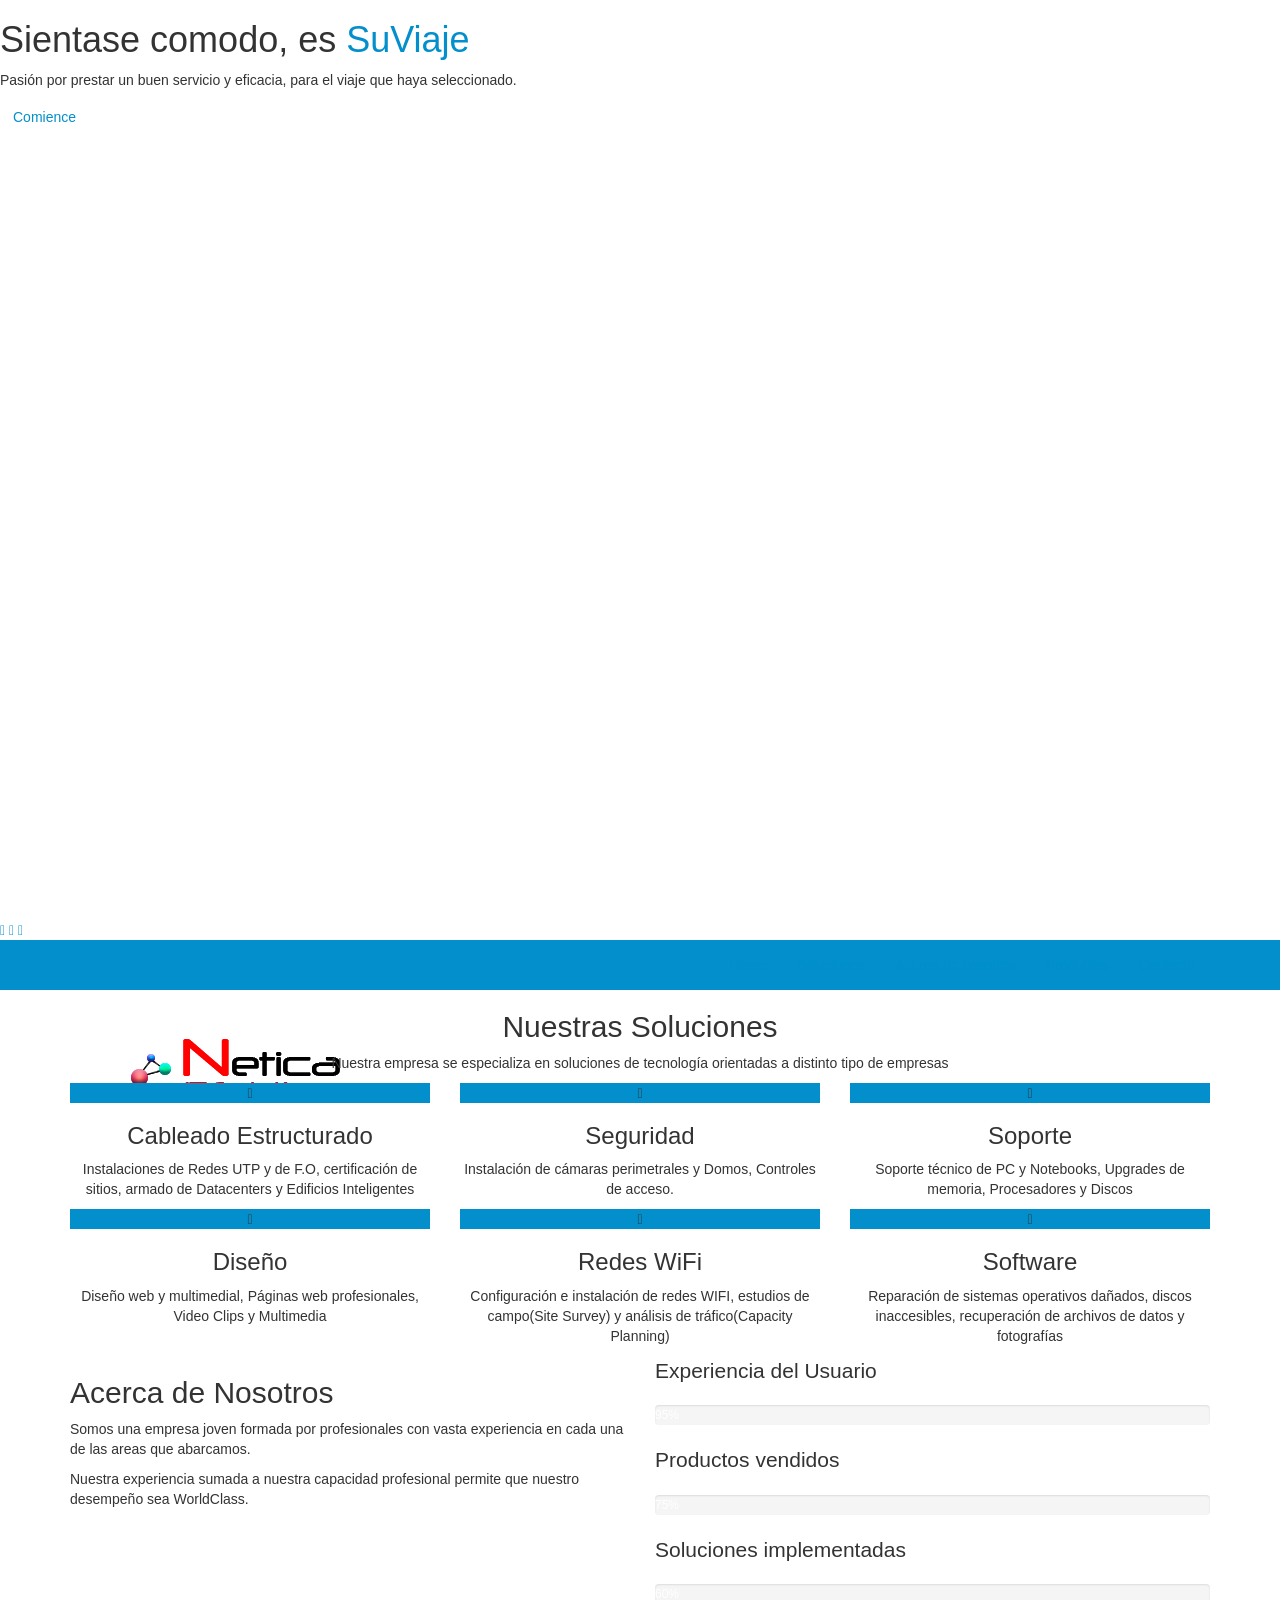
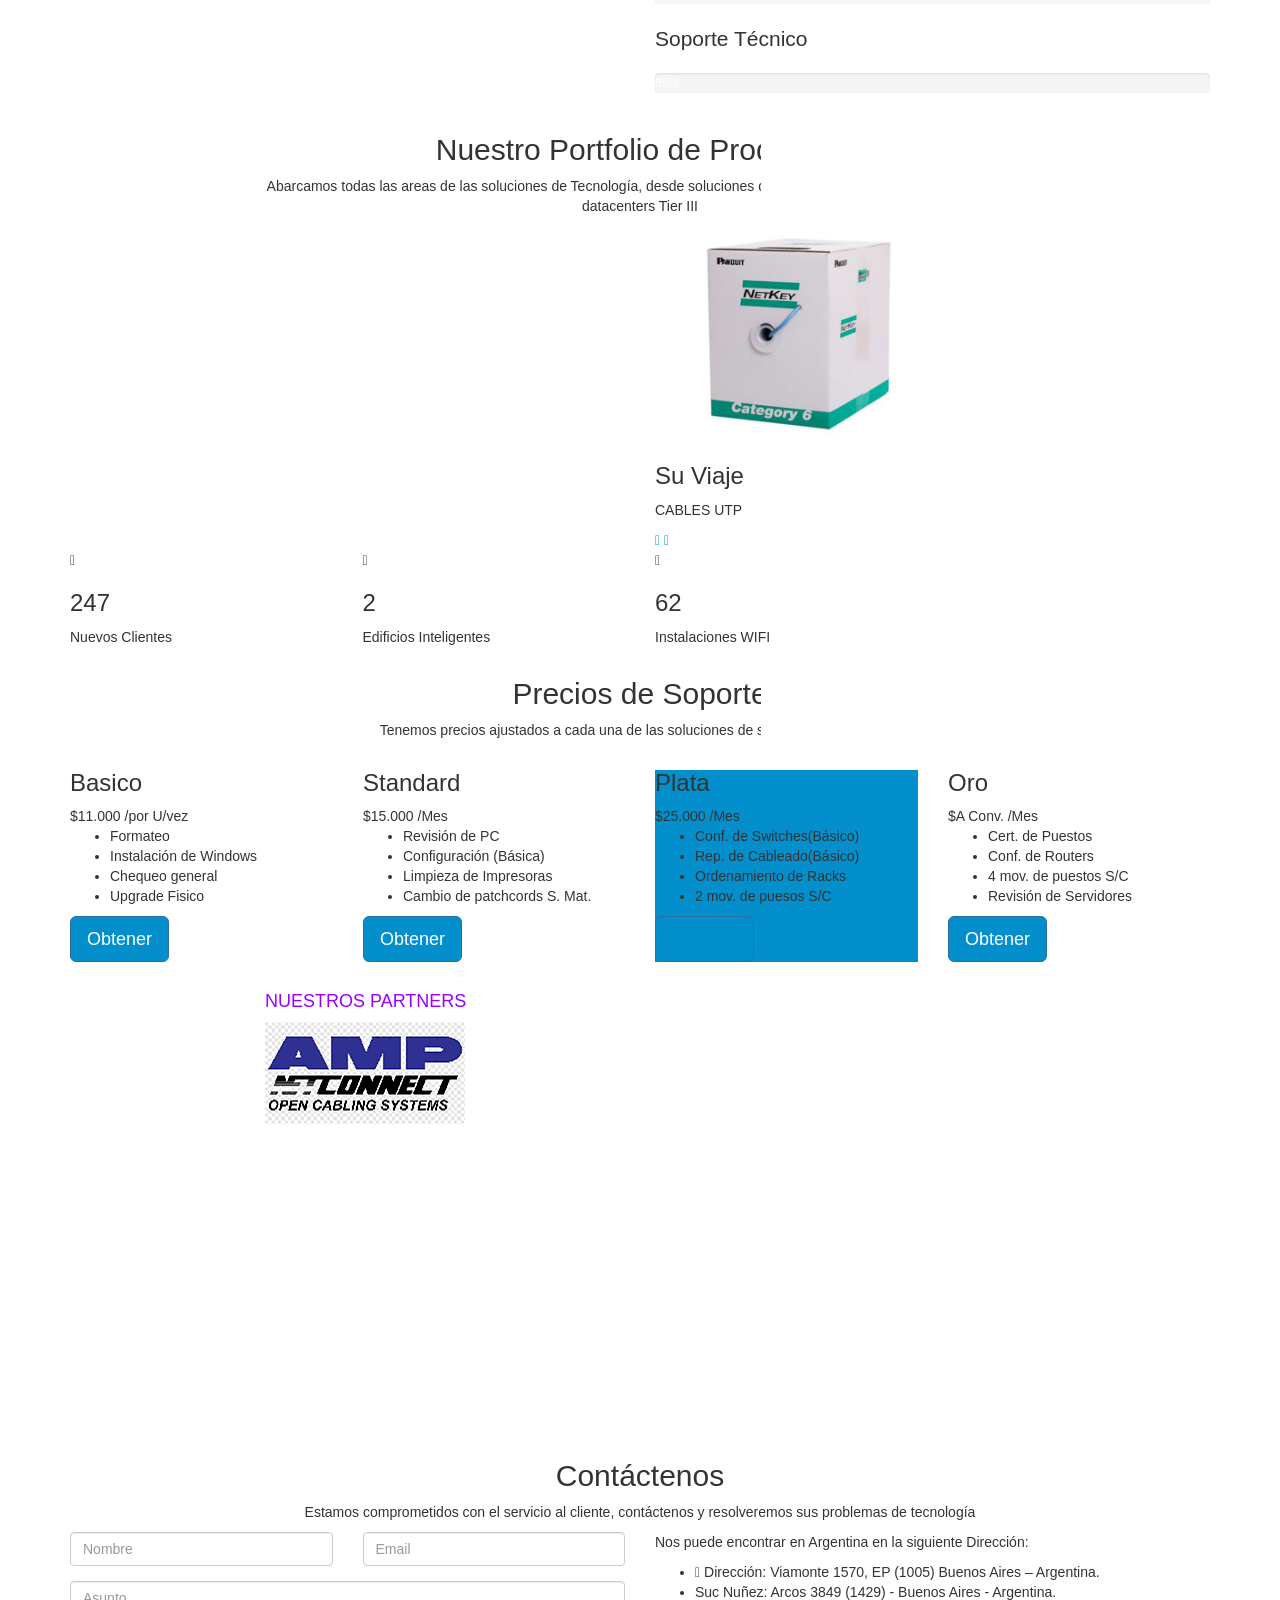
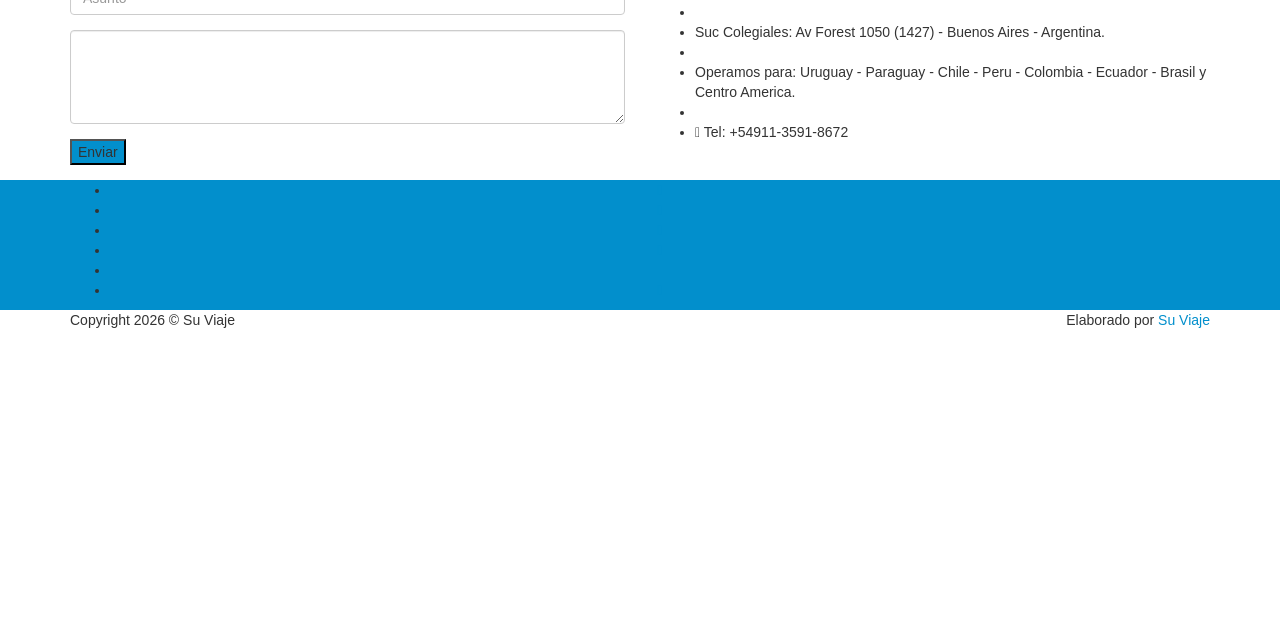
==== index.html @ 73a7e290 "cambios textos 2" ====
<!DOCTYPE html>
<!-- saved from url=(0028)https://www.neticait.com.ar/ -->
<html lang="en" class=" tfoxux idc0_343"><head><meta http-equiv="Content-Type" content="text/html; charset=UTF-8">
        
            <meta content="width=device-width, initial-scale=1.0" name="viewport">
                <meta content="" name="description">
                    <meta content="" name="author">
                        <meta content="fibra Optica, Cableado UTP, Zyxel, edificios inteligentes, Panduit, Camaras de seguridad, controles de acceso, diseño web, datacenters, cableado estructurado, redes de datos" name="keywords">
                        <title>
                            Su Viaje
                        </title>
                          <link href="./Netica - Networking Etico _ NETICA_files/bootstrap.min.css" rel="stylesheet">
                            <link href="./Netica - Networking Etico _ NETICA_files/animate.min.css" rel="stylesheet">
                                <link href="./Netica - Networking Etico _ NETICA_files/font-awesome.min.css" rel="stylesheet">
                                    <link href="./Netica - Networking Etico _ NETICA_files/lightbox.css" rel="stylesheet">
                                        <link href="./Netica - Networking Etico _ NETICA_files/main.css" rel="stylesheet">
                                            <link href="./Netica - Networking Etico _ NETICA_files/preset1.css" id="css-preset" rel="stylesheet">
                                                <link href="./Netica - Networking Etico _ NETICA_files/responsive.css" rel="stylesheet">
<!--[if lt IE 9]>
    <script src="js/html5shiv.js"></script>
    <script src="js/respond.min.js"></script>
  <![endif]-->
                                                    <link rel="stylesheet" href="./Netica - Networking Etico _ NETICA_files/font-awesome(1).min.css">
                                                    <link href="./Netica - Networking Etico _ NETICA_files/css(2)" rel="stylesheet" type="text/css">
                                                        <link href="https://www.neticait.com.ar/images/favicon-32x32.png" rel="shortcut icon">
                                                        
                                                    
                                                
                                            
                                        
                                    
                                
                            
                        
                    
                
            
        
    </head>
    <!--/head-->
    <body style="">
        <!--.preloader-->
        
        <!--/.preloader-->
        <header id="home">
            <div id="home-slider" class="carousel slide carousel-fade" data-ride="carousel">
                <div class="carousel-inner">
                    <div class="item active" style="background-image: url(&quot;images/slider/1.jpg&quot;); height: 544px;">
                        <div class="caption">
                            <h1 class="animated fadeInLeftBig">
                                Sientase comodo, es
                                <span>
                                    SuViaje
                                </span>
                            </h1>
                            <p class="animated fadeInRightBig">
                                Pasión por prestar un buen servicio y eficacia, para el viaje que haya seleccionado.
                            </p>
                            <a class="btn btn-start animated fadeInUpBig" data-scroll="" href="https://www.neticait.com.ar/#services">
                                Comience
                            </a>
                        </div>
                    </div>
                    <div class="item" style="background-image: url(&quot;images/slider/2.jpg&quot;); height: 544px;">
                        <div class="caption">
                            <h1 class="animated fadeInLeftBig">
                                Digale Si a
                                <span>
                                    Su Viaje
                                </span>
                            </h1>
                            <p class="animated fadeInRightBig">
                                Innovación Constante
                            </p>
                            <a class="btn btn-start animated fadeInUpBig" data-scroll="" href="https://www.neticait.com.ar/#services">
                                Comience
                            </a>
                        </div>
                    </div>
                    <div class="item" style="background-image: url(&quot;images/slider/3.jpg&quot;); height: 544px;">
                        <div class="caption">
                            <h1 class="animated fadeInLeftBig">
                                Somos
                                <span>
                                    Creativos
                                </span>
                            </h1>
                            <p class="animated fadeInRightBig">
                                El arte en la tecnología
                            </p>
                            <a class="btn btn-start animated fadeInUpBig" data-scroll="" href="https://www.neticait.com.ar/#services">
                                Comience
                            </a>
                        </div>
                    </div>
                </div>
                <a class="left-control" data-slide="prev" href="https://www.neticait.com.ar/#home-slider">
                    <i class="fa fa-angle-left">
                    </i>
                </a>
                <a class="right-control" data-slide="next" href="https://www.neticait.com.ar/#home-slider">
                    <i class="fa fa-angle-right">
                    </i>
                </a>
                <a href="https://www.neticait.com.ar/#services" id="tohash">
                    <i class="fa fa-angle-down">
                    </i>
                </a>
            </div>
            <!--/#home-slider-->
            <div class="main-nav">
                <div class="container">
                    <div class="navbar-header">
                        <button class="navbar-toggle" data-target=".navbar-collapse" data-toggle="collapse" type="button">
                            <span class="sr-only">
                                Toggle navigation
                            </span>
                            <span class="icon-bar">
                            </span>
                            <span class="icon-bar">
                            </span>
                            <span class="icon-bar">
                            </span>
                        </button>
                        <a class="navbar-brand" href="https://www.neticait.com.ar/index.html">
                            <h1>
                                <img alt="logo" class="img-responsive" src="./Netica - Networking Etico _ NETICA_files/logo nuevo.png"> 
                            </h1>
                        </a>
                    </div>
                    <div class="collapse navbar-collapse">
                        <ul class="nav navbar-nav navbar-right">
                            <li class="scroll active">
                                <a href="https://www.neticait.com.ar/#home">
                                    Home
                                </a>
                            </li>
                            <li class="scroll">
                                <a href="https://www.neticait.com.ar/#services">
                                    Soluciones
                                </a>
                            </li>
                            <li class="scroll">
                                <a href="https://www.neticait.com.ar/#about-us">
                                    Acerca de nosotros
                                </a>
                            </li>
                            <li class="scroll">
                                <a href="https://www.neticait.com.ar/#portfolio">
                                    Productos
                                </a>
                            </li>
                            <li class="scroll">
                                <a href="https://www.neticait.com.ar/#contact">
                                    Contacto
                                </a>
                            </li>
                        </ul>
                    </div>
                </div>
            </div>
            <!--/#main-nav-->
        </header>
        <!--/#home-->
        <section id="services">
            <div class="container">
                <div class="heading wow fadeInUp" data-wow-delay="1000ms" data-wow-duration="300ms" style="visibility: hidden; animation-duration: 300ms; animation-delay: 1000ms; animation-name: none;">
                    <div class="row">
                        <div class="text-center col-sm-8 col-sm-offset-2">
                            <h2>
                                Nuestras Soluciones
                            </h2>
                            <p>
                                Nuestra empresa se especializa en soluciones de tecnología orientadas a distinto tipo de empresas
                            </p>
                        </div>
                    </div>
                </div>
                <div class="text-center our-services">
                    <div class="row">
                        <div class="col-sm-4 wow fadeInUp" data-wow-delay="300ms" data-wow-duration="1000ms" style="visibility: hidden; animation-duration: 1000ms; animation-delay: 300ms; animation-name: none;">
                            <div class="service-icon">
                                <i class="fa fa-sitemap">
                                </i>
                            </div>
                            <div class="service-info">
                                <h3>
                                    Cableado Estructurado
                                </h3>
                                <p>
                                    Instalaciones de Redes UTP y de F.O, certificación de sitios, armado de Datacenters y Edificios Inteligentes
                                </p>
                            </div>
                        </div>
                        <div class="col-sm-4 wow fadeInUp" data-wow-delay="450ms" data-wow-duration="1000ms" style="visibility: hidden; animation-duration: 1000ms; animation-delay: 450ms; animation-name: none;">
                            <div class="service-icon">
                                <i class="fa fa-user-secret">
                                </i>
                            </div>
                            <div class="service-info">
                                <h3>
                                    Seguridad
                                </h3>
                                <p>
                                    Instalación de cámaras perimetrales y Domos, Controles de acceso.
                                </p>
                            </div>
                        </div>
                        <div class="col-sm-4 wow fadeInUp" data-wow-delay="550ms" data-wow-duration="1000ms" style="visibility: hidden; animation-duration: 1000ms; animation-delay: 550ms; animation-name: none;">
                            <div class="service-icon">
                                <i class="fa fa-wrench">
                                </i>
                            </div>
                            <div class="service-info">
                                <h3>
                                    Soporte
                                </h3>
                                <p>
                                    Soporte técnico de PC y Notebooks, Upgrades de memoria, Procesadores y Discos
                                </p>
                            </div>
                        </div>
                        <div class="col-sm-4 wow fadeInUp" data-wow-delay="650ms" data-wow-duration="1000ms" style="visibility: hidden; animation-duration: 1000ms; animation-delay: 650ms; animation-name: none;">
                            <div class="service-icon">
                                <i class="fa fa-desktop">
                                </i>
                            </div>
                            <div class="service-info">
                                <h3>
                                    Diseño
                                </h3>
                                <p>
                                    Diseño web y multimedial, Páginas web profesionales, Video Clips y Multimedia
                                </p>
                            </div>
                        </div>
                        <div class="col-sm-4 wow fadeInUp" data-wow-delay="750ms" data-wow-duration="1000ms" style="visibility: hidden; animation-duration: 1000ms; animation-delay: 750ms; animation-name: none;">
                            <div class="service-icon">
                                <i class="fa fa-wifi">
                                </i>
                            </div>
                            <div class="service-info">
                                <h3>
                                    Redes WiFi
                                </h3>
                                <p>
                                    Configuración e instalación de redes WIFI, estudios de campo(Site Survey) y análisis de tráfico(Capacity Planning)
                                </p>
                            </div>
                        </div>
                        <div class="col-sm-4 wow fadeInUp" data-wow-delay="850ms" data-wow-duration="1000ms" style="visibility: hidden; animation-duration: 1000ms; animation-delay: 850ms; animation-name: none;">
                            <div class="service-icon">
                                <i class="fa fa-code">
                                </i>
                            </div>
                            <div class="service-info">
                                <h3>
                                    Software
                                </h3>
                                <p>
                                    Reparación de sistemas operativos dañados, discos inaccesibles, recuperación de archivos de datos y fotografías
                                </p>
                            </div>
                        </div>
                    </div>
                </div>
            </div>
        </section>
        <!--/#services-->
        <section class="parallax" id="about-us">
            <section class="parallax" id="about-us">
                <div class="container">
                    <div class="row">
                        <div class="col-sm-6">
                            <div class="about-info wow fadeInUp" data-wow-delay="300ms" data-wow-duration="1000ms" style="visibility: hidden; animation-duration: 1000ms; animation-delay: 300ms; animation-name: none;">
                                <h2>
                                    Acerca de Nosotros
                                </h2>
                                <p>
                                    Somos una empresa joven formada por profesionales con vasta experiencia en cada una de las areas que abarcamos.
                                </p>
                                <p>
                                    Nuestra experiencia sumada a nuestra capacidad profesional permite que nuestro desempeño sea WorldClass.
                                </p>
                            </div>
                        </div>
                        <div class="col-sm-6">
                            <div class="our-skills wow fadeInDown" data-wow-delay="300ms" data-wow-duration="1000ms" style="visibility: hidden; animation-duration: 1000ms; animation-delay: 300ms; animation-name: none;">
                                <div class="single-skill wow fadeInDown" data-wow-delay="300ms" data-wow-duration="1000ms" style="visibility: hidden; animation-duration: 1000ms; animation-delay: 300ms; animation-name: none;">
                                    <p class="lead">
                                        Experiencia del Usuario
                                    </p>
                                    <div class="progress">
                                        <div aria-valuetransitiongoal="95" class="progress-bar progress-bar-primary six-sec-ease-in-out" role="progressbar">
                                            95%
                                        </div>
                                    </div>
                                </div>
                                <div class="single-skill wow fadeInDown" data-wow-delay="400ms" data-wow-duration="1000ms" style="visibility: hidden; animation-duration: 1000ms; animation-delay: 400ms; animation-name: none;">
                                    <p class="lead">
                                        Productos vendidos
                                    </p>
                                    <div class="progress">
                                        <div aria-valuetransitiongoal="75" class="progress-bar progress-bar-primary six-sec-ease-in-out" role="progressbar">
                                            75%
                                        </div>
                                    </div>
                                </div>
                                <div class="single-skill wow fadeInDown" data-wow-delay="500ms" data-wow-duration="1000ms" style="visibility: hidden; animation-duration: 1000ms; animation-delay: 500ms; animation-name: none;">
                                    <p class="lead">
                                        Soluciones implementadas
                                    </p>
                                    <div class="progress">
                                        <div aria-valuetransitiongoal="60" class="progress-bar progress-bar-primary six-sec-ease-in-out" role="progressbar">
                                            60%
                                        </div>
                                    </div>
                                </div>
                                <div class="single-skill wow fadeInDown" data-wow-delay="600ms" data-wow-duration="1000ms" style="visibility: hidden; animation-duration: 1000ms; animation-delay: 600ms; animation-name: none;">
                                    <p class="lead">
                                        Soporte Técnico
                                    </p>
                                    <div class="progress">
                                        <div aria-valuetransitiongoal="85" class="progress-bar progress-bar-primary six-sec-ease-in-out" role="progressbar">
                                            85%
                                        </div>
                                    </div>
                                </div>
                            </div>
                        </div>
                    </div>
                </div>
            </section>
        </section>
        <!--/#about-us-->
        <section id="portfolio">
            <div class="container">
                <div class="row">
                    <div class="heading text-center col-sm-8 col-sm-offset-2 wow fadeInUp" data-wow-delay="300ms" data-wow-duration="1000ms" style="visibility: hidden; animation-duration: 1000ms; animation-delay: 300ms; animation-name: none;">
                        <h2>
                            Nuestro Portfolio de Productos
                        </h2>
                        <p>
                            Abarcamos todas las areas de las soluciones de Tecnología, desde soluciones de seguridad hasta la implementación de datacenters Tier III
                        </p>
                    </div>
                </div>
            </div>
            <div class="container-fluid">
                <div class="row">
                    <div class="col-sm-3">
                        <div class="folio-item wow fadeInRightBig" data-wow-delay="300ms" data-wow-duration="1000ms" style="visibility: hidden; animation-duration: 1000ms; animation-delay: 300ms; animation-name: none;">
                            <div class="folio-image">
                                <img alt="" class="img-responsive" src="./Netica - Networking Etico _ NETICA_files/mikrotik.jpg">
                                
                            </div>
                            <div class="overlay">
                                <div class="overlay-content">
                                    <div class="overlay-text">
                                        <div class="folio-info">
                                            <h3>
                                                Su Viaje
                                            </h3>
                                            <p>
                                                ROUTERS
                                            </p>
                                        </div>
                                        <div class="folio-overview">
                                            <span class="folio-link">
                                                <a class="folio-read-more" data-single_url="portfolio-single.html" href="./Netica - Networking Etico _ NETICA_files/saved_resource">
                                                    <i class="fa fa-link">
                                                    </i>
                                                </a>
                                            </span>
                                            <span class="folio-expand">
                                                <a data-lightbox="portfolio" href="https://www.neticait.com.ar/images/portfolio/portfolio-details.jpg">
                                                    <i class="fa fa-search-plus">
                                                    </i>
                                                </a>
                                            </span>
                                        </div>
                                    </div>
                                </div>
                            </div>
                        </div>
                    </div>
                    <div class="col-sm-3">
                        <div class="folio-item wow fadeInLeftBig" data-wow-delay="400ms" data-wow-duration="1000ms" style="visibility: hidden; animation-duration: 1000ms; animation-delay: 400ms; animation-name: none;">
                            <div class="folio-image">
                                <img alt="" class="img-responsive" src="./Netica - Networking Etico _ NETICA_files/switches.jpg">
                                
                            </div>
                            <div class="overlay">
                                <div class="overlay-content">
                                    <div class="overlay-text">
                                        <div class="folio-info">
                                            <h3>
                                                Su Viaje
                                            </h3>
                                            <p>
                                                SWITCHES
                                            </p>
                                        </div>
                                        <div class="folio-overview">
                                            <span class="folio-link">
                                                <a class="folio-read-more" data-single_url="portfolio-single.html" href="./Netica - Networking Etico _ NETICA_files/saved_resource">
                                                    <i class="fa fa-link">
                                                    </i>
                                                </a>
                                            </span>
                                            <span class="folio-expand">
                                                <a data-lightbox="portfolio" href="https://www.neticait.com.ar/images/portfolio/portfolio-details.jpg">
                                                    <i class="fa fa-search-plus">
                                                    </i>
                                                </a>
                                            </span>
                                        </div>
                                    </div>
                                </div>
                            </div>
                        </div>
                    </div>
                    <div class="col-sm-3">
                        <div class="folio-item wow fadeInRightBig" data-wow-delay="500ms" data-wow-duration="1000ms" style="visibility: hidden; animation-duration: 1000ms; animation-delay: 500ms; animation-name: none;">
                            <div class="folio-image">
                                <img alt="" class="img-responsive" src="./Netica - Networking Etico _ NETICA_files/utp.jpg">
                                
                            </div>
                            <div class="overlay">
                                <div class="overlay-content">
                                    <div class="overlay-text">
                                        <div class="folio-info">
                                            <h3>
                                                Su Viaje
                                            </h3>
                                            <p>
                                                CABLES UTP
                                            </p>
                                        </div>
                                        <div class="folio-overview">
                                            <span class="folio-link">
                                                <a class="folio-read-more" data-single_url="portfolio-single.html" href="./Netica - Networking Etico _ NETICA_files/saved_resource">
                                                    <i class="fa fa-link">
                                                    </i>
                                                </a>
                                            </span>
                                            <span class="folio-expand">
                                                <a data-lightbox="portfolio" href="https://www.neticait.com.ar/images/portfolio/portfolio-details.jpg">
                                                    <i class="fa fa-search-plus">
                                                    </i>
                                                </a>
                                            </span>
                                        </div>
                                    </div>
                                </div>
                            </div>
                        </div>
                    </div>
                    <div class="col-sm-3">
                        <div class="folio-item wow fadeInLeftBig" data-wow-delay="600ms" data-wow-duration="1000ms" style="visibility: hidden; animation-duration: 1000ms; animation-delay: 600ms; animation-name: none;">
                            <div class="folio-image">
                                <img alt="" class="img-responsive" src="./Netica - Networking Etico _ NETICA_files/servidores.png">
                                
                            </div>
                            <div class="overlay">
                                <div class="overlay-content">
                                    <div class="overlay-text">
                                        <div class="folio-info">
                                            <h3>
                                                Su Viaje
                                            </h3>
                                            <p>
                                                TELEFONIA IP
                                            </p>
                                        </div>
                                        <div class="folio-overview">
                                            <span class="folio-link">
                                                <a class="folio-read-more" data-single_url="portfolio-single.html" href="./Netica - Networking Etico _ NETICA_files/saved_resource">
                                                    <i class="fa fa-link">
                                                    </i>
                                                </a>
                                            </span>
                                            <span class="folio-expand">
                                                <a data-lightbox="portfolio" href="https://www.neticait.com.ar/images/portfolio/portfolio-details.jpg">
                                                    <i class="fa fa-search-plus">
                                                    </i>
                                                </a>
                                            </span>
                                        </div>
                                    </div>
                                </div>
                            </div>
                        </div>
                    </div>
                    <div id="portfolio-single-wrap">
                        <div id="portfolio-single">
                        </div>
                    </div>
                    <!-- /#portfolio-single-wrap -->
                </div>
            </div>
        </section>
        <!--/#portfolio-->
        <section class="parallax" id="features">
            <div class="container">
                <div class="row count">
                    <div class="col-sm-3 col-xs-6 wow fadeInLeft" data-wow-delay="300ms" data-wow-duration="1000ms" style="visibility: hidden; animation-duration: 1000ms; animation-delay: 300ms; animation-name: none;">
                        <i class="fa fa-user">
                        </i>
                        <h3 class="timer">
                            400
                        </h3>
                        <p>
                            Nuevos Clientes
                        </p>
                    </div>
                    <div class="col-sm-3 col-xs-6 wow fadeInLeft" data-wow-delay="500ms" data-wow-duration="1000ms" style="visibility: hidden; animation-duration: 1000ms; animation-delay: 500ms; animation-name: none;">
                        <i class="fa fa-building-o">
                        </i>
                        <h3 class="timer">
                            2
                        </h3>
                        <p>
                            Edificios Inteligentes
                        </p>
                    </div>
                    <div class="col-sm-3 col-xs-6 wow fadeInLeft" data-wow-delay="700ms" data-wow-duration="1000ms" style="visibility: hidden; animation-duration: 1000ms; animation-delay: 700ms; animation-name: none;">
                        <i class="fa fa-wifi">
                        </i>
                        <h3 class="timer">
                            100
                        </h3>
                        <p>
                            Instalaciones WIFI
                        </p>
                    </div>
                    <div class="col-sm-3 col-xs-6 wow fadeInLeft" data-wow-delay="900ms" data-wow-duration="1000ms" style="visibility: hidden; animation-duration: 1000ms; animation-delay: 900ms; animation-name: none;">
                        <i class="fa fa-comment-o">
                        </i>
                        <h3>
                            24/7
                        </h3>
                        <p>
                            Soporte
                        </p>
                    </div>
                </div>
            </div>
        </section>
    


<section id="pricing">
    <div class="container">
        <div class="row">
            <div class="heading text-center col-sm-8 col-sm-offset-2 wow fadeInUp" data-wow-delay="300ms" data-wow-duration="1200ms" style="visibility: hidden; animation-duration: 1200ms; animation-delay: 300ms; animation-name: none;">
                <h2>
                    Precios de Soporte
                </h2>
                <p>
                    Tenemos precios ajustados a cada una de las soluciones de soporte que brindamos
                </p>
            </div>
        </div>
        <div class="pricing-table">
            <div class="row">
                <div class="col-sm-3">
                    <div class="single-table wow flipInY" data-wow-delay="300ms" data-wow-duration="1000ms" style="visibility: hidden; animation-duration: 1000ms; animation-delay: 300ms; animation-name: none;">
                        <h3>
                            Basico
                        </h3>
                        <div class="price">
                            $11.000
                            <span>
                                /por U/vez
                            </span>
                        </div>
                        <ul>
                            <li>
                                Formateo
                            </li>
                            <li>
                                Instalación de Windows
                            </li>
                            <li>
                                Chequeo general
                            </li>
                            <li>
                                Upgrade Fisico
                            </li>
                        </ul>
                        <a class="btn btn-lg btn-primary" href="mailto:info@neticait.com.ar">
                            Obtener
                        </a>
                    </div>
                </div>
                <div class="col-sm-3">
                    <div class="single-table wow flipInY" data-wow-delay="500ms" data-wow-duration="1000ms" style="visibility: hidden; animation-duration: 1000ms; animation-delay: 500ms; animation-name: none;">
                        <h3>
                            Standard
                        </h3>
                        <div class="price">
                            $15.000
                            <span>
                                /Mes
                            </span>
                        </div>
                        <ul>
                            <li>
                                Revisión de PC
                            </li>
                            <li>
                                Configuración (Básica)
                            </li>
                            <li>
                                Limpieza de Impresoras
                            </li>
                            <li>
                                Cambio de patchcords S. Mat.
                            </li>
                        </ul>
                        <a class="btn btn-lg btn-primary" href="mailto:info@neticait.com.ar">
                            Obtener
                        </a>
                    </div>
                </div>
                <div class="col-sm-3">
                    <div class="single-table featured wow flipInY" data-wow-delay="800ms" data-wow-duration="1000ms" style="visibility: hidden; animation-duration: 1000ms; animation-delay: 800ms; animation-name: none;">
                        <h3>
                            Plata
                        </h3>
                        <div class="price">
                            $25.000
                            <span>
                                /Mes
                            </span>
                        </div>
                        <ul>
                            <li>
                                Conf. de Switches(Básico)
                            </li>
                            <li>
                                Rep. de Cableado(Básico)
                            </li>
                            <li>
                                Ordenamiento de Racks
                            </li>
                            <li>
                                2 mov. de puesos S/C
                            </li>
                        </ul>
                        <a class="btn btn-lg btn-primary" href="mailto:info@neticait.com.ar">
                            Obtener
                        </a>
                    </div>
                </div>
                <div class="col-sm-3">
                    <div class="single-table wow flipInY" data-wow-delay="1100ms" data-wow-duration="1000ms" style="visibility: hidden; animation-duration: 1000ms; animation-delay: 1100ms; animation-name: none;">
                        <h3>
                            Oro
                        </h3>
                        <div class="price">
                            $A Conv.
                            <span>
                                /Mes
                            </span>
                        </div>
                        <ul>
                            <li>
                                Cert. de Puestos
                            </li>
                            <li>
                                Conf. de Routers
                            </li>
                            <li>
                                4 mov. de puestos S/C
                            </li>
                            <li>
                                Revisión de Servidores
                            </li>
                        </ul>
                        <a class="btn btn-lg btn-primary" href="mailto:info@neticait.com.ar">
                            Obtener
                        </a>
                    </div>
                </div>
            </div>
        </div>
    </div>
</section>
<!--/#pricing-->
<section class="parallax" id="twitter">
    <div>
        <a class="twitter-left-control" data-slide="prev" href="https://www.neticait.com.ar/#twitter-carousel" role="button">
            <i class="fa fa-angle-left">
            </i>
        </a>
        <a class="twitter-right-control" data-slide="next" href="https://www.neticait.com.ar/#twitter-carousel" role="button">
            <i class="fa fa-angle-right">
            </i>
        </a>
        <div class="container">
            <div class="row">
                <div class="col-sm-8 col-sm-offset-2">
                    <div class="#">
                        <i class="#">
                        </i>
                        <h4>
                          <font color="#9900FF">   NUESTROS PARTNERS </font> 
                        </h4>
                    </div>
                    <div class="carousel slide" data-ride="carousel">
                        <div class="carousel-inner">
                            <div class="item wow fadeIn" data-wow-delay="200ms" data-wow-duration="1000ms" style="visibility: hidden; animation-duration: 1000ms; animation-delay: 200ms; animation-name: none;">
                                <p>
                                    <img src="./Netica - Networking Etico _ NETICA_files/panduit.png">
                                        <a href="./Netica - Networking Etico _ NETICA_files/saved_resource">
                                        </a>
                                    
                                </p>
                            </div>
                            <div class="item">
                                <p>
                                    <img src="./Netica - Networking Etico _ NETICA_files/fibrefab.png">
                                        <a href="./Netica - Networking Etico _ NETICA_files/saved_resource">
                                        </a>
                                    
                                </p>
                            </div>
                            <div class="item">
                                <p>
                                    <img src="./Netica - Networking Etico _ NETICA_files/logo-zyxel.png">
                                        <a href="./Netica - Networking Etico _ NETICA_files/saved_resource">
                                        </a>
                                    
                                </p>
                            </div>
                            <div class="item active">
                                <p>
                                    <img src="./Netica - Networking Etico _ NETICA_files/amp.png">
                                        <a href="./Netica - Networking Etico _ NETICA_files/saved_resource">
                                        </a>
                                    
                                </p>
                            </div>
                            <div class="item">
                                <p>
                                    <img src="./Netica - Networking Etico _ NETICA_files/cisco.png">
                                        <a href="./Netica - Networking Etico _ NETICA_files/saved_resource">
                                        </a>
                                    
                                </p>
                               </div> 
                            </div>
                        </div>
                    </div>
                </div>
            </div>
        </div>
    
</section>
<!--/#twitter-->
<section id="contact">
    
    <iframe src="./Netica - Networking Etico _ NETICA_files/embed.html" width="1500" height="300" style="border:0;" allowfullscreen="" loading="lazy" referrerpolicy="no-referrer-when-downgrade"></iframe>
    
    <div class="parallax" id="contact-us">
        <div class="container">
            <div class="row">
                <div class="heading text-center col-sm-8 col-sm-offset-2 wow fadeInUp" data-wow-delay="1000ms" data-wow-duration="300ms" style="visibility: hidden; animation-duration: 300ms; animation-delay: 1000ms; animation-name: none;">
                    <h2>
                        Contáctenos
                    </h2>
                    <p>
                        Estamos comprometidos con el servicio al cliente, contáctenos y resolveremos sus problemas de tecnología
                    </p>
                </div>
            </div>
            <div class="contact-form wow fadeIn" data-wow-delay="600ms" data-wow-duration="1000ms" style="visibility: hidden; animation-duration: 1000ms; animation-delay: 600ms; animation-name: none;">
                <div class="row">
                    <div class="col-sm-6">
                        <form action="./Netica - Networking Etico _ NETICA_files/saved_resource" id="main-contact-form" method="post" name="contact-form">
                            <div class="row wow fadeInUp" data-wow-delay="300ms" data-wow-duration="1000ms" style="visibility: hidden; animation-duration: 1000ms; animation-delay: 300ms; animation-name: none;">
                                <div class="col-sm-6">
                                    <div class="form-group">
                                        <input class="form-control" name="name" placeholder="Nombre" required="required" type="text">
                                        
                                    </div>
                                </div>
                                <div class="col-sm-6">
                                    <div class="form-group">
                                        <input class="form-control" name="email" placeholder="Email" required="required" type="email">
                                        
                                    </div>
                                </div>
                            </div>
                            <div class="form-group">
                                <input class="form-control" name="subject" placeholder="Asunto" required="required" type="text">
                                
                            </div>
                            <div class="form-group">
                                <textarea class="form-control" id="message" name="message" placeholder="Ingrese su Mensaje" required="required" rows="4">                                </textarea>
                            </div>
                            <div class="form-group">
                                <button class="btn-submit" type="submit">
                                    Enviar
                                </button>
                            </div>
                        </form>
                    </div>
                    <div class="col-sm-6">
                        <div class="contact-info wow fadeInUp" data-wow-delay="300ms" data-wow-duration="1000ms" style="visibility: hidden; animation-duration: 1000ms; animation-delay: 300ms; animation-name: none;">
                            <p>
                                Nos puede encontrar en Argentina en la siguiente Dirección:
                            </p>
                            <ul class="address">
                                <li>
                                    <i class="fa fa-map-marker">
                                    </i>
                                    <span>
                                        Dirección:
                                    </span>
                                    Viamonte 1570, EP (1005) Buenos Aires – Argentina.
                                    
                                    </li><li>
                                    Suc Nuñez: Arcos 3849 (1429) - Buenos Aires - Argentina.
                                    </li><li>
                                    </li><li>
                                    Suc Colegiales: Av Forest 1050 (1427) - Buenos Aires - Argentina.
                                    </li><li>
                                    </li><li> Operamos para: Uruguay - Paraguay - Chile - Peru - Colombia - Ecuador -
                                        Brasil y Centro America.
                                    </li><li>

                                </li>
                                <li>
                                    <i class="fa fa-phone">
                                    </i>
                                    <span>
                                        Tel:
                                    </span>
                                    +54911-3591-8672
                                </li>
                            </ul>
                        </div>
                    </div>
                </div>
            </div>
        </div>
    </div>
</section>
<!--/#contact-->
<footer id="footer">
    <div class="footer-top wow fadeInUp" data-wow-delay="300ms" data-wow-duration="1000ms" style="visibility: hidden; animation-duration: 1000ms; animation-delay: 300ms; animation-name: none;">
        <div class="container text-center">
            <div class="footer-logo">
                <a href="https://www.neticait.com.ar/index.html">
                    <img alt="" class="img-responsive" src="./Netica - Networking Etico _ NETICA_files/saved_resource">
                </a>
            </div>
            <div class="social-icons">
                <ul>
                    <li>
                        <a class="envelope" href="mailto:info@neticait.com.ar">
                            <i class="fa fa-envelope">
                            </i>
                        </a>
                    </li>
                    <li>
                        <a class="twitter" href="https://twitter.com/Netica01/">
                            <i class="fa fa-twitter">
                            </i>
                        </a>
                    </li>
                    <li>
                        <a class="facebook" href="https://www.facebook.com/neticait/">
                            <i class="fa fa-facebook">
                            </i>
                        </a>
                    </li>
                    <li>
                        <a class="linkedin" href="https://www.linkedin.com/company/25046724/">
                            <i class="fa fa-linkedin">
                            </i>
                        </a>
                    </li><li>
                    </li><li>
                        <a class="Instagram" href="https://www.instagram.com/neticaitarg/">
                            <i class="fa fa-instagram">
                            </i>
                        </a>
                    </li>
                </ul>
            </div>
        </div>
    </div>
</footer>
<div class="footer-bottom">
    <div class="container">
        <div class="row">
            <div class="col-sm-6">
                <p>
                    Copyright 2026 © Su Viaje
                </p>
            </div>
            <div class="col-sm-6">
                <p class="pull-right">
                    Elaborado por
                    <a href="http://neticait.com.ar/">
                        Su Viaje
                    </a>
                </p>
            </div>
        </div>
    </div>
</div>
<script src="./Netica - Networking Etico _ NETICA_files/jquery.js.descarga" type="text/javascript">
</script>
<script src="./Netica - Networking Etico _ NETICA_files/bootstrap.min.js.descarga" type="text/javascript">
</script>
<script src="./Netica - Networking Etico _ NETICA_files/js(1)" type="text/javascript">
</script>
<script src="./Netica - Networking Etico _ NETICA_files/jquery.inview.min.js.descarga" type="text/javascript">
</script>
<script src="./Netica - Networking Etico _ NETICA_files/wow.min.js.descarga" type="text/javascript">
</script>
<script src="./Netica - Networking Etico _ NETICA_files/mousescroll.js.descarga" type="text/javascript">
</script>
<script src="./Netica - Networking Etico _ NETICA_files/smoothscroll.js.descarga" type="text/javascript">
</script>
<script src="./Netica - Networking Etico _ NETICA_files/jquery.countTo.js.descarga" type="text/javascript">
</script>
<script src="./Netica - Networking Etico _ NETICA_files/lightbox.min.js.descarga" type="text/javascript">
</script>
<script src="./Netica - Networking Etico _ NETICA_files/main(1).js.descarga" type="text/javascript">
</script>
<div id="lightboxOverlay" class="lightboxOverlay" style="display: none;"></div><div id="lightbox" class="lightbox" style="display: none;"><div class="lb-outerContainer"><div class="lb-container"><img class="lb-image" src="https://www.neticait.com.ar/"><div class="lb-nav"><a class="lb-prev" href="https://www.neticait.com.ar/"></a><a class="lb-next" href="https://www.neticait.com.ar/"></a></div><div class="lb-loader"><a class="lb-cancel"></a></div></div></div><div class="lb-dataContainer"><div class="lb-data"><div class="lb-details"><span class="lb-caption"></span><span class="lb-number"></span></div><div class="lb-closeContainer"><a class="lb-close"></a></div></div></div></div></body></html>
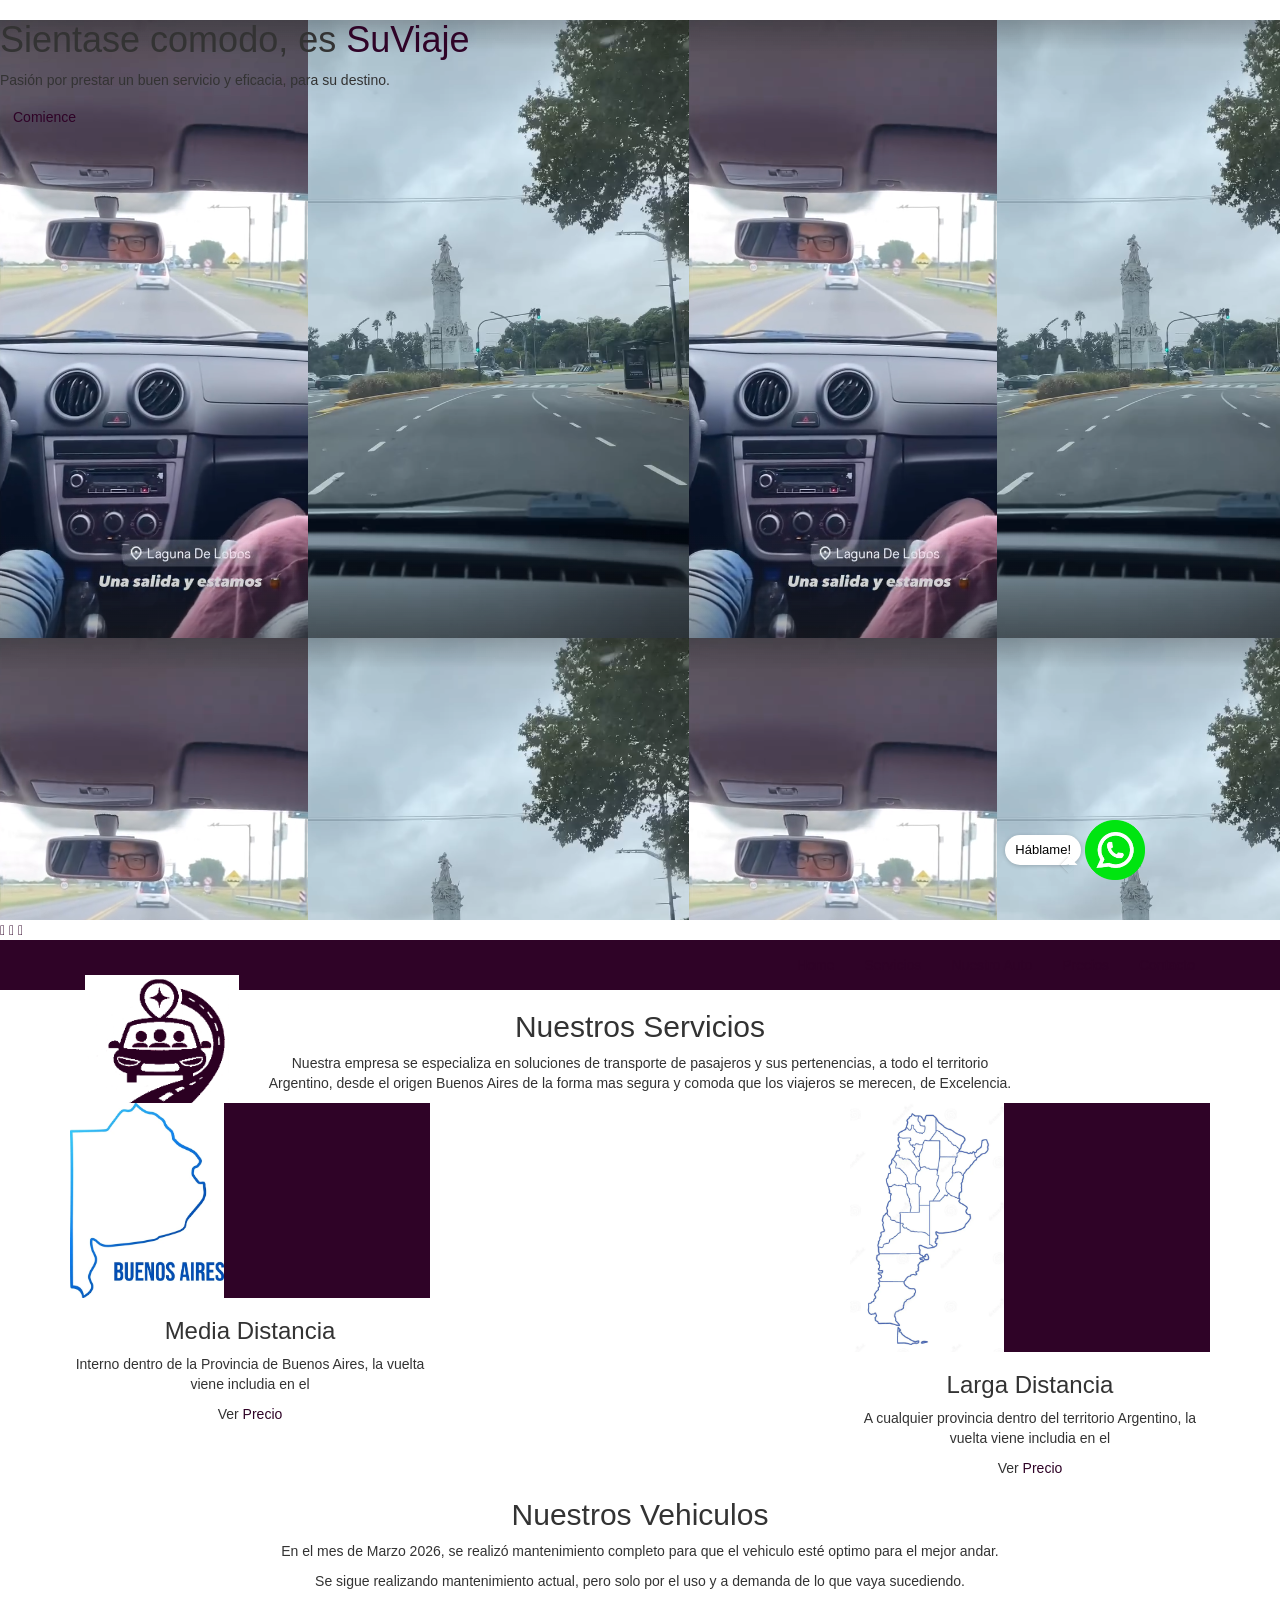
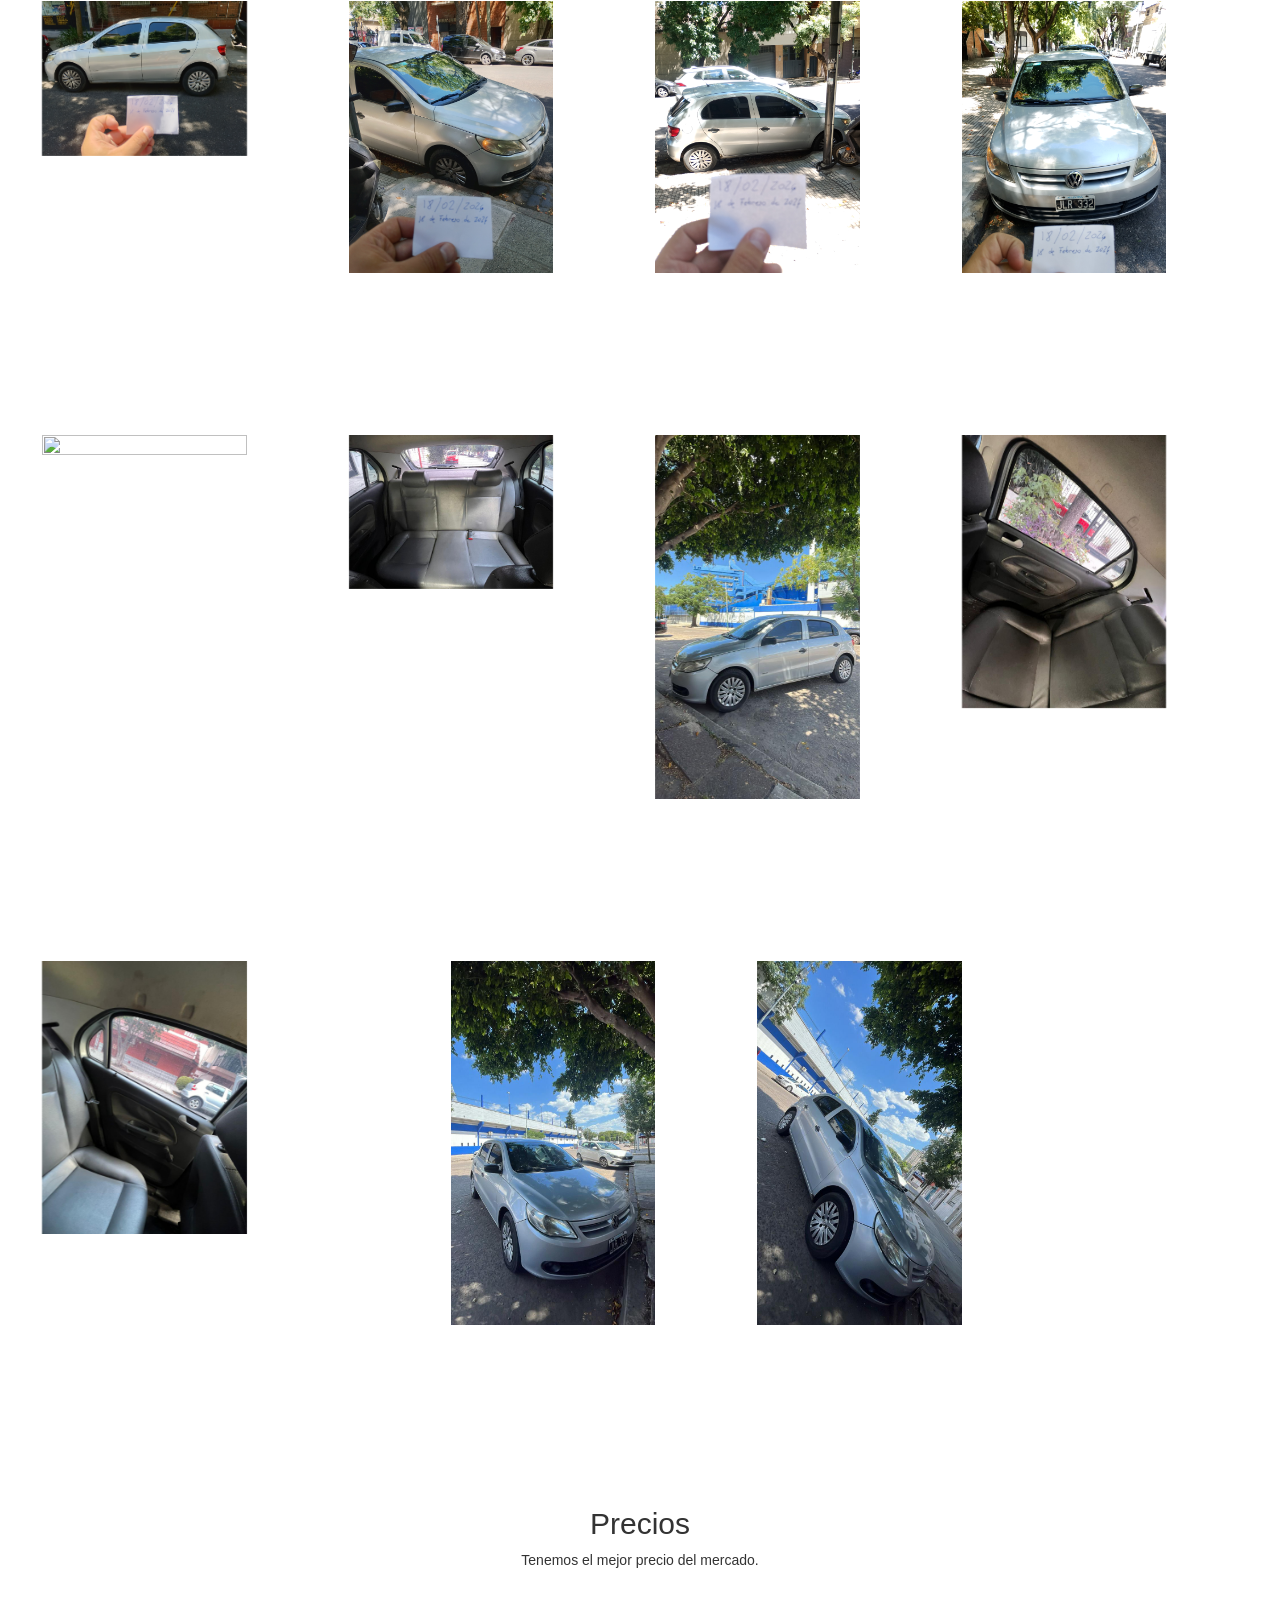
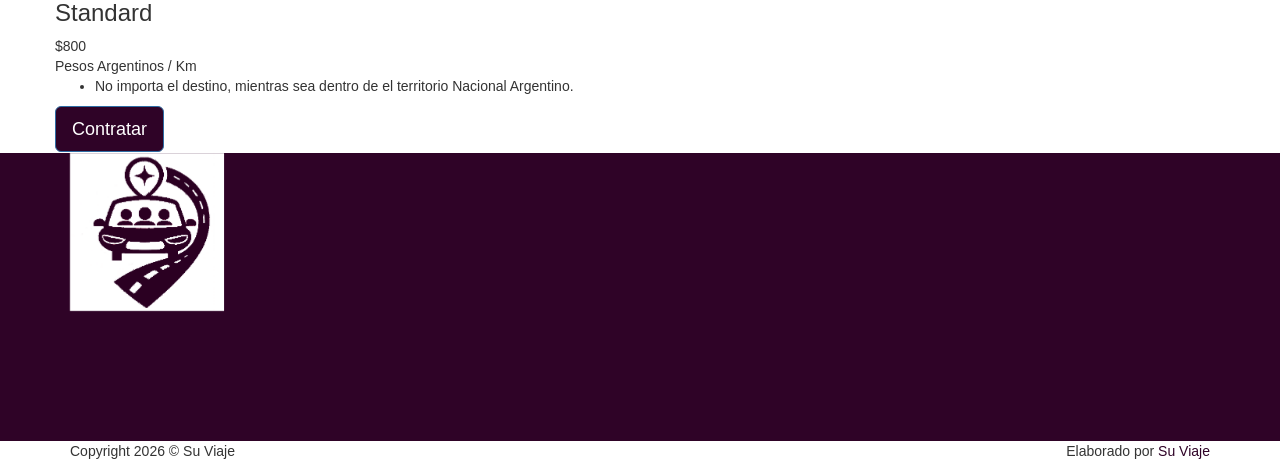
==== commit 2294c773: "Produccion 1" ====
--- a/index.html
+++ b/index.html
@@ -1,5 +1,4 @@
 <!DOCTYPE html>
-<!-- saved from url=(0028)https://www.neticait.com.ar/ -->
 <html lang="en" class=" tfoxux idc0_343"><head><meta http-equiv="Content-Type" content="text/html; charset=UTF-8">
         
             <meta content="width=device-width, initial-scale=1.0" name="viewport">
@@ -9,43 +8,37 @@
                         <title>
                             Su Viaje
                         </title>
-                          <link href="./Netica - Networking Etico _ NETICA_files/bootstrap.min.css" rel="stylesheet">
-                            <link href="./Netica - Networking Etico _ NETICA_files/animate.min.css" rel="stylesheet">
-                                <link href="./Netica - Networking Etico _ NETICA_files/font-awesome.min.css" rel="stylesheet">
-                                    <link href="./Netica - Networking Etico _ NETICA_files/lightbox.css" rel="stylesheet">
-                                        <link href="./Netica - Networking Etico _ NETICA_files/main.css" rel="stylesheet">
-                                            <link href="./Netica - Networking Etico _ NETICA_files/preset1.css" id="css-preset" rel="stylesheet">
-                                                <link href="./Netica - Networking Etico _ NETICA_files/responsive.css" rel="stylesheet">
+                        
+                    
+<link href="css/bootstrap.min.css" rel="stylesheet">
+<link href="css/animate.min.css" rel="stylesheet">
+<link href="css/font-awesome.min.css" rel="stylesheet">
+<link href="css/lightbox.css" rel="stylesheet">
+<link href="css/main.css" rel="stylesheet">
+<link href="css/preset1.css" id="css-preset" rel="stylesheet">
+<link href="css/responsive.css" rel="stylesheet">
+<link href="css/common.css" rel="stylesheet">
+<link href="css/common-index.css" rel="stylesheet">
 <!--[if lt IE 9]>
     <script src="js/html5shiv.js"></script>
     <script src="js/respond.min.js"></script>
   <![endif]-->
-                                                    <link rel="stylesheet" href="./Netica - Networking Etico _ NETICA_files/font-awesome(1).min.css">
-                                                    <link href="./Netica - Networking Etico _ NETICA_files/css(2)" rel="stylesheet" type="text/css">
-                                                        <link href="https://www.neticait.com.ar/images/favicon-32x32.png" rel="shortcut icon">
+
+<link rel="stylesheet" href="fonts/font-awesome.min.css">
+<link href="css/css(2)" rel="stylesheet" type="text/css">
+<link href="images/Logo.png" rel="shortcut icon">
                                                         
-                                                    
-                                                
-                                            
-                                        
-                                    
-                                
-                            
-                        
-                    
-                
-            
-        
+
     </head>
     <!--/head-->
-    <body style="">
+    <body style="overflow-x: hidden;">
         <!--.preloader-->
         
         <!--/.preloader-->
         <header id="home">
             <div id="home-slider" class="carousel slide carousel-fade" data-ride="carousel">
                 <div class="carousel-inner">
-                    <div class="item active" style="background-image: url(&quot;images/slider/1.jpg&quot;); height: 544px;">
+                    <div class="item active" style="background-image: url(images/slider/SuViaje_Portada.png)">
                         <div class="caption">
                             <h1 class="animated fadeInLeftBig">
                                 Sientase comodo, es
@@ -54,55 +47,55 @@
                                 </span>
                             </h1>
                             <p class="animated fadeInRightBig">
-                                Pasión por prestar un buen servicio y eficacia, para el viaje que haya seleccionado.
+                                Pasión por prestar un buen servicio y eficacia, para su destino.
                             </p>
-                            <a class="btn btn-start animated fadeInUpBig" data-scroll="" href="https://www.neticait.com.ar/#services">
+                            <a class="btn btn-start animated fadeInUpBig" data-scroll="" href="https://www.SuViaje.com.ar/#services">
                                 Comience
                             </a>
                         </div>
                     </div>
-                    <div class="item" style="background-image: url(&quot;images/slider/2.jpg&quot;); height: 544px;">
+                    <div class="item" style="background-image: url(images/slider/SuViaje_Portada_2.png)">
                         <div class="caption">
                             <h1 class="animated fadeInLeftBig">
-                                Digale Si a
+                                Digale Si, a
                                 <span>
                                     Su Viaje
                                 </span>
                             </h1>
                             <p class="animated fadeInRightBig">
-                                Innovación Constante
+                                Tenemos los mejores precios del mercado
                             </p>
-                            <a class="btn btn-start animated fadeInUpBig" data-scroll="" href="https://www.neticait.com.ar/#services">
+                            <a class="btn btn-start animated fadeInUpBig" data-scroll="" href="https://www.SuViaje.com.ar/#services">
                                 Comience
                             </a>
                         </div>
                     </div>
-                    <div class="item" style="background-image: url(&quot;images/slider/3.jpg&quot;); height: 544px;">
+                    <div class="item" style="background-image: url(images/slider/SuViaje_Portada_3.jpg)">
                         <div class="caption">
                             <h1 class="animated fadeInLeftBig">
                                 Somos
                                 <span>
-                                    Creativos
+                                    Apasionados por la ruta
                                 </span>
                             </h1>
                             <p class="animated fadeInRightBig">
-                                El arte en la tecnología
+                                Si conoces un camino mejor, con gusto lo tomamos, la prioridad sos VOS! 
                             </p>
-                            <a class="btn btn-start animated fadeInUpBig" data-scroll="" href="https://www.neticait.com.ar/#services">
+                            <a class="btn btn-start animated fadeInUpBig" data-scroll="" href="https://www.SuViaje.com.ar/#services">
                                 Comience
                             </a>
                         </div>
                     </div>
                 </div>
-                <a class="left-control" data-slide="prev" href="https://www.neticait.com.ar/#home-slider">
+                <a class="left-control" data-slide="prev" href="https://www.SuViaje.com.ar/#home-slider">
                     <i class="fa fa-angle-left">
                     </i>
                 </a>
-                <a class="right-control" data-slide="next" href="https://www.neticait.com.ar/#home-slider">
+                <a class="right-control" data-slide="next" href="https://www.SuViaje.com.ar/#home-slider">
                     <i class="fa fa-angle-right">
                     </i>
                 </a>
-                <a href="https://www.neticait.com.ar/#services" id="tohash">
+                <a href="https://www.SuViaje.com.ar/#services" id="tohash">
                     <i class="fa fa-angle-down">
                     </i>
                 </a>
@@ -122,36 +115,36 @@
                             <span class="icon-bar">
                             </span>
                         </button>
-                        <a class="navbar-brand" href="https://www.neticait.com.ar/index.html">
+                        <a class="navbar-brand" href="https://www.SuViaje.com.ar/index.html">
                             <h1>
-                                <img alt="logo" class="img-responsive" src="./Netica - Networking Etico _ NETICA_files/logo nuevo.png"> 
+                                <img alt="logo" class="img-responsive" src="images/Logo.png"> 
                             </h1>
                         </a>
                     </div>
                     <div class="collapse navbar-collapse">
                         <ul class="nav navbar-nav navbar-right">
                             <li class="scroll active">
-                                <a href="https://www.neticait.com.ar/#home">
+                                <a href="https://www.SuViaje.com.ar/#home">
                                     Home
                                 </a>
                             </li>
                             <li class="scroll">
-                                <a href="https://www.neticait.com.ar/#services">
-                                    Soluciones
+                                <a href="#services">
+                                    Servicios
                                 </a>
                             </li>
                             <li class="scroll">
-                                <a href="https://www.neticait.com.ar/#about-us">
-                                    Acerca de nosotros
+                                <a href="#our-car">
+                                    Nuestro Auto
                                 </a>
                             </li>
                             <li class="scroll">
-                                <a href="https://www.neticait.com.ar/#portfolio">
-                                    Productos
+                                <a href="#Precio">
+                                    Precios
                                 </a>
                             </li>
                             <li class="scroll">
-                                <a href="https://www.neticait.com.ar/#contact">
+                                <a href="#contact">
                                     Contacto
                                 </a>
                             </li>
@@ -162,16 +155,20 @@
             <!--/#main-nav-->
         </header>
         <!--/#home-->
+
+
+
+
         <section id="services">
             <div class="container">
                 <div class="heading wow fadeInUp" data-wow-delay="1000ms" data-wow-duration="300ms" style="visibility: hidden; animation-duration: 300ms; animation-delay: 1000ms; animation-name: none;">
                     <div class="row">
                         <div class="text-center col-sm-8 col-sm-offset-2">
                             <h2>
-                                Nuestras Soluciones
+                                Nuestros Servicios
                             </h2>
                             <p>
-                                Nuestra empresa se especializa en soluciones de tecnología orientadas a distinto tipo de empresas
+                                Nuestra empresa se especializa en soluciones de transporte de pasajeros y sus pertenencias, a todo el territorio Argentino, desde el origen Buenos Aires de la forma mas segura y comoda que los viajeros se merecen, de Excelencia.
                             </p>
                         </div>
                     </div>
@@ -180,86 +177,46 @@
                     <div class="row">
                         <div class="col-sm-4 wow fadeInUp" data-wow-delay="300ms" data-wow-duration="1000ms" style="visibility: hidden; animation-duration: 1000ms; animation-delay: 300ms; animation-name: none;">
                             <div class="service-icon">
-                                <i class="fa fa-sitemap">
+                                <i>
+                                    <img alt="logo" class="img-responsive" src="images/buenos-aires-contorno.webp"> 
                                 </i>
                             </div>
                             <div class="service-info">
                                 <h3>
-                                    Cableado Estructurado
+                                    Media Distancia
+                                </h3>
+                                <p>Interno dentro de la Provincia de Buenos Aires, la vuelta viene includia en el </p>
+                                Ver
+                                <a href="#Precio">Precio</a>     
+                            </div>
+                        </div>
+                        <div class="col-sm-4 wow fadeInUp" data-wow-delay="450ms" data-wow-duration="1000ms" style="visibility: hidden; animation-duration: 1000ms; animation-delay: 450ms; animation-name: none;">
+                            <div class="service-icon" style="visibility: hidden;">
+                                <i class="fa fa-user-secret" style="visibility: hidden;">
+                                </i>
+                            </div>
+                            <div class="service-info" style="visibility: hidden;">
+                                <h3>
+                                    
                                 </h3>
                                 <p>
-                                    Instalaciones de Redes UTP y de F.O, certificación de sitios, armado de Datacenters y Edificios Inteligentes
+                                    
                                 </p>
                             </div>
                         </div>
-                        <div class="col-sm-4 wow fadeInUp" data-wow-delay="450ms" data-wow-duration="1000ms" style="visibility: hidden; animation-duration: 1000ms; animation-delay: 450ms; animation-name: none;">
+                        <div class="col-sm-4 wow fadeInUp" data-wow-delay="550ms" data-wow-duration="1000ms" style="visibility: hidden; animation-duration: 1000ms; animation-delay: 550ms; animation-name: none;">
                             <div class="service-icon">
-                                <i class="fa fa-user-secret">
+                                <i>
+                                    <img alt="logo" class="img-responsive" src="images/Argentina-contorno.png"> 
                                 </i>
                             </div>
                             <div class="service-info">
                                 <h3>
-                                    Seguridad
+                                    Larga Distancia
                                 </h3>
-                                <p>
-                                    Instalación de cámaras perimetrales y Domos, Controles de acceso.
-                                </p>
-                            </div>
-                        </div>
-                        <div class="col-sm-4 wow fadeInUp" data-wow-delay="550ms" data-wow-duration="1000ms" style="visibility: hidden; animation-duration: 1000ms; animation-delay: 550ms; animation-name: none;">
-                            <div class="service-icon">
-                                <i class="fa fa-wrench">
-                                </i>
-                            </div>
-                            <div class="service-info">
-                                <h3>
-                                    Soporte
-                                </h3>
-                                <p>
-                                    Soporte técnico de PC y Notebooks, Upgrades de memoria, Procesadores y Discos
-                                </p>
-                            </div>
-                        </div>
-                        <div class="col-sm-4 wow fadeInUp" data-wow-delay="650ms" data-wow-duration="1000ms" style="visibility: hidden; animation-duration: 1000ms; animation-delay: 650ms; animation-name: none;">
-                            <div class="service-icon">
-                                <i class="fa fa-desktop">
-                                </i>
-                            </div>
-                            <div class="service-info">
-                                <h3>
-                                    Diseño
-                                </h3>
-                                <p>
-                                    Diseño web y multimedial, Páginas web profesionales, Video Clips y Multimedia
-                                </p>
-                            </div>
-                        </div>
-                        <div class="col-sm-4 wow fadeInUp" data-wow-delay="750ms" data-wow-duration="1000ms" style="visibility: hidden; animation-duration: 1000ms; animation-delay: 750ms; animation-name: none;">
-                            <div class="service-icon">
-                                <i class="fa fa-wifi">
-                                </i>
-                            </div>
-                            <div class="service-info">
-                                <h3>
-                                    Redes WiFi
-                                </h3>
-                                <p>
-                                    Configuración e instalación de redes WIFI, estudios de campo(Site Survey) y análisis de tráfico(Capacity Planning)
-                                </p>
-                            </div>
-                        </div>
-                        <div class="col-sm-4 wow fadeInUp" data-wow-delay="850ms" data-wow-duration="1000ms" style="visibility: hidden; animation-duration: 1000ms; animation-delay: 850ms; animation-name: none;">
-                            <div class="service-icon">
-                                <i class="fa fa-code">
-                                </i>
-                            </div>
-                            <div class="service-info">
-                                <h3>
-                                    Software
-                                </h3>
-                                <p>
-                                    Reparación de sistemas operativos dañados, discos inaccesibles, recuperación de archivos de datos y fotografías
-                                </p>
+                                <p>A cualquier provincia dentro del territorio Argentino, la vuelta viene includia en el </p>
+                                Ver
+                                <a href="#Precio">Precio</a>   
                             </div>
                         </div>
                     </div>
@@ -267,601 +224,269 @@
             </div>
         </section>
         <!--/#services-->
-        <section class="parallax" id="about-us">
-            <section class="parallax" id="about-us">
-                <div class="container">
+
+ <!--/#our-car-->
+        <section id="our-car">
+              <div class="heading wow fadeInUp" data-wow-delay="1000ms" data-wow-duration="300ms" style="visibility: hidden; animation-duration: 300ms; animation-delay: 1000ms; animation-name: none;">
                     <div class="row">
-                        <div class="col-sm-6">
-                            <div class="about-info wow fadeInUp" data-wow-delay="300ms" data-wow-duration="1000ms" style="visibility: hidden; animation-duration: 1000ms; animation-delay: 300ms; animation-name: none;">
-                                <h2>
-                                    Acerca de Nosotros
-                                </h2>
-                                <p>
-                                    Somos una empresa joven formada por profesionales con vasta experiencia en cada una de las areas que abarcamos.
-                                </p>
-                                <p>
-                                    Nuestra experiencia sumada a nuestra capacidad profesional permite que nuestro desempeño sea WorldClass.
-                                </p>
-                            </div>
-                        </div>
-                        <div class="col-sm-6">
-                            <div class="our-skills wow fadeInDown" data-wow-delay="300ms" data-wow-duration="1000ms" style="visibility: hidden; animation-duration: 1000ms; animation-delay: 300ms; animation-name: none;">
-                                <div class="single-skill wow fadeInDown" data-wow-delay="300ms" data-wow-duration="1000ms" style="visibility: hidden; animation-duration: 1000ms; animation-delay: 300ms; animation-name: none;">
-                                    <p class="lead">
-                                        Experiencia del Usuario
-                                    </p>
-                                    <div class="progress">
-                                        <div aria-valuetransitiongoal="95" class="progress-bar progress-bar-primary six-sec-ease-in-out" role="progressbar">
-                                            95%
-                                        </div>
-                                    </div>
-                                </div>
-                                <div class="single-skill wow fadeInDown" data-wow-delay="400ms" data-wow-duration="1000ms" style="visibility: hidden; animation-duration: 1000ms; animation-delay: 400ms; animation-name: none;">
-                                    <p class="lead">
-                                        Productos vendidos
-                                    </p>
-                                    <div class="progress">
-                                        <div aria-valuetransitiongoal="75" class="progress-bar progress-bar-primary six-sec-ease-in-out" role="progressbar">
-                                            75%
-                                        </div>
-                                    </div>
-                                </div>
-                                <div class="single-skill wow fadeInDown" data-wow-delay="500ms" data-wow-duration="1000ms" style="visibility: hidden; animation-duration: 1000ms; animation-delay: 500ms; animation-name: none;">
-                                    <p class="lead">
-                                        Soluciones implementadas
-                                    </p>
-                                    <div class="progress">
-                                        <div aria-valuetransitiongoal="60" class="progress-bar progress-bar-primary six-sec-ease-in-out" role="progressbar">
-                                            60%
-                                        </div>
-                                    </div>
-                                </div>
-                                <div class="single-skill wow fadeInDown" data-wow-delay="600ms" data-wow-duration="1000ms" style="visibility: hidden; animation-duration: 1000ms; animation-delay: 600ms; animation-name: none;">
-                                    <p class="lead">
-                                        Soporte Técnico
-                                    </p>
-                                    <div class="progress">
-                                        <div aria-valuetransitiongoal="85" class="progress-bar progress-bar-primary six-sec-ease-in-out" role="progressbar">
-                                            85%
-                                        </div>
-                                    </div>
-                                </div>
-                            </div>
+                        <div class="text-center col-sm-8 col-sm-offset-2">
+                            <h2>
+                                Nuestros Vehiculos
+                            </h2>
+                            <p>
+                                En el mes de Marzo 2026, se realizó mantenimiento completo para que el vehiculo esté optimo para el mejor andar.
+                            </p>
+                            <p>
+                                Se sigue realizando mantenimiento actual, pero solo por el uso y a demanda de lo que vaya sucediendo.
+                            </p>
                         </div>
                     </div>
                 </div>
-            </section>
+
+                        <div class="row row-par-contenedor">
+                            <div class="col-12 col-md-3 tarjetas-contenedor" style="justify-content: center;">
+                                <a
+                                class="vc_single_image-wrapper   vc_box_border_grey"><img
+                                    decoding="async" width="905" height="495"
+                                    src="images/Auto-1.jpg"
+                                                    ><noscript><img
+                                        decoding="async" width="905" height="495"
+                                        src=""
+                                        class="vc_single_image-img attachment-full" alt=""
+                                        title="tramp_completa_new-min"
+                                        srcset=""
+                                        sizes="(max-width: 905px) 100vw, 905px"
+                                        data-eio="l" /></noscript>
+                                    </a>
+
+                            </div>
+                            <div class="col-12 col-md-3 tarjetas-contenedor" style="justify-content: center;">
+                                <a
+                                class="vc_single_image-wrapper   vc_box_border_grey"><img
+                                    decoding="async" width="905" height="495"
+                                    src="images/Auto-2.jpg"
+                                                    ><noscript><img
+                                        decoding="async" width="905" height="495"
+                                        src=""
+                                        class="vc_single_image-img attachment-full" alt=""
+                                        title="tramp_completa_new-min"
+                                        srcset=""
+                                        sizes="(max-width: 905px) 100vw, 905px"
+                                        data-eio="l" /></noscript>
+                                    </a>
+
+                            </div>
+                            <div class="col-12 col-md-3 tarjetas-contenedor" style="justify-content: center;">
+                                <a
+                                class="vc_single_image-wrapper   vc_box_border_grey"><img
+                                    decoding="async" width="905" height="495"
+                                    src="images/Auto-3.jpg"
+                                                    ><noscript><img
+                                        decoding="async" width="905" height="495"
+                                        src=""
+                                        class="vc_single_image-img attachment-full" alt=""
+                                        title="tramp_completa_new-min"
+                                        srcset=""
+                                        sizes="(max-width: 905px) 100vw, 905px"
+                                        data-eio="l" /></noscript>
+                                    </a>
+
+                            </div>
+                            <div class="col-12 col-md-3 tarjetas-contenedor" style="justify-content: center;">
+                                <a
+                                class="vc_single_image-wrapper   vc_box_border_grey"><img
+                                    decoding="async" width="905" height="495"
+                                    src="images/Auto-4.jpg"
+                                                    ><noscript><img
+                                        decoding="async" width="905" height="495"
+                                        src=""
+                                        class="vc_single_image-img attachment-full" alt=""
+                                        title="tramp_completa_new-min"
+                                        srcset=""
+                                        sizes="(max-width: 905px) 100vw, 905px"
+                                        data-eio="l" /></noscript>
+                                    </a>
+
+                            </div>
+                        </div>
+                         <div class="row row-par-contenedor">
+                            <div class="col-12 col-md-3 tarjetas-contenedor" style="justify-content: center;">
+                                <a
+                                class="vc_single_image-wrapper   vc_box_border_grey"><img
+                                    decoding="async" width="905" height="495"
+                                    src="images/Auto-5.jpg"
+                                                    ><noscript><img
+                                        decoding="async" width="905" height="495"
+                                        src=""
+                                        class="vc_single_image-img attachment-full" alt=""
+                                        title="tramp_completa_new-min"
+                                        srcset=""
+                                        sizes="(max-width: 905px) 100vw, 905px"
+                                        data-eio="l" /></noscript>
+                                    </a>
+
+                            </div>
+                            <div class="col-12 col-md-3 tarjetas-contenedor" style="justify-content: center;">
+                                <a
+                                class="vc_single_image-wrapper   vc_box_border_grey"><img
+                                    decoding="async" width="905" height="495"
+                                    src="images/Auto-6.jpg"
+                                                    ><noscript><img
+                                        decoding="async" width="905" height="495"
+                                        src=""
+                                        class="vc_single_image-img attachment-full" alt=""
+                                        title="tramp_completa_new-min"
+                                        srcset=""
+                                        sizes="(max-width: 905px) 100vw, 905px"
+                                        data-eio="l" /></noscript>
+                                    </a>
+
+                            </div>
+                                                        <div class="col-12 col-md-3 tarjetas-contenedor" style="justify-content: center;">
+                                <a
+                                class="vc_single_image-wrapper   vc_box_border_grey"><img
+                                    decoding="async" width="905" height="495"
+                                    src="images/Auto-7.jpg"
+                                                    ><noscript><img
+                                        decoding="async" width="905" height="495"
+                                        src=""
+                                        class="vc_single_image-img attachment-full" alt=""
+                                        title="tramp_completa_new-min"
+                                        srcset=""
+                                        sizes="(max-width: 905px) 100vw, 905px"
+                                        data-eio="l" /></noscript>
+                                    </a>
+
+                            </div>
+                            <div class="col-12 col-md-3 tarjetas-contenedor" style="justify-content: center;">
+                                <a
+                                class="vc_single_image-wrapper   vc_box_border_grey"><img
+                                    decoding="async" width="905" height="495"
+                                    src="images/Auto-8.jpg"
+                                                    ><noscript><img
+                                        decoding="async" width="905" height="495"
+                                        src=""
+                                        class="vc_single_image-img attachment-full" alt=""
+                                        title="tramp_completa_new-min"
+                                        srcset=""
+                                        sizes="(max-width: 905px) 100vw, 905px"
+                                        data-eio="l" /></noscript>
+                                    </a>
+
+                            </div>
+                        </div>                                
+                        <div class="row row-par-contenedor">
+                            <div class="col-12 col-md-4 tarjetas-contenedor" style="justify-content: center;">
+                                <a
+                                class="vc_single_image-wrapper   vc_box_border_grey"><img
+                                    decoding="async" width="905" height="495"
+                                    src="images/Auto-9.jpg"
+                                                    ><noscript><img
+                                        decoding="async" width="905" height="495"
+                                        src=""
+                                        class="vc_single_image-img attachment-full" alt=""
+                                        title="tramp_completa_new-min"
+                                        srcset=""
+                                        sizes="(max-width: 905px) 100vw, 905px"
+                                        data-eio="l" /></noscript>
+                                    </a>
+
+                            </div>
+                            <div class="col-12 col-md-3 tarjetas-contenedor" style="justify-content: center;">
+                                <a
+                                class="vc_single_image-wrapper   vc_box_border_grey"><img
+                                    decoding="async" width="905" height="495"
+                                    src="images/Auto-10.jpg"
+                                                    ><noscript><img
+                                        decoding="async" width="905" height="495"
+                                        src=""
+                                        class="vc_single_image-img attachment-full" alt=""
+                                        title="tramp_completa_new-min"
+                                        srcset=""
+                                        sizes="(max-width: 905px) 100vw, 905px"
+                                        data-eio="l" /></noscript>
+                                    </a>
+
+                            </div>
+                                                        <div class="col-12 col-md-3 tarjetas-contenedor" style="justify-content: center;">
+                                <a
+                                class="vc_single_image-wrapper   vc_box_border_grey"><img
+                                    decoding="async" width="905" height="495"
+                                    src="images/Auto-11.jpg"
+                                                    ><noscript><img
+                                        decoding="async" width="905" height="495"
+                                        src=""
+                                        class="vc_single_image-img attachment-full" alt=""
+                                        title="tramp_completa_new-min"
+                                        srcset=""
+                                        sizes="(max-width: 905px) 100vw, 905px"
+                                        data-eio="l" /></noscript>
+                                    </a>
+
+                            </div>
+                        </div>       
+
         </section>
-        <!--/#about-us-->
-        <section id="portfolio">
-            <div class="container">
-                <div class="row">
-                    <div class="heading text-center col-sm-8 col-sm-offset-2 wow fadeInUp" data-wow-delay="300ms" data-wow-duration="1000ms" style="visibility: hidden; animation-duration: 1000ms; animation-delay: 300ms; animation-name: none;">
-                        <h2>
-                            Nuestro Portfolio de Productos
-                        </h2>
-                        <p>
-                            Abarcamos todas las areas de las soluciones de Tecnología, desde soluciones de seguridad hasta la implementación de datacenters Tier III
-                        </p>
-                    </div>
-                </div>
-            </div>
-            <div class="container-fluid">
-                <div class="row">
-                    <div class="col-sm-3">
-                        <div class="folio-item wow fadeInRightBig" data-wow-delay="300ms" data-wow-duration="1000ms" style="visibility: hidden; animation-duration: 1000ms; animation-delay: 300ms; animation-name: none;">
-                            <div class="folio-image">
-                                <img alt="" class="img-responsive" src="./Netica - Networking Etico _ NETICA_files/mikrotik.jpg">
-                                
-                            </div>
-                            <div class="overlay">
-                                <div class="overlay-content">
-                                    <div class="overlay-text">
-                                        <div class="folio-info">
-                                            <h3>
-                                                Su Viaje
-                                            </h3>
-                                            <p>
-                                                ROUTERS
-                                            </p>
-                                        </div>
-                                        <div class="folio-overview">
-                                            <span class="folio-link">
-                                                <a class="folio-read-more" data-single_url="portfolio-single.html" href="./Netica - Networking Etico _ NETICA_files/saved_resource">
-                                                    <i class="fa fa-link">
-                                                    </i>
-                                                </a>
-                                            </span>
-                                            <span class="folio-expand">
-                                                <a data-lightbox="portfolio" href="https://www.neticait.com.ar/images/portfolio/portfolio-details.jpg">
-                                                    <i class="fa fa-search-plus">
-                                                    </i>
-                                                </a>
-                                            </span>
-                                        </div>
-                                    </div>
-                                </div>
-                            </div>
-                        </div>
-                    </div>
-                    <div class="col-sm-3">
-                        <div class="folio-item wow fadeInLeftBig" data-wow-delay="400ms" data-wow-duration="1000ms" style="visibility: hidden; animation-duration: 1000ms; animation-delay: 400ms; animation-name: none;">
-                            <div class="folio-image">
-                                <img alt="" class="img-responsive" src="./Netica - Networking Etico _ NETICA_files/switches.jpg">
-                                
-                            </div>
-                            <div class="overlay">
-                                <div class="overlay-content">
-                                    <div class="overlay-text">
-                                        <div class="folio-info">
-                                            <h3>
-                                                Su Viaje
-                                            </h3>
-                                            <p>
-                                                SWITCHES
-                                            </p>
-                                        </div>
-                                        <div class="folio-overview">
-                                            <span class="folio-link">
-                                                <a class="folio-read-more" data-single_url="portfolio-single.html" href="./Netica - Networking Etico _ NETICA_files/saved_resource">
-                                                    <i class="fa fa-link">
-                                                    </i>
-                                                </a>
-                                            </span>
-                                            <span class="folio-expand">
-                                                <a data-lightbox="portfolio" href="https://www.neticait.com.ar/images/portfolio/portfolio-details.jpg">
-                                                    <i class="fa fa-search-plus">
-                                                    </i>
-                                                </a>
-                                            </span>
-                                        </div>
-                                    </div>
-                                </div>
-                            </div>
-                        </div>
-                    </div>
-                    <div class="col-sm-3">
-                        <div class="folio-item wow fadeInRightBig" data-wow-delay="500ms" data-wow-duration="1000ms" style="visibility: hidden; animation-duration: 1000ms; animation-delay: 500ms; animation-name: none;">
-                            <div class="folio-image">
-                                <img alt="" class="img-responsive" src="./Netica - Networking Etico _ NETICA_files/utp.jpg">
-                                
-                            </div>
-                            <div class="overlay">
-                                <div class="overlay-content">
-                                    <div class="overlay-text">
-                                        <div class="folio-info">
-                                            <h3>
-                                                Su Viaje
-                                            </h3>
-                                            <p>
-                                                CABLES UTP
-                                            </p>
-                                        </div>
-                                        <div class="folio-overview">
-                                            <span class="folio-link">
-                                                <a class="folio-read-more" data-single_url="portfolio-single.html" href="./Netica - Networking Etico _ NETICA_files/saved_resource">
-                                                    <i class="fa fa-link">
-                                                    </i>
-                                                </a>
-                                            </span>
-                                            <span class="folio-expand">
-                                                <a data-lightbox="portfolio" href="https://www.neticait.com.ar/images/portfolio/portfolio-details.jpg">
-                                                    <i class="fa fa-search-plus">
-                                                    </i>
-                                                </a>
-                                            </span>
-                                        </div>
-                                    </div>
-                                </div>
-                            </div>
-                        </div>
-                    </div>
-                    <div class="col-sm-3">
-                        <div class="folio-item wow fadeInLeftBig" data-wow-delay="600ms" data-wow-duration="1000ms" style="visibility: hidden; animation-duration: 1000ms; animation-delay: 600ms; animation-name: none;">
-                            <div class="folio-image">
-                                <img alt="" class="img-responsive" src="./Netica - Networking Etico _ NETICA_files/servidores.png">
-                                
-                            </div>
-                            <div class="overlay">
-                                <div class="overlay-content">
-                                    <div class="overlay-text">
-                                        <div class="folio-info">
-                                            <h3>
-                                                Su Viaje
-                                            </h3>
-                                            <p>
-                                                TELEFONIA IP
-                                            </p>
-                                        </div>
-                                        <div class="folio-overview">
-                                            <span class="folio-link">
-                                                <a class="folio-read-more" data-single_url="portfolio-single.html" href="./Netica - Networking Etico _ NETICA_files/saved_resource">
-                                                    <i class="fa fa-link">
-                                                    </i>
-                                                </a>
-                                            </span>
-                                            <span class="folio-expand">
-                                                <a data-lightbox="portfolio" href="https://www.neticait.com.ar/images/portfolio/portfolio-details.jpg">
-                                                    <i class="fa fa-search-plus">
-                                                    </i>
-                                                </a>
-                                            </span>
-                                        </div>
-                                    </div>
-                                </div>
-                            </div>
-                        </div>
-                    </div>
-                    <div id="portfolio-single-wrap">
-                        <div id="portfolio-single">
-                        </div>
-                    </div>
-                    <!-- /#portfolio-single-wrap -->
-                </div>
-            </div>
-        </section>
-        <!--/#portfolio-->
-        <section class="parallax" id="features">
-            <div class="container">
-                <div class="row count">
-                    <div class="col-sm-3 col-xs-6 wow fadeInLeft" data-wow-delay="300ms" data-wow-duration="1000ms" style="visibility: hidden; animation-duration: 1000ms; animation-delay: 300ms; animation-name: none;">
-                        <i class="fa fa-user">
-                        </i>
-                        <h3 class="timer">
-                            400
-                        </h3>
-                        <p>
-                            Nuevos Clientes
-                        </p>
-                    </div>
-                    <div class="col-sm-3 col-xs-6 wow fadeInLeft" data-wow-delay="500ms" data-wow-duration="1000ms" style="visibility: hidden; animation-duration: 1000ms; animation-delay: 500ms; animation-name: none;">
-                        <i class="fa fa-building-o">
-                        </i>
-                        <h3 class="timer">
-                            2
-                        </h3>
-                        <p>
-                            Edificios Inteligentes
-                        </p>
-                    </div>
-                    <div class="col-sm-3 col-xs-6 wow fadeInLeft" data-wow-delay="700ms" data-wow-duration="1000ms" style="visibility: hidden; animation-duration: 1000ms; animation-delay: 700ms; animation-name: none;">
-                        <i class="fa fa-wifi">
-                        </i>
-                        <h3 class="timer">
-                            100
-                        </h3>
-                        <p>
-                            Instalaciones WIFI
-                        </p>
-                    </div>
-                    <div class="col-sm-3 col-xs-6 wow fadeInLeft" data-wow-delay="900ms" data-wow-duration="1000ms" style="visibility: hidden; animation-duration: 1000ms; animation-delay: 900ms; animation-name: none;">
-                        <i class="fa fa-comment-o">
-                        </i>
-                        <h3>
-                            24/7
-                        </h3>
-                        <p>
-                            Soporte
-                        </p>
-                    </div>
-                </div>
-            </div>
-        </section>
-    
-
-
-<section id="pricing">
+       
+
+
+
+<section id="Precio">
     <div class="container">
         <div class="row">
             <div class="heading text-center col-sm-8 col-sm-offset-2 wow fadeInUp" data-wow-delay="300ms" data-wow-duration="1200ms" style="visibility: hidden; animation-duration: 1200ms; animation-delay: 300ms; animation-name: none;">
                 <h2>
-                    Precios de Soporte
+                    Precios
                 </h2>
                 <p>
-                    Tenemos precios ajustados a cada una de las soluciones de soporte que brindamos
+                    Tenemos el mejor precio del mercado.
                 </p>
             </div>
         </div>
         <div class="pricing-table">
             <div class="row">
-                <div class="col-sm-3">
-                    <div class="single-table wow flipInY" data-wow-delay="300ms" data-wow-duration="1000ms" style="visibility: hidden; animation-duration: 1000ms; animation-delay: 300ms; animation-name: none;">
-                        <h3>
-                            Basico
-                        </h3>
-                        <div class="price">
-                            $11.000
-                            <span>
-                                /por U/vez
-                            </span>
-                        </div>
-                        <ul>
-                            <li>
-                                Formateo
-                            </li>
-                            <li>
-                                Instalación de Windows
-                            </li>
-                            <li>
-                                Chequeo general
-                            </li>
-                            <li>
-                                Upgrade Fisico
-                            </li>
-                        </ul>
-                        <a class="btn btn-lg btn-primary" href="mailto:info@neticait.com.ar">
-                            Obtener
-                        </a>
-                    </div>
-                </div>
-                <div class="col-sm-3">
+
+                <div class="col-sm-3" style="display: contents;justify-content: center;">
                     <div class="single-table wow flipInY" data-wow-delay="500ms" data-wow-duration="1000ms" style="visibility: hidden; animation-duration: 1000ms; animation-delay: 500ms; animation-name: none;">
                         <h3>
                             Standard
                         </h3>
                         <div class="price">
-                            $15.000
+                            $800 
                             <span>
-                                /Mes
+                               <br>Pesos Argentinos / Km
                             </span>
                         </div>
                         <ul>
                             <li>
-                                Revisión de PC
-                            </li>
-                            <li>
-                                Configuración (Básica)
-                            </li>
-                            <li>
-                                Limpieza de Impresoras
-                            </li>
-                            <li>
-                                Cambio de patchcords S. Mat.
+                                No importa el destino, mientras sea dentro de el territorio Nacional Argentino.
                             </li>
                         </ul>
-                        <a class="btn btn-lg btn-primary" href="mailto:info@neticait.com.ar">
-                            Obtener
+                        <a class="btn btn-lg btn-primary" href="Intermediate-Web-Wa-SuViaje.html">
+                            Contratar
                         </a>
                     </div>
                 </div>
-                <div class="col-sm-3">
-                    <div class="single-table featured wow flipInY" data-wow-delay="800ms" data-wow-duration="1000ms" style="visibility: hidden; animation-duration: 1000ms; animation-delay: 800ms; animation-name: none;">
-                        <h3>
-                            Plata
-                        </h3>
-                        <div class="price">
-                            $25.000
-                            <span>
-                                /Mes
-                            </span>
-                        </div>
-                        <ul>
-                            <li>
-                                Conf. de Switches(Básico)
-                            </li>
-                            <li>
-                                Rep. de Cableado(Básico)
-                            </li>
-                            <li>
-                                Ordenamiento de Racks
-                            </li>
-                            <li>
-                                2 mov. de puesos S/C
-                            </li>
-                        </ul>
-                        <a class="btn btn-lg btn-primary" href="mailto:info@neticait.com.ar">
-                            Obtener
-                        </a>
-                    </div>
-                </div>
-                <div class="col-sm-3">
-                    <div class="single-table wow flipInY" data-wow-delay="1100ms" data-wow-duration="1000ms" style="visibility: hidden; animation-duration: 1000ms; animation-delay: 1100ms; animation-name: none;">
-                        <h3>
-                            Oro
-                        </h3>
-                        <div class="price">
-                            $A Conv.
-                            <span>
-                                /Mes
-                            </span>
-                        </div>
-                        <ul>
-                            <li>
-                                Cert. de Puestos
-                            </li>
-                            <li>
-                                Conf. de Routers
-                            </li>
-                            <li>
-                                4 mov. de puestos S/C
-                            </li>
-                            <li>
-                                Revisión de Servidores
-                            </li>
-                        </ul>
-                        <a class="btn btn-lg btn-primary" href="mailto:info@neticait.com.ar">
-                            Obtener
-                        </a>
-                    </div>
-                </div>
+
             </div>
         </div>
     </div>
 </section>
 <!--/#pricing-->
-<section class="parallax" id="twitter">
-    <div>
-        <a class="twitter-left-control" data-slide="prev" href="https://www.neticait.com.ar/#twitter-carousel" role="button">
-            <i class="fa fa-angle-left">
-            </i>
-        </a>
-        <a class="twitter-right-control" data-slide="next" href="https://www.neticait.com.ar/#twitter-carousel" role="button">
-            <i class="fa fa-angle-right">
-            </i>
-        </a>
-        <div class="container">
-            <div class="row">
-                <div class="col-sm-8 col-sm-offset-2">
-                    <div class="#">
-                        <i class="#">
-                        </i>
-                        <h4>
-                          <font color="#9900FF">   NUESTROS PARTNERS </font> 
-                        </h4>
-                    </div>
-                    <div class="carousel slide" data-ride="carousel">
-                        <div class="carousel-inner">
-                            <div class="item wow fadeIn" data-wow-delay="200ms" data-wow-duration="1000ms" style="visibility: hidden; animation-duration: 1000ms; animation-delay: 200ms; animation-name: none;">
-                                <p>
-                                    <img src="./Netica - Networking Etico _ NETICA_files/panduit.png">
-                                        <a href="./Netica - Networking Etico _ NETICA_files/saved_resource">
-                                        </a>
-                                    
-                                </p>
-                            </div>
-                            <div class="item">
-                                <p>
-                                    <img src="./Netica - Networking Etico _ NETICA_files/fibrefab.png">
-                                        <a href="./Netica - Networking Etico _ NETICA_files/saved_resource">
-                                        </a>
-                                    
-                                </p>
-                            </div>
-                            <div class="item">
-                                <p>
-                                    <img src="./Netica - Networking Etico _ NETICA_files/logo-zyxel.png">
-                                        <a href="./Netica - Networking Etico _ NETICA_files/saved_resource">
-                                        </a>
-                                    
-                                </p>
-                            </div>
-                            <div class="item active">
-                                <p>
-                                    <img src="./Netica - Networking Etico _ NETICA_files/amp.png">
-                                        <a href="./Netica - Networking Etico _ NETICA_files/saved_resource">
-                                        </a>
-                                    
-                                </p>
-                            </div>
-                            <div class="item">
-                                <p>
-                                    <img src="./Netica - Networking Etico _ NETICA_files/cisco.png">
-                                        <a href="./Netica - Networking Etico _ NETICA_files/saved_resource">
-                                        </a>
-                                    
-                                </p>
-                               </div> 
-                            </div>
-                        </div>
-                    </div>
-                </div>
-            </div>
-        </div>
-    
-</section>
-<!--/#twitter-->
-<section id="contact">
-    
-    <iframe src="./Netica - Networking Etico _ NETICA_files/embed.html" width="1500" height="300" style="border:0;" allowfullscreen="" loading="lazy" referrerpolicy="no-referrer-when-downgrade"></iframe>
-    
-    <div class="parallax" id="contact-us">
-        <div class="container">
-            <div class="row">
-                <div class="heading text-center col-sm-8 col-sm-offset-2 wow fadeInUp" data-wow-delay="1000ms" data-wow-duration="300ms" style="visibility: hidden; animation-duration: 300ms; animation-delay: 1000ms; animation-name: none;">
-                    <h2>
-                        Contáctenos
-                    </h2>
-                    <p>
-                        Estamos comprometidos con el servicio al cliente, contáctenos y resolveremos sus problemas de tecnología
-                    </p>
-                </div>
-            </div>
-            <div class="contact-form wow fadeIn" data-wow-delay="600ms" data-wow-duration="1000ms" style="visibility: hidden; animation-duration: 1000ms; animation-delay: 600ms; animation-name: none;">
-                <div class="row">
-                    <div class="col-sm-6">
-                        <form action="./Netica - Networking Etico _ NETICA_files/saved_resource" id="main-contact-form" method="post" name="contact-form">
-                            <div class="row wow fadeInUp" data-wow-delay="300ms" data-wow-duration="1000ms" style="visibility: hidden; animation-duration: 1000ms; animation-delay: 300ms; animation-name: none;">
-                                <div class="col-sm-6">
-                                    <div class="form-group">
-                                        <input class="form-control" name="name" placeholder="Nombre" required="required" type="text">
-                                        
-                                    </div>
-                                </div>
-                                <div class="col-sm-6">
-                                    <div class="form-group">
-                                        <input class="form-control" name="email" placeholder="Email" required="required" type="email">
-                                        
-                                    </div>
-                                </div>
-                            </div>
-                            <div class="form-group">
-                                <input class="form-control" name="subject" placeholder="Asunto" required="required" type="text">
-                                
-                            </div>
-                            <div class="form-group">
-                                <textarea class="form-control" id="message" name="message" placeholder="Ingrese su Mensaje" required="required" rows="4">                                </textarea>
-                            </div>
-                            <div class="form-group">
-                                <button class="btn-submit" type="submit">
-                                    Enviar
-                                </button>
-                            </div>
-                        </form>
-                    </div>
-                    <div class="col-sm-6">
-                        <div class="contact-info wow fadeInUp" data-wow-delay="300ms" data-wow-duration="1000ms" style="visibility: hidden; animation-duration: 1000ms; animation-delay: 300ms; animation-name: none;">
-                            <p>
-                                Nos puede encontrar en Argentina en la siguiente Dirección:
-                            </p>
-                            <ul class="address">
-                                <li>
-                                    <i class="fa fa-map-marker">
-                                    </i>
-                                    <span>
-                                        Dirección:
-                                    </span>
-                                    Viamonte 1570, EP (1005) Buenos Aires – Argentina.
-                                    
-                                    </li><li>
-                                    Suc Nuñez: Arcos 3849 (1429) - Buenos Aires - Argentina.
-                                    </li><li>
-                                    </li><li>
-                                    Suc Colegiales: Av Forest 1050 (1427) - Buenos Aires - Argentina.
-                                    </li><li>
-                                    </li><li> Operamos para: Uruguay - Paraguay - Chile - Peru - Colombia - Ecuador -
-                                        Brasil y Centro America.
-                                    </li><li>
-
-                                </li>
-                                <li>
-                                    <i class="fa fa-phone">
-                                    </i>
-                                    <span>
-                                        Tel:
-                                    </span>
-                                    +54911-3591-8672
-                                </li>
-                            </ul>
-                        </div>
-                    </div>
-                </div>
-            </div>
-        </div>
-    </div>
-</section>
+
 <!--/#contact-->
 <footer id="footer">
     <div class="footer-top wow fadeInUp" data-wow-delay="300ms" data-wow-duration="1000ms" style="visibility: hidden; animation-duration: 1000ms; animation-delay: 300ms; animation-name: none;">
         <div class="container text-center">
             <div class="footer-logo">
-                <a href="https://www.neticait.com.ar/index.html">
-                    <img alt="" class="img-responsive" src="./Netica - Networking Etico _ NETICA_files/saved_resource">
+                <a href="https://www.SuViaje.com.ar/index.html">
+                    <img alt="" class="img-responsive" src="images/Logo.png">
                 </a>
             </div>
-            <div class="social-icons">
+            <div class="social-icons" style="visibility: hidden;">
                 <ul>
                     <li>
-                        <a class="envelope" href="mailto:info@neticait.com.ar">
+                        <a class="envelope" href="mailto:info@SuViaje.com.ar">
                             <i class="fa fa-envelope">
                             </i>
                         </a>
@@ -873,7 +498,7 @@
                         </a>
                     </li>
                     <li>
-                        <a class="facebook" href="https://www.facebook.com/neticait/">
+                        <a class="facebook" href="https://www.facebook.com/SuViaje/">
                             <i class="fa fa-facebook">
                             </i>
                         </a>
@@ -885,7 +510,7 @@
                         </a>
                     </li><li>
                     </li><li>
-                        <a class="Instagram" href="https://www.instagram.com/neticaitarg/">
+                        <a class="Instagram" href="https://www.instagram.com/SuViajearg/">
                             <i class="fa fa-instagram">
                             </i>
                         </a>
@@ -906,7 +531,7 @@
             <div class="col-sm-6">
                 <p class="pull-right">
                     Elaborado por
-                    <a href="http://neticait.com.ar/">
+                    <a href="http://SuViaje.com.ar/">
                         Su Viaje
                     </a>
                 </p>
@@ -914,24 +539,38 @@
         </div>
     </div>
 </div>
-<script src="./Netica - Networking Etico _ NETICA_files/jquery.js.descarga" type="text/javascript">
-</script>
-<script src="./Netica - Networking Etico _ NETICA_files/bootstrap.min.js.descarga" type="text/javascript">
-</script>
-<script src="./Netica - Networking Etico _ NETICA_files/js(1)" type="text/javascript">
-</script>
-<script src="./Netica - Networking Etico _ NETICA_files/jquery.inview.min.js.descarga" type="text/javascript">
-</script>
-<script src="./Netica - Networking Etico _ NETICA_files/wow.min.js.descarga" type="text/javascript">
-</script>
-<script src="./Netica - Networking Etico _ NETICA_files/mousescroll.js.descarga" type="text/javascript">
-</script>
-<script src="./Netica - Networking Etico _ NETICA_files/smoothscroll.js.descarga" type="text/javascript">
-</script>
-<script src="./Netica - Networking Etico _ NETICA_files/jquery.countTo.js.descarga" type="text/javascript">
-</script>
-<script src="./Netica - Networking Etico _ NETICA_files/lightbox.min.js.descarga" type="text/javascript">
-</script>
-<script src="./Netica - Networking Etico _ NETICA_files/main(1).js.descarga" type="text/javascript">
-</script>
-<div id="lightboxOverlay" class="lightboxOverlay" style="display: none;"></div><div id="lightbox" class="lightbox" style="display: none;"><div class="lb-outerContainer"><div class="lb-container"><img class="lb-image" src="https://www.neticait.com.ar/"><div class="lb-nav"><a class="lb-prev" href="https://www.neticait.com.ar/"></a><a class="lb-next" href="https://www.neticait.com.ar/"></a></div><div class="lb-loader"><a class="lb-cancel"></a></div></div></div><div class="lb-dataContainer"><div class="lb-data"><div class="lb-details"><span class="lb-caption"></span><span class="lb-number"></span></div><div class="lb-closeContainer"><a class="lb-close"></a></div></div></div></div></body></html>+
+<!-- Botón flotante de WhatsApp -->
+<div class="whatsapp-container">
+		<div class="whatsapp-label">Háblame!</div>
+	<a href="Intermediate-Web-Wa-SuViaje.html"
+	class="whatsapp-float" target="_blank" title="Contactanos por WhatsApp">
+	<img id="img-wa" src="images/Whatsapp-logo-icon.png" alt="WhatsApp" style="width:60px;height:60px;" rel="noopener noreferrer">
+	</a>
+</div>
+
+
+
+<script src="js/jquery.js.descarga" type="text/javascript">
+</script>
+<script src="js/bootstrap.min.js.descarga" type="text/javascript">
+</script>
+<script src="js/js(1)" type="text/javascript">
+</script>
+<script src="js/jquery.inview.min.js.descarga" type="text/javascript">
+</script>
+<script src="js/wow.min.js.descarga" type="text/javascript">
+</script>
+<script src="js/mousescroll.js.descarga" type="text/javascript">
+</script>
+<script src="js/smoothscroll.js.descarga" type="text/javascript">
+</script>
+<script src="js/jquery.countTo.js.descarga" type="text/javascript">
+</script>
+<script src="js/lightbox.min.js.descarga" type="text/javascript">
+</script>
+<script src="js/main(1).js.descarga" type="text/javascript">
+</script>
+
+
+</body></html>
--- a/css/common.css
+++ b/css/common.css
@@ -0,0 +1,60 @@
+    
+#imgPrincipal   {
+    /* height: auto !important; */
+    display: block !important;
+    margin-left: auto !important;
+    margin-right: auto !important;
+}
+
+#img-wa{
+  height: auto !important;
+  display: block !important;
+  margin-left: auto !important;
+  margin-right: auto !important;
+}
+
+
+.whatsapp-container {
+  position: fixed;
+  bottom: 20px;
+  right: 15vh;
+  display: flex;
+  align-items: center;
+  z-index: 9999;
+}
+
+.whatsapp-label {
+  background-color: white;
+  color: black;
+  font-size: 13px;
+  padding: 6px 10px;
+  border-radius: 16px;
+  margin-right: 4px; /* Más cerca del ícono */
+  font-family: 'Rubik', sans-serif;
+  box-shadow: 0 1px 4px rgba(0, 0, 0, 0.2);
+  position: relative;
+}
+
+.whatsapp-label::after {
+  content: "";
+  position: absolute;
+  bottom: -6px;
+  right: 6px;
+  width: 0;
+  height: 0;
+  border: 6px solid transparent;
+  border-top-color: white;
+  transform: rotate(45deg);
+  box-shadow: -1px 1px 2px rgba(0, 0, 0, 0.1);
+}
+
+.whatsapp-float img {
+  width: 44px;
+  height: 44px;
+}
+
+.item active {
+  width: 5vw;
+  height: auto;
+}
+
--- a/css/common-index.css
+++ b/css/common-index.css
@@ -0,0 +1,24 @@
+
+@media (min-width: 768px) {
+.row-par-contenedor{
+  margin-left: 3vh;
+  margin-right: 3vh;
+  margin-bottom: 18vh;
+}
+
+img{
+    max-width: stretch !important;
+    max-height: stretch !important;
+    width: 16vw;
+    height: auto;
+    vertical-align: middle;
+    border-style: none;
+}
+
+
+.img-responsive{
+    width: 12vw;
+
+}
+
+}
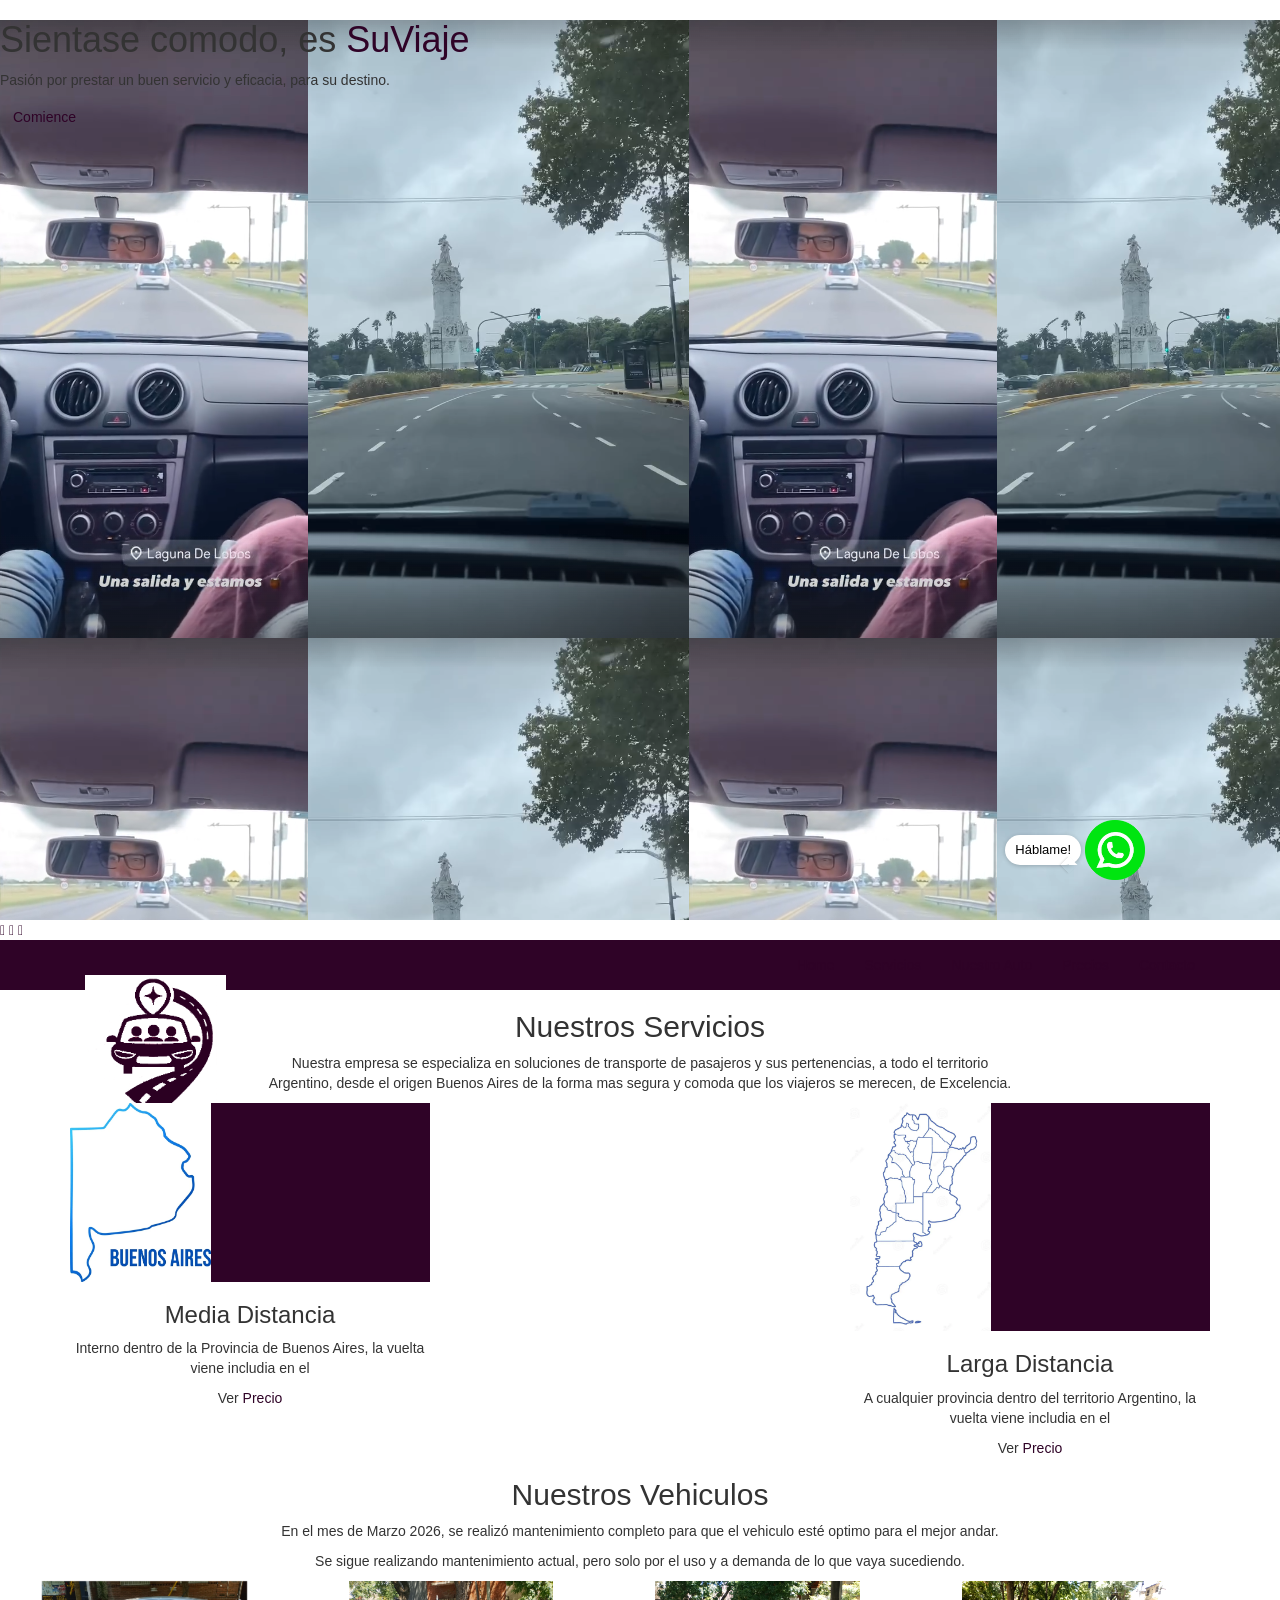
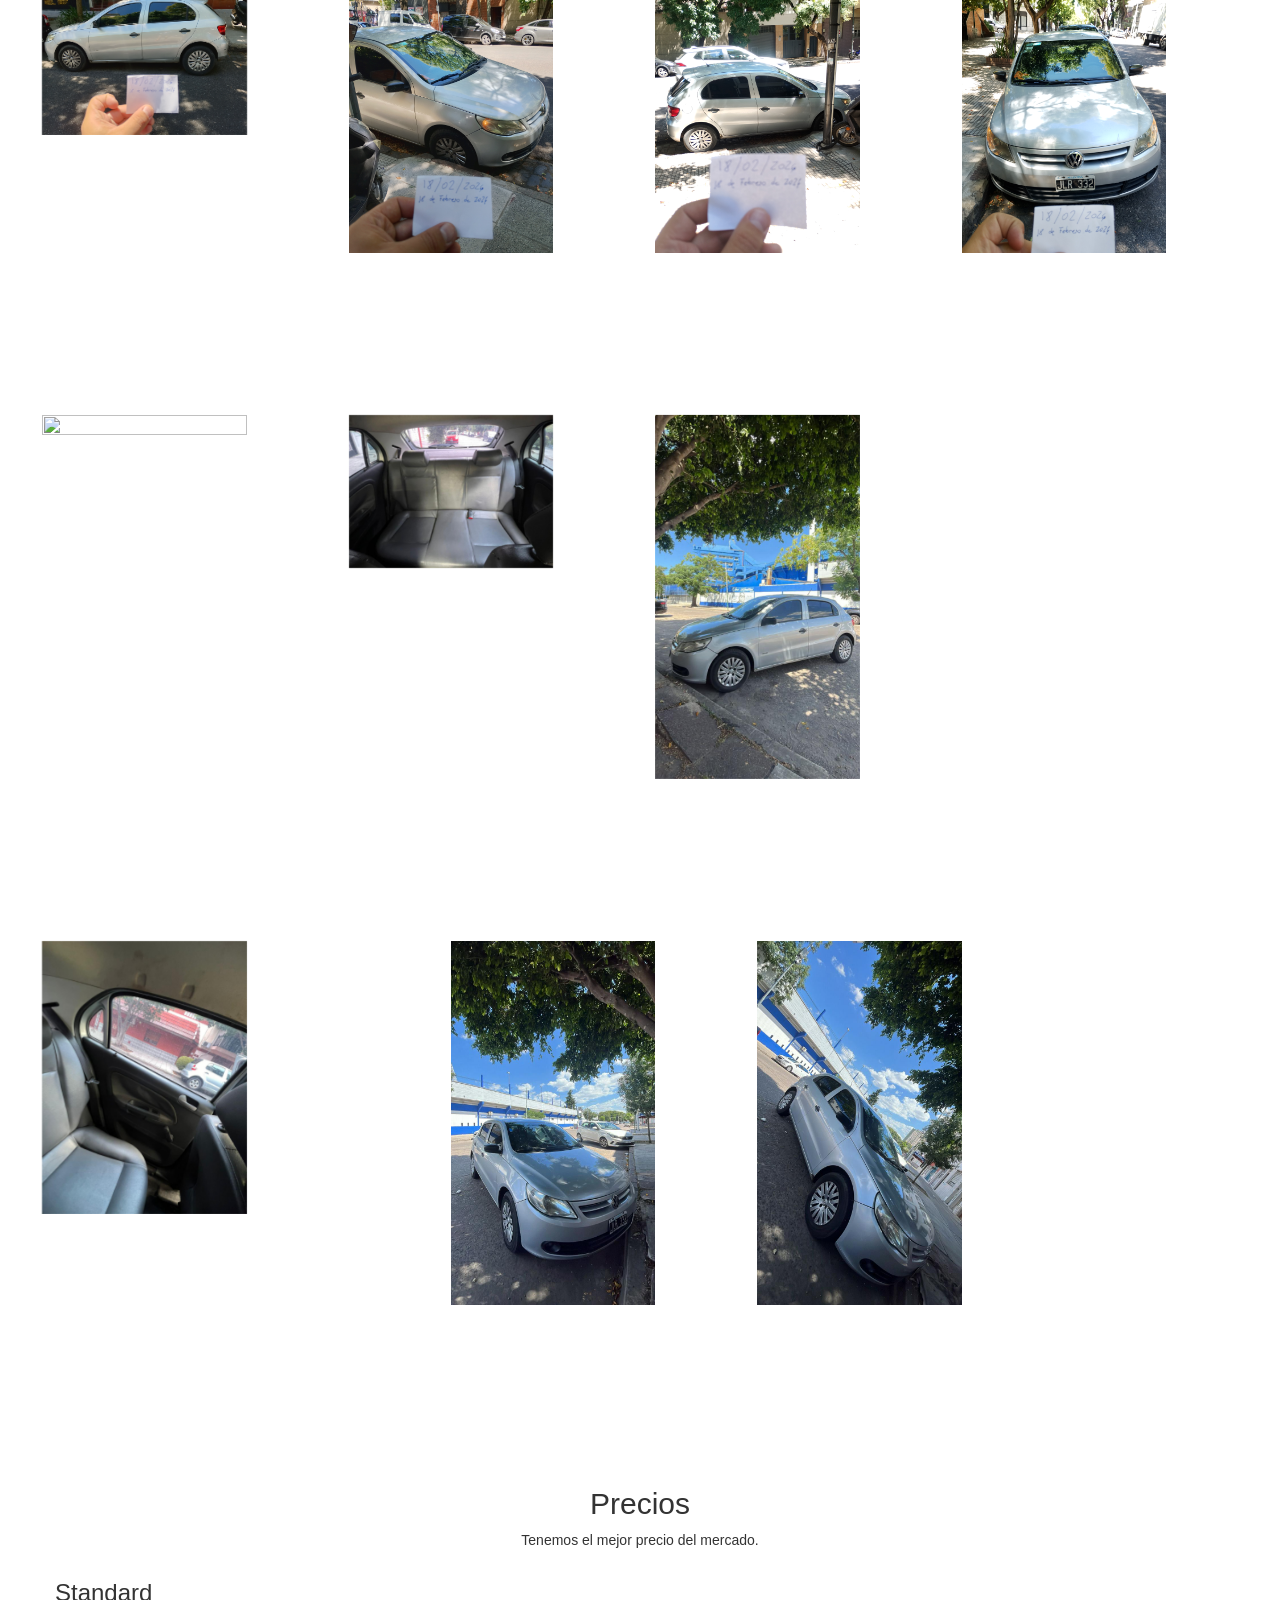
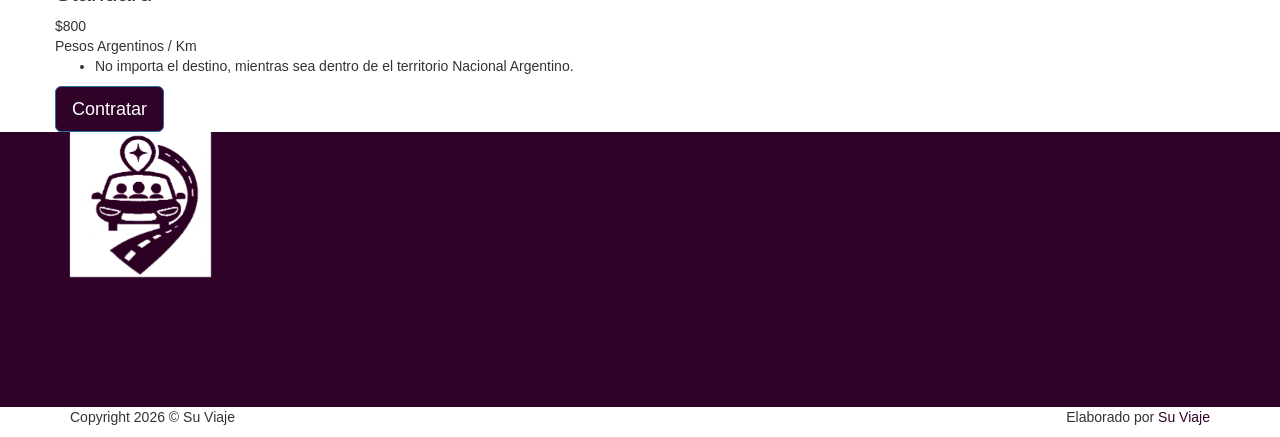
==== commit 96c4361b: "Produccion con Mobile 2" ====
--- a/index.html
+++ b/index.html
@@ -19,6 +19,7 @@
 <link href="css/responsive.css" rel="stylesheet">
 <link href="css/common.css" rel="stylesheet">
 <link href="css/common-index.css" rel="stylesheet">
+<link href="css/common-index-Mobile.css" rel="stylesheet">
 <!--[if lt IE 9]>
     <script src="js/html5shiv.js"></script>
     <script src="js/respond.min.js"></script>
--- a/css/common-index.css
+++ b/css/common-index.css
@@ -17,7 +17,7 @@
 
 
 .img-responsive{
-    width: 12vw;
+    width: 11vw;
 
 }
 
--- a/css/common-index-Mobile.css
+++ b/css/common-index-Mobile.css
@@ -0,0 +1,26 @@
+@media (max-width: 768px) {
+
+img {
+    width: 112vh;
+    max-width: stretch !important;
+    max-height: stretch !important;
+    vertical-align: middle;
+    border-style: none;
+}
+
+.row-par-contenedor{
+  margin-left: 1vh;
+  margin-right: 1vh;
+  margin-bottom: 8vh;
+}
+
+.tarjetas-contenedor{
+    margin-bottom: 3vh;
+}
+
+.img-responsive{
+    width: 16vw;
+
+}
+
+}
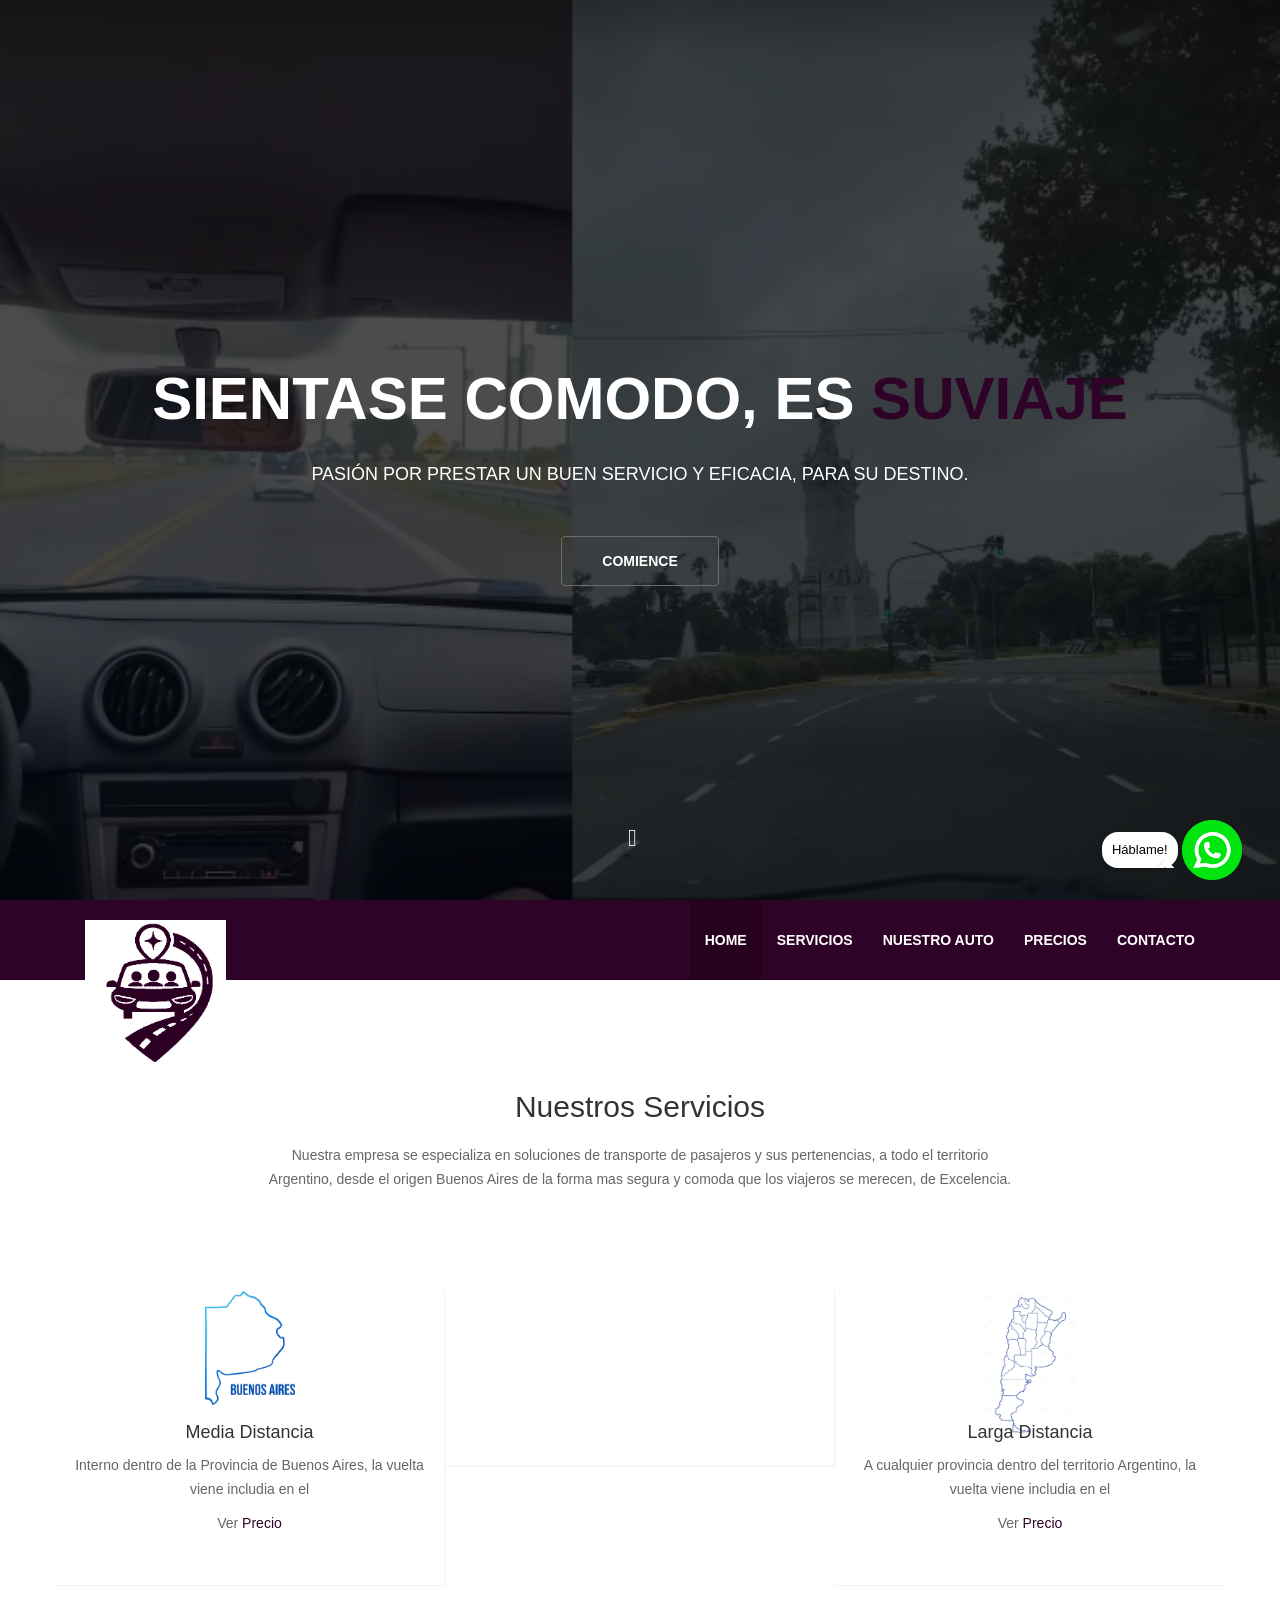
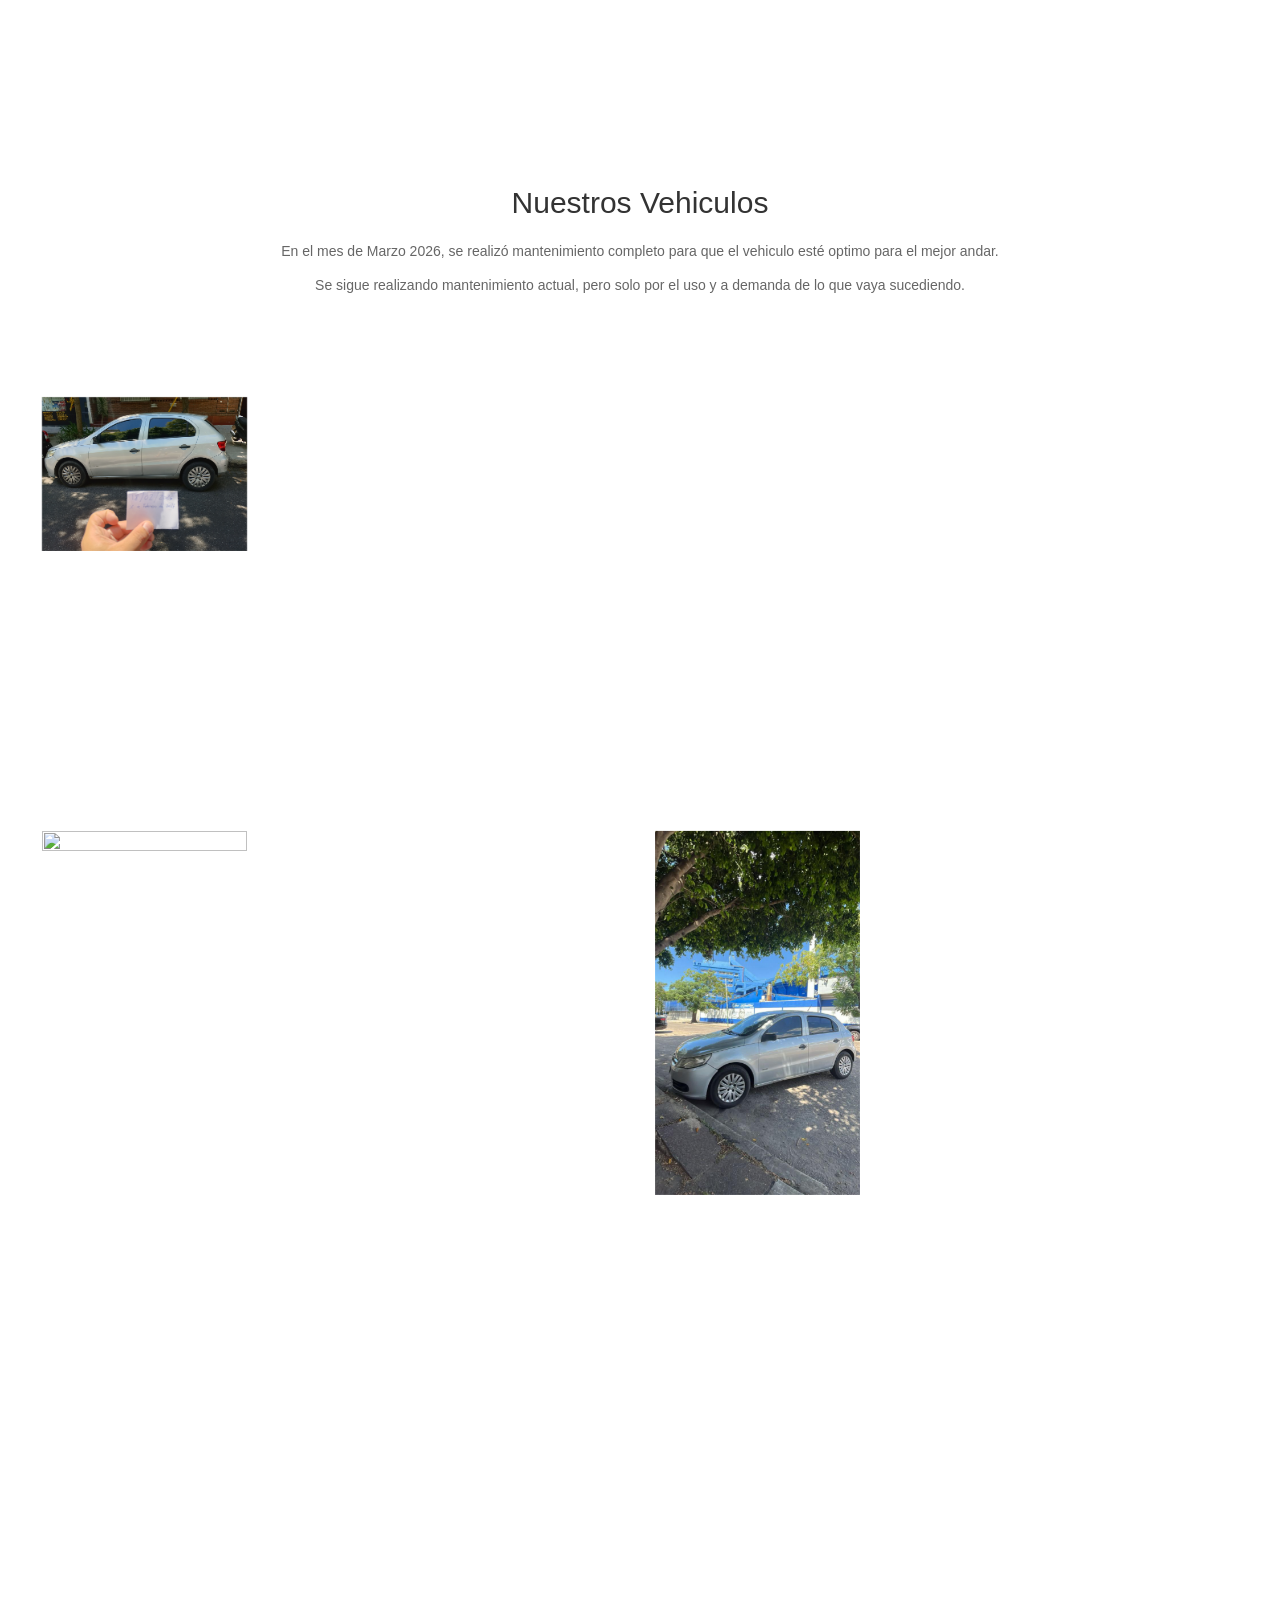
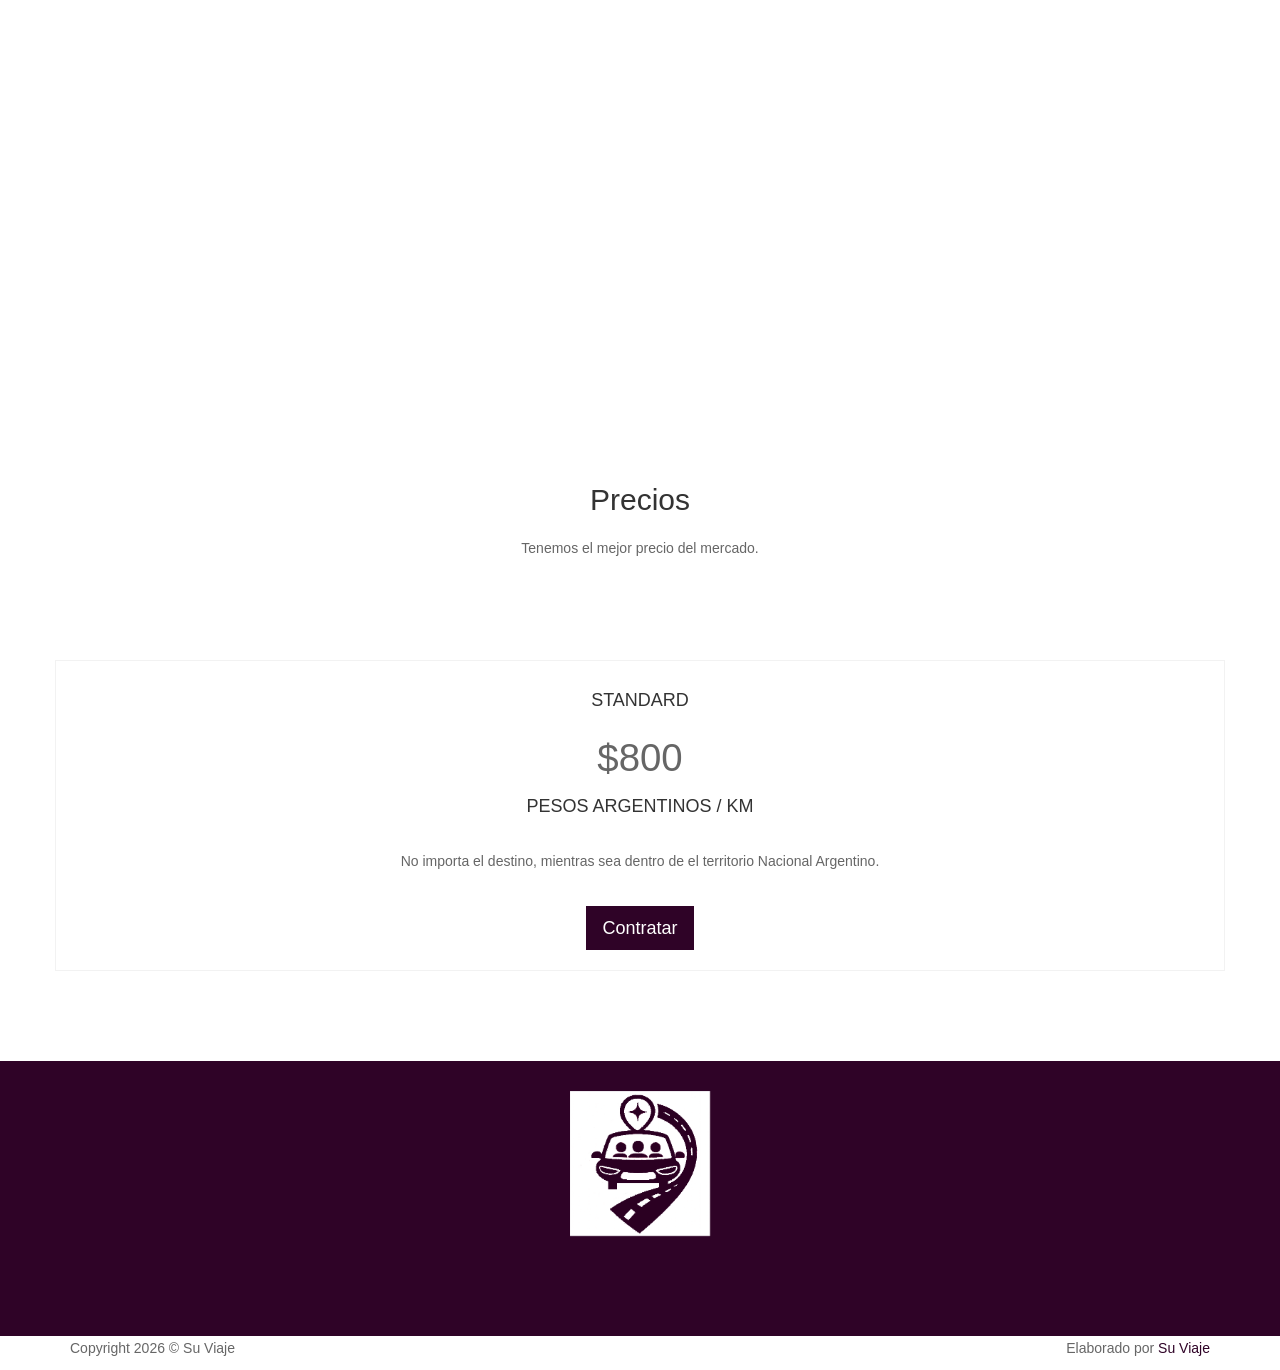
==== commit 91c05ef2: "Produccion con Mobile ajustes 2" ====
--- a/index.html
+++ b/index.html
@@ -25,7 +25,6 @@
     <script src="js/respond.min.js"></script>
   <![endif]-->
 
-<link rel="stylesheet" href="fonts/font-awesome.min.css">
 <link href="css/css(2)" rel="stylesheet" type="text/css">
 <link href="images/Logo.png" rel="shortcut icon">
                                                         
@@ -245,7 +244,7 @@
                 </div>
 
                         <div class="row row-par-contenedor">
-                            <div class="col-12 col-md-3 tarjetas-contenedor" style="justify-content: center;">
+                            <div class="col-6 col-md-3 tarjetas-contenedor" style="justify-content: center;">
                                 <a
                                 class="vc_single_image-wrapper   vc_box_border_grey"><img
                                     decoding="async" width="905" height="495"
@@ -261,7 +260,7 @@
                                     </a>
 
                             </div>
-                            <div class="col-12 col-md-3 tarjetas-contenedor" style="justify-content: center;">
+                            <div class="col-6 col-md-3 tarjetas-contenedor" style="justify-content: center;">
                                 <a
                                 class="vc_single_image-wrapper   vc_box_border_grey"><img
                                     decoding="async" width="905" height="495"
@@ -277,7 +276,7 @@
                                     </a>
 
                             </div>
-                            <div class="col-12 col-md-3 tarjetas-contenedor" style="justify-content: center;">
+                            <div class="col-6 col-md-3 tarjetas-contenedor" style="justify-content: center;">
                                 <a
                                 class="vc_single_image-wrapper   vc_box_border_grey"><img
                                     decoding="async" width="905" height="495"
@@ -293,7 +292,7 @@
                                     </a>
 
                             </div>
-                            <div class="col-12 col-md-3 tarjetas-contenedor" style="justify-content: center;">
+                            <div class="col-6 col-md-3 tarjetas-contenedor" style="justify-content: center;">
                                 <a
                                 class="vc_single_image-wrapper   vc_box_border_grey"><img
                                     decoding="async" width="905" height="495"
@@ -311,7 +310,7 @@
                             </div>
                         </div>
                          <div class="row row-par-contenedor">
-                            <div class="col-12 col-md-3 tarjetas-contenedor" style="justify-content: center;">
+                            <div class="col-6 col-md-3 tarjetas-contenedor" style="justify-content: center;">
                                 <a
                                 class="vc_single_image-wrapper   vc_box_border_grey"><img
                                     decoding="async" width="905" height="495"
@@ -327,7 +326,7 @@
                                     </a>
 
                             </div>
-                            <div class="col-12 col-md-3 tarjetas-contenedor" style="justify-content: center;">
+                            <div class="col-6 col-md-3 tarjetas-contenedor" style="justify-content: center;">
                                 <a
                                 class="vc_single_image-wrapper   vc_box_border_grey"><img
                                     decoding="async" width="905" height="495"
@@ -343,7 +342,7 @@
                                     </a>
 
                             </div>
-                                                        <div class="col-12 col-md-3 tarjetas-contenedor" style="justify-content: center;">
+                                                        <div class="col-6 col-md-3 tarjetas-contenedor" style="justify-content: center;">
                                 <a
                                 class="vc_single_image-wrapper   vc_box_border_grey"><img
                                     decoding="async" width="905" height="495"
@@ -359,7 +358,7 @@
                                     </a>
 
                             </div>
-                            <div class="col-12 col-md-3 tarjetas-contenedor" style="justify-content: center;">
+                            <div class="col-6 col-md-3 tarjetas-contenedor" style="justify-content: center;">
                                 <a
                                 class="vc_single_image-wrapper   vc_box_border_grey"><img
                                     decoding="async" width="905" height="495"
@@ -377,7 +376,7 @@
                             </div>
                         </div>                                
                         <div class="row row-par-contenedor">
-                            <div class="col-12 col-md-4 tarjetas-contenedor" style="justify-content: center;">
+                            <div class="col-6 col-md-4 tarjetas-contenedor" style="justify-content: center;">
                                 <a
                                 class="vc_single_image-wrapper   vc_box_border_grey"><img
                                     decoding="async" width="905" height="495"
@@ -393,7 +392,7 @@
                                     </a>
 
                             </div>
-                            <div class="col-12 col-md-3 tarjetas-contenedor" style="justify-content: center;">
+                            <div class="col-6 col-md-3 tarjetas-contenedor" style="justify-content: center;">
                                 <a
                                 class="vc_single_image-wrapper   vc_box_border_grey"><img
                                     decoding="async" width="905" height="495"
@@ -409,7 +408,7 @@
                                     </a>
 
                             </div>
-                                                        <div class="col-12 col-md-3 tarjetas-contenedor" style="justify-content: center;">
+                                                        <div class="col-6 col-md-3 tarjetas-contenedor" style="justify-content: center;">
                                 <a
                                 class="vc_single_image-wrapper   vc_box_border_grey"><img
                                     decoding="async" width="905" height="495"
@@ -449,14 +448,9 @@
 
                 <div class="col-sm-3" style="display: contents;justify-content: center;">
                     <div class="single-table wow flipInY" data-wow-delay="500ms" data-wow-duration="1000ms" style="visibility: hidden; animation-duration: 1000ms; animation-delay: 500ms; animation-name: none;">
-                        <h3>
-                            Standard
-                        </h3>
-                        <div class="price">
-                            $800 
-                            <span>
-                               <br>Pesos Argentinos / Km
-                            </span>
+                        <h3>Standard</h3>
+                        <div class="price"> <span> $800 </span> <h3>
+                            <br>Pesos Argentinos / Km</h3>
                         </div>
                         <ul>
                             <li>
--- a/css/main.css
+++ b/css/main.css
@@ -0,0 +1,982 @@
+/*
+  Theme Name: Oxygen
+  Theme Uri: http://www.themeum.com
+  Author: Themeum
+  Author Uri: http://www.themeum.com
+  Description: Onepage Site Template
+  Version: 1.0
+*/
+
+/*************************
+*******Typography******
+**************************/
+
+body {
+  font-family: 'Open Sans', sans-serif;
+  font-size: 14px;
+  line-height: 24px;
+  color: #666;
+  background-color: #fff;
+}
+
+h1, h2, h3, h4, h5, h6 {
+  color: #333;
+}
+
+h2 {
+  font-size: 30px;
+  margin-bottom: 20px;
+}
+
+h3 {
+  font-size: 18px;
+}
+
+.parallax {
+  background-size: cover;
+  background-repeat: no-repeat;
+  background-position: center;
+  background-attachment: fixed;
+}
+
+.parallax,
+.parallax h1,
+.parallax h2,
+.parallax h3,
+.parallax h4,
+.parallax h5,
+.parallax h6 {
+  color: #fff;
+}
+
+.parallax input[type="text"],
+.parallax input[type="text"]:hover,
+.parallax input[type="email"],
+.parallax input[type="email"]:hover,
+.parallax input[type="url"],
+.parallax input[type="url"]:hover,
+.parallax input[type="password"],
+.parallax input[type="password"]:hover,
+.parallax textarea,
+.parallax textarea:hover {
+  font-weight: 300;
+  color: #fff;
+}
+
+.btn {
+  border: 0;
+  border-radius: 0;
+}
+
+.btn.btn-primary:hover {
+  background-color: #017fb5;
+}
+
+.navbar-nav li a:hover, 
+.navbar-nav li a:focus {
+  outline:none;
+  outline-offset: 0;
+  text-decoration:none;  
+  background: transparent;
+}
+
+a {
+  text-decoration: none;
+  -webkit-transition: 300ms;
+  -moz-transition: 300ms;
+  -o-transition: 300ms;
+  transition: 300ms;
+}
+
+a:focus, 
+a:hover {
+  text-decoration: none;
+  outline: none
+}
+
+section {
+  padding: 90px 0;
+}
+
+.heading {
+  padding-bottom:90px;
+}
+
+.preloader {
+  position: fixed;
+  top: 0;
+  left: 0;
+  right: 0;
+  bottom: 0;
+  z-index: 999999;
+  background: #fff;
+}
+
+.preloader > i {
+  position: absolute;
+  font-size: 36px;
+  line-height: 36px;
+  top: 50%;
+  left: 50%;
+  height: 36px;
+  width: 36px;
+  margin-top: -15px;
+  margin-left: -15px;
+  display: inline-block;
+}
+
+
+/*************************
+********Home CSS**********
+**************************/
+#home-slider {
+  overflow: hidden;
+  position: relative;
+}
+
+#home-slider .caption {
+  position: absolute;
+  top: 50%;
+  margin-top: -104px;
+  left: 0;
+  right: 0;
+  text-align: center;
+  text-transform: uppercase;
+  z-index: 15;
+  font-size: 18px;
+  font-weight: 300;
+  color: #fff;
+}
+
+#home-slider .caption h1 {
+  color: #fff;
+  font-size: 60px;
+  font-weight: 700;
+  margin-bottom: 30px;
+}
+
+.caption .btn-start {
+  color: #fff;
+  font-size: 14px;
+  font-weight: 600;
+  padding:14px 40px;
+  border: 1px solid #6e6d6c;
+  border-radius: 4px;
+  margin-top: 40px;
+}
+
+.caption .btn-start:hover {
+  color: #fff
+}
+
+.carousel-fade .carousel-inner .item {
+  opacity: 0;
+  -webkit-transition-property: opacity;
+  transition-property: opacity;
+  background-repeat: no-repeat;
+  background-size: cover;
+  height: 2037px;
+}
+
+.carousel-fade .carousel-inner .item:after {
+  content: " ";
+  position: absolute;
+  top: 0;
+  bottom: 0;
+  left: 0;
+  right: 0;
+  background: rgba(0,0,0,.7);
+}
+
+.carousel-fade .carousel-inner .active {
+  opacity: 1;
+}
+.carousel-fade .carousel-inner .active.left,
+.carousel-fade .carousel-inner .active.right {
+  left: 0;
+  opacity: 0;
+  z-index: 1;
+}
+.carousel-fade .carousel-inner .next.left,
+.carousel-fade .carousel-inner .prev.right {
+  opacity: 1;
+}
+.carousel-fade .carousel-control {
+  z-index: 2;
+}
+
+.left-control, .right-control {
+  position: absolute;
+  top: 50%;
+  height: 51px;
+  width: 51px;
+  line-height: 48px;
+  border-radius: 50%;
+  border:1px solid #fff;  
+  z-index: 20;
+  font-size: 24px;
+  color: #fff;
+  text-align: center;
+  -webkit-transition: all 0.5s ease;
+  -moz-transition: all 0.5s ease;
+  -ms-transition: all 0.5s ease;
+  -o-transition: all 0.5s ease;
+  transition: all 0.5s ease;
+}
+
+.left-control {
+  left: -51px
+} 
+
+.right-control {
+  right: -51px;
+}
+
+.left-control:hover, 
+.right-control:hover {
+  color: #fff;
+}
+
+#home-slider:hover .left-control {
+  left:30px
+} 
+
+#home-slider:hover .right-control {
+  right:30px
+}
+
+#home-slider .fa-angle-down {
+  position: absolute;
+  left: 50%;
+  bottom: 50px;
+  color: #fff;
+  display: inline-block;
+  width: 24px;
+  margin-left: -12px;
+  font-size: 24px;
+  line-height: 24px;
+  z-index: 999;
+  -webkit-animation: bounce 3000ms infinite;
+  animation: bounce 3000ms infinite;
+}
+
+.navbar-right li a {
+  color: #fff;
+  text-transform: uppercase;
+  font-size: 14px;
+  font-weight: 600;
+  padding-top: 30px;
+  padding-bottom: 30px;
+}
+
+.navbar-right li.active a {
+  background-color: rgba(0,0,0,.2);
+}
+
+.navbar-brand h1 {
+  margin-top: 5px;
+}
+
+/*************************
+********Service CSS*******
+**************************/
+
+.service-icon {
+  border-radius: 4px;
+  color: #fff;
+  display: inline-block;
+  font-size: 36px;
+  height: 90px;
+  line-height: 90px;
+  width: 90px;  
+  -webkit-transition: background-color 0.2s ease;
+  transition: background-color 0.2s ease;
+}
+
+.our-services .col-sm-4:hover .service-icon {
+  background-color: #333;
+}
+
+.our-services .col-sm-4 {
+  border-right:1px solid #f2f2f2;
+  border-bottom:1px solid #f2f2f2;
+  padding-bottom: 50px;
+}
+
+.our-services .col-sm-4:nth-child(4), 
+.our-services .col-sm-4:nth-child(5), 
+.our-services .col-sm-4:nth-child(6) {
+  border-bottom:0;
+  padding-top: 60px;
+}
+
+.our-services .col-sm-4:nth-child(3), 
+.our-services .col-sm-4:nth-child(6) {
+  border-right:0;
+}
+
+.service-info h3 {
+  margin-top: 35px;
+}
+
+/*************************
+********About CSS*******
+**************************/
+#about-us {
+  background-image: url(../images/about-bg.jpg);
+  padding: 60px 0;
+}
+
+#about-us h2 {
+  margin-top: 0;
+  color: #fff;
+}
+
+#about-us .lead {
+  font-size: 16px;
+  margin-bottom: 10px;
+}
+
+#about-us h1 {
+  margin-bottom: 30px;
+}
+
+.progress{
+  height: 20px;
+  background-color: #fff;
+  border-radius: 0;
+  box-shadow: none;
+  -webkit-box-shadow: none;
+  margin-bottom: 25px;
+}
+
+.progress-bar{
+  box-shadow: none;
+  -webkit-box-shadow: none;
+  text-align: right;
+  padding-right: 12px;
+  font-size: 12px;
+  font-weight: 600;
+}
+
+
+.progress .progress-bar.six-sec-ease-in-out {
+  -webkit-transition: width 2s ease-in-out;
+  transition:  width 2s ease-in-out;
+}
+
+/*************************
+********portfolio CSS*****
+**************************/
+
+#portfolio .container-fluid, 
+#portfolio .col-sm-3  {
+  overflow: hidden;
+  padding: 0;
+}
+
+#portfolio .folio-item {
+  position: relative;
+}
+
+#portfolio .overlay {
+  background-color: #000;
+  color: #fff; 
+  left: 0;
+  right:0;
+  bottom:-100%;
+  height: 0;
+  position: absolute;
+  text-align: center;
+  opacity:0;  
+  -webkit-transition: all 0.5s ease-in-out;
+  transition: all 0.5s ease-in-out;
+}
+
+.overlay .overlay-content {
+  display: table;
+  height: 100%;
+  width: 100%;
+}
+
+.overlay .overlay-text {
+  display: table-cell;
+  vertical-align: middle;
+}
+
+.overlay .folio-info {
+  opacity: 0;
+  margin-bottom: 75px;
+  margin-top: -75px;
+  -webkit-transition: all 1s ease-in-out;
+  transition: all 1s ease-in-out;
+}
+
+.overlay .folio-info h3 {
+  margin-top: 0;
+  color: #fff;
+}
+
+.folio-overview a {
+  font-size: 18px;
+  color: #333;
+  height: 50px;
+  width: 50px;
+  line-height: 50px;
+  border-radius: 50%;
+  background-color: #fff;
+  display: inline-block;
+  margin-top: 20px;
+  margin-right: 5px;
+}
+
+.folio-overview a:hover {
+  color: #fff;
+}
+
+.folio-overview .folio-expand {
+  margin-top: -500px;
+  margin-left: -500px;
+}
+
+.folio-image, .folio-overview .folio-expand {
+  -webkit-transition: all 0.8s ease-in-out;
+  transition: all 0.8s ease-in-out;
+}
+
+#portfolio .folio-item:hover .folio-image {
+  -webkit-transform: scale(1.5) rotate(-15deg);
+  transform: scale(1.5) rotate(-15deg);
+}
+
+.folio-image img {
+  width: 100%;
+}
+
+#portfolio .folio-item:hover .overlay {
+  opacity: 0.8;
+  bottom: 0;
+  height: 100%;
+}
+
+#portfolio .folio-item:hover .folio-overview .folio-expand {
+  margin-top: 0;
+  margin-left:0;
+}
+
+#portfolio .folio-item:hover .overlay .folio-info {
+  opacity: 1;  
+  margin-bottom:0;
+  margin-top:0;
+}
+
+
+#single-portfolio {
+  padding: 90px 0;
+  background: #f5f5f5;
+  position: relative;
+}
+
+#single-portfolio img {
+  width: 100%;
+  margin-bottom: 10px;
+}
+
+#single-portfolio .close-folio-item {
+  position: absolute;
+  top: 30px;
+  font-size: 34px;
+  width: 34px;
+  height: 34px;
+  left: 50%;
+  color: #999;
+  margin-left: -17px;
+}
+
+/*************************
+*********Team CSS*********
+**************************/
+#team {
+  padding-top: 0;
+}
+
+.team-members {
+  margin-bottom: 25px;
+}
+
+.social-icons {
+  margin-top:30px;
+  text-align: center;
+}
+
+.social-icons ul {
+  list-style: none;
+  padding: 0;
+  margin: 0;
+  display: inline-block;
+}
+
+.social-icons ul li {
+  float: left;
+  margin-right: 8px;
+}
+
+.social-icons ul li:last-child {
+  margin-right: 0;
+}
+
+.social-icons ul li a {
+  color:#fff;
+  background-color: #d9d9d9;
+  height: 36px;
+  width: 36px;
+  line-height: 36px;
+  display: block;
+  font-size: 16px;
+  opacity: 0.8;
+}
+
+.social-icons ul li a:hover {
+  opacity: 1;
+  -webkit-transform: scale(1.2);
+  transform: scale(1.2);
+}
+
+.team-member {
+  text-align: center;
+  color: #333;
+  font-size: 14px;
+}
+
+.team-member:hover .social-icons ul li a.facebook {
+  background-color: #3b5999;
+}
+.team-member:hover .social-icons ul li a.twitter {
+  background-color: #2ac6f7;
+}
+.team-member:hover .social-icons ul li a.dribbble {
+  background-color: #ff5b92;
+}
+.team-member:hover .social-icons ul li a.linkedin {
+  background-color: #036dc0;
+}
+.team-member:hover .social-icons ul li a.rss {
+  background-color: #ff6b00;
+}
+
+#team .img-responsive {
+  width: 100%;
+}
+
+.member-info h3 {
+  margin-top: 35px;
+}
+
+.member-info h4 {
+  font-size: 14px;
+  margin-bottom: 15px;
+  color: #999;
+}
+
+
+/*************************
+*******Features CSS*******
+**************************/
+#features {
+  text-align: center;
+  background-image: url(../images/features-bg.jpg);
+}
+
+#features i {
+  font-size: 48px;
+}
+
+#features h3 {
+  margin-top: 15px;
+  font-size: 30px;
+  margin-bottom: 7px;
+  color: #fff;
+}
+
+#features .slider-overlay {
+  opacity: 0.8;
+}
+
+
+/*************************
+*****Pricing Table CSS****
+**************************/
+.pricing-table {
+  text-align: center;
+}
+
+.single-table {
+  padding: 30px 20px 20px;
+  border:1px solid #f2f2f2;
+}
+
+.single-table h3 {
+  margin-top: 0;
+  padding: 0;
+  font-size: 18px;
+  text-transform: uppercase;
+  margin-bottom: 30px;
+}
+
+.price {
+  font-size: 36px;
+  line-height: 36px;
+}
+
+.price span {
+  font-size: 3vw;
+  line-height: 14px;
+}
+
+.single-table ul {
+  list-style: none;
+  padding: 0;
+  margin: 30px 0;
+}
+
+.single-table ul li {
+  line-height: 30px;
+}
+
+.single-table.featured {  
+  color: #fff;
+}
+
+.single-table.featured h3 { 
+  color: #fff;
+}
+
+.single-table.featured .btn.btn-primary {
+  background-color: #fff;
+}
+
+/*************************
+********Twitter CSS*******
+**************************/
+#twitter {
+  background-image: url(../images/twitter-bg.jpg);
+}
+
+#twitter > div {
+  text-align: center;
+  position: relative;
+}
+
+#twitter-carousel {
+  position: relative;
+  z-index: 15
+}
+
+.twitter-icon {
+  position: relative;
+  z-index: 15;
+  color: #fff;
+}
+
+.twitter-icon .fa-twitter {
+  font-size: 24px;
+  height: 64px;
+  width: 64px;
+  line-height: 65px;
+  border-radius: 50%; 
+  position: relative;
+}
+
+.twitter-icon .fa-twitter:after {
+  position: absolute;
+  content: "";
+  border-width: 8px;
+  border-style: solid;
+  left: 24px;
+  bottom: -14px;
+}
+
+#twitter-carousel .item {
+  padding: 0 55px;
+}
+
+#twitter-carousel .item a {
+  color: #fff;
+}
+
+.twitter-icon h4 {
+  text-transform: uppercase;
+  margin-top: 25px;
+  margin-bottom: 25px;
+  color: #fff;
+}
+
+.twitter-left-control, 
+.twitter-right-control {
+  position: absolute;
+  top: 50%;
+  color: #fff;
+  border: 1px solid #fafafa;
+  height:34px;
+  width: 34px;
+  line-height: 31px;
+  margin-top: -17px;
+  font-size: 18px;
+  border-radius: 50%;
+  z-index: 15
+}
+
+.twitter-left-control {
+  left: 80px;
+} 
+
+.twitter-right-control {
+  right: 80px
+}
+
+.twitter-left-control:hover, .twitter-right-control:hover {
+  color: #fff;
+}
+
+
+/*************************
+**********Blog CSS********
+**************************/
+
+.post-thumb {
+  position: relative;
+}
+
+.post-icon {
+  position: absolute;
+  top:10px;
+  right:10px;
+  height: 30px;
+  width: 30px;
+  line-height: 30px;
+  border-radius:4px;
+  text-align: center;
+  color: #fff;
+  font-size: 12px;
+}
+
+.post-meta {
+  position: absolute;
+  bottom: 15px;
+  left: 15px;
+  color: #fff;
+  font-size: 12px;
+  text-transform: uppercase;
+  font-weight: 600;
+}
+
+.post-meta span {
+  margin-right: 16px;
+}
+
+#post-carousel .carousel-indicators {
+  bottom: 3px;
+  left: 90%;
+}
+
+.blog-left-control, .blog-right-control {
+  position: absolute;
+  top: 45%;
+  width: 30px;
+  text-align: center;
+  color: rgba(255,255,255,.7);
+  font-size: 36px;
+}
+
+.blog-left-control {
+  left: 0;
+}
+
+.blog-right-control {
+  right: 0;
+}
+
+.blog-left-control:hover, .blog-right-control:hover {
+  color: #fff;  
+}
+
+.entry-header h3 a {
+  line-height: 30px;
+}
+
+.entry-header .date, 
+.entry-header .cetagory {
+  display: inline-block;
+  font-size: 11px;
+  font-weight: 600;
+  margin-bottom: 30px;
+  text-transform: uppercase;
+  position: relative;
+}
+
+.entry-header .date:after {
+  content: "";
+  position: absolute;
+  left: 0;
+  bottom:-22px;
+  width: 20px;
+  height: 3px;
+}
+
+.entry-content {
+  font-size: 14px;
+}
+
+.load-more {
+  display:block;
+  text-align: center;
+  margin-top: 70px;
+}
+
+.btn-loadmore {
+  border: 1px solid #f2f2f2;
+  color: #666666;
+  font-size: 14px;
+  font-weight: 600;
+  padding: 15px 125px;
+  text-transform: uppercase;
+}
+
+.btn-loadmore:hover {
+  color:#fff;
+}
+
+/*************************
+**********Contact CSS*****
+**************************/
+
+#contact {
+  padding-top: 45px;
+  padding-bottom: 0;
+}
+
+#google-map {
+  height: 350px;
+}
+
+#contact-us {
+  background-image:url(../images/contact-bg.jpg);
+  padding-bottom: 90px; 
+}
+
+#contact-us .heading {
+  padding-top: 95px;
+}
+
+.form-control {
+  background-color: transparent;
+  border-color: rgba(255,255,255,.1);
+  height: 50px;
+  border-radius: 0;
+  box-shadow: none;
+}
+
+textarea.form-control {
+  min-height: 180px;
+  resize:none;
+}
+
+.form-group {
+  margin-bottom: 30px;
+}
+
+.contact-info {
+  padding-left:70px;
+  font-weight: 300;
+}
+
+ul.address {
+  margin-top: 30px;
+  list-style: none;
+  padding: 0;
+  margin: 0;
+}
+
+.contact-info ul li {
+  margin-bottom: 8px;
+}
+
+.contact-info ul li a {
+  color: #fff;
+}
+
+.btn-submit {
+  display: block;
+  padding: 12px;
+  width: 100%;
+  color: #fff;
+  border:0;
+  margin-top: 40px;
+}
+
+#footer {
+  color:#fff;
+}
+
+.footer-top {
+  position: relative;
+  padding:30px 0
+}
+
+#footer .footer-bottom {
+  background-color: #fff;
+  padding: 20px 0 10px;
+}
+
+#footer .footer-bottom a:hover {
+  text-decoration: underline;
+}
+
+.footer-logo {
+  display: inline-block;
+  margin-bottom: 5px;
+}
+
+#footer .social-icons {
+  margin-top: 15px;
+}
+
+#footer .social-icons ul {
+  list-style: none;
+  padding: 0;
+  margin: 0;
+}
+
+#footer .social-icons ul li a {
+  background-color: rgba(0,0,0,.2);
+  border-radius: 4px;
+  line-height: 33px;
+}
+
+#footer .social-icons ul li a:hover {
+  color: #fff
+}
+
+#footer .social-icons ul li a.envelope:hover {
+  background-color: #CECB26;
+}
+
+#footer .social-icons ul li a.facebook:hover {
+  background-color: #3b5999;
+}
+#footer .social-icons ul li a.twitter:hover {
+  background-color: #2ac6f7;
+}
+#footer .social-icons ul li a.dribbble:hover {
+  background-color: #ff5b92;
+}
+#footer .social-icons ul li a.linkedin:hover {
+  background-color: #036dc0;
+}
+#footer .social-icons ul li a.tumblr:hover {
+  background-color: #ff6b00;
+}
+
+/*Presets*/
+
+
--- a/css/responsive.css
+++ b/css/responsive.css
@@ -0,0 +1,229 @@
+/* lg */ 
+@media (min-width: 1200px) {
+
+}
+
+/* md */
+@media (min-width: 992px) and (max-width: 1199px) {
+
+}
+
+/* sm */
+@media (min-width: 768px) and (max-width: 991px) {
+ 	.navbar-right li a {
+		font-size: 12px;
+		padding-right: 10px;
+	}
+	.social-icons ul li {
+		margin-bottom: 10px;
+	}
+	.price {
+		font-size: 16px;
+		height: 110px;
+		line-height: 30px;
+		width: 100%;
+	}
+	.price span {
+		font-size: 40px;
+		margin-top: 27px;
+	}
+	.btn-signup {
+		padding: 10px 20px;
+	}
+}
+
+/* xs */
+@media (max-width: 767px) {
+	body {
+		font-size: 14px;
+	}
+	#home-slider .caption h1 {
+		font-size: 40px;
+	}
+	#home-slider .caption {
+		font-size: 15px;
+		padding: 0 30px;
+	}
+	.left-control, .right-control {
+		font-size: 20px;
+		height: 30px;
+		line-height: 25px;
+		width: 30px;
+	}
+	#home-slider:hover .right-control {
+		right: 15px;
+	}
+	#home-slider:hover .left-control {
+		left: 15px;
+	}
+	.caption .btn-start {
+		font-size: 12px;
+		padding: 10px 30px;
+	}
+	.navbar-brand {
+		padding: 0 15px 15px;
+	}
+	.navbar-toggle {
+	  border:1px solid #fff;
+	}
+
+	.navbar-toggle .icon-bar {
+	  background-color: #fff;
+	}
+	.navbar-right li a {
+		font-size: 13px;
+		padding-bottom: 8px;
+		padding-top: 10px;
+	}
+
+	/*services*/
+	section {
+		padding: 45px 0;
+	}
+	.heading {
+		font-size: 14px;
+		padding-bottom: 45px;
+	}
+	.heading h2 {
+		font-size: 26px;
+	}
+	.service-info h3 {
+		font-size: 20px;
+	}
+	.our-services .col-sm-4 {
+		margin-bottom: 32px;
+		padding-bottom: 20px;
+	}
+	.our-services .col-sm-4:nth-child(4), 
+	.our-services .col-sm-4:nth-child(5), 
+	.our-services .col-sm-4:nth-child(6) {
+		padding-top: 0;
+	}
+	.service-icon {
+		font-size: 30px;
+		height: 65px;
+		line-height: 62px;
+		width: 65px;
+	}
+	.our-services .col-sm-4:hover .service-icon:before {
+		height: 90px;
+		width: 90px;
+	}
+	.about-info {
+		text-align: center;
+		margin-bottom: 50px;
+	}
+	.team-member {
+		margin-bottom: 50px;
+	}
+	.team-members .col-sm-3, 
+	.pricing-table .col-sm-3, 
+	#portfolio .col-sm-3, 
+	.blog-posts .col-sm-4  {
+		width: 50%;
+		float: left;
+	}
+	.social-icons ul li a {
+		font-size: 14px;
+		height: 30px;
+		line-height: 30px;
+		width: 30px;
+	}	
+	.count .col-xs-6 {
+		margin-bottom: 35px;
+	}
+	#features {
+		min-height: 330px;
+	}
+	#features i {
+		font-size: 35px;
+	}
+	#features h3 {
+		font-size: 25px;
+	}
+	.price span {
+		font-size: 14vw;
+		margin-top: 25px;
+	}
+	.price {
+		font-size: 18px;
+		height: 110px;
+		line-height: 35px;
+		width: 130px;
+	}
+	.single-table ul {
+		margin-top: 22px;
+	}
+	.single-table ul li {
+		font-size: 14px;
+		margin-top: 15px;
+	}
+	.btn-signup {
+		font-size: 12px;
+		margin-top: 25px;
+		padding: 10px 35px;
+	}
+	.single-table{
+		margin-bottom: 40px;
+		padding: 20px;
+	}
+	#twitter {
+		padding-bottom: 75px;
+	}
+	.twitter-left-control, 
+	.twitter-right-control {
+		top: inherit;
+		bottom: 30px;
+		height: 25px;
+		width: 25px;
+		line-height: 23px;
+		font-size: 14px;
+	}
+	.twitter-left-control {
+		left: 40%
+	} 
+	.twitter-right-control {
+		right: 40%
+	}
+	#blog {
+		overflow: hidden;
+	}
+	.entry-header h2 {
+		line-height: 20px;
+	}
+	.blog-posts .col-sm-4 {
+		margin-bottom: 35px;
+	}
+	.load-more {
+		margin-top: 35px;
+	}
+	.btn-loadmore {
+		font-size: 12px;
+		padding: 15px 75px;
+	}
+	#contact-us .heading {
+		padding-top: 35px;
+	}
+	.contact-info {
+		padding-left: 0;
+	}
+	#footer .footer-bottom {
+		text-align: center;
+	}
+	.footer-bottom p.pull-right {
+		float: none !important;
+	}
+}
+
+/* XS Portrait */
+@media (max-width: 479px) {
+  
+	.team-members .col-sm-3, 
+	.pricing-table .col-sm-3, 
+	#portfolio .col-sm-3, 
+	.blog-posts .col-sm-4 {
+		width:100%;
+		float: none;
+	}
+}
+
--- a/css/common.css
+++ b/css/common.css
@@ -17,7 +17,7 @@
 .whatsapp-container {
   position: fixed;
   bottom: 20px;
-  right: 15vh;
+  right: 3vw;
   display: flex;
   align-items: center;
   z-index: 9999;
--- a/css/common-index-Mobile.css
+++ b/css/common-index-Mobile.css
@@ -1,7 +1,8 @@
 @media (max-width: 768px) {
 
 img {
-    width: 112vh;
+    width: 40vw;
+    height: auto;
     max-width: stretch !important;
     max-height: stretch !important;
     vertical-align: middle;
@@ -9,6 +10,9 @@
 }
 
 .row-par-contenedor{
+  display: flex;
+  flex-direction: row;
+  flex-wrap: wrap;
   margin-left: 1vh;
   margin-right: 1vh;
   margin-bottom: 8vh;
@@ -23,4 +27,20 @@
 
 }
 
+.price
+{
+    display: contents;
+    justify-content: center;
+
+}
+
+.whatsapp-container {
+  position: fixed;
+  bottom: 20px;
+  right: 5vw;
+  display: flex;
+  align-items: center;
+  z-index: 9999;
+}
+
 }
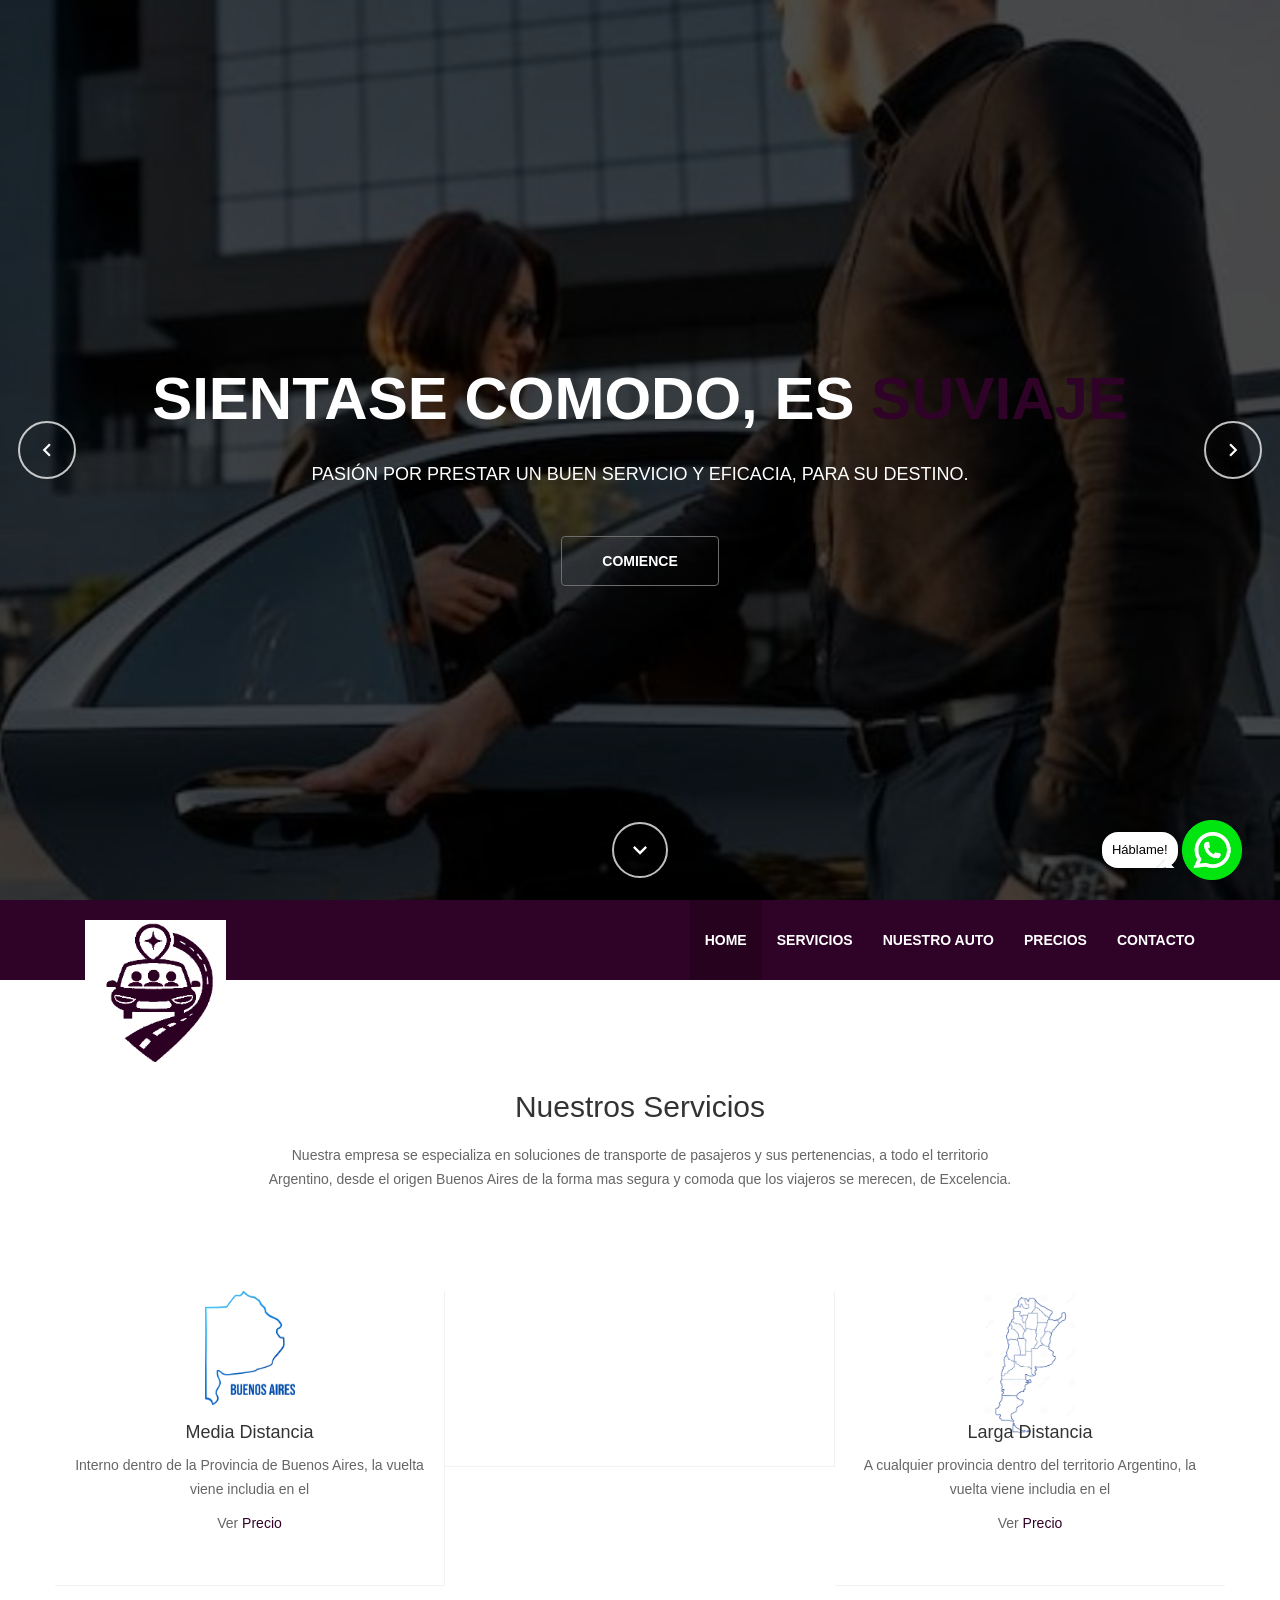
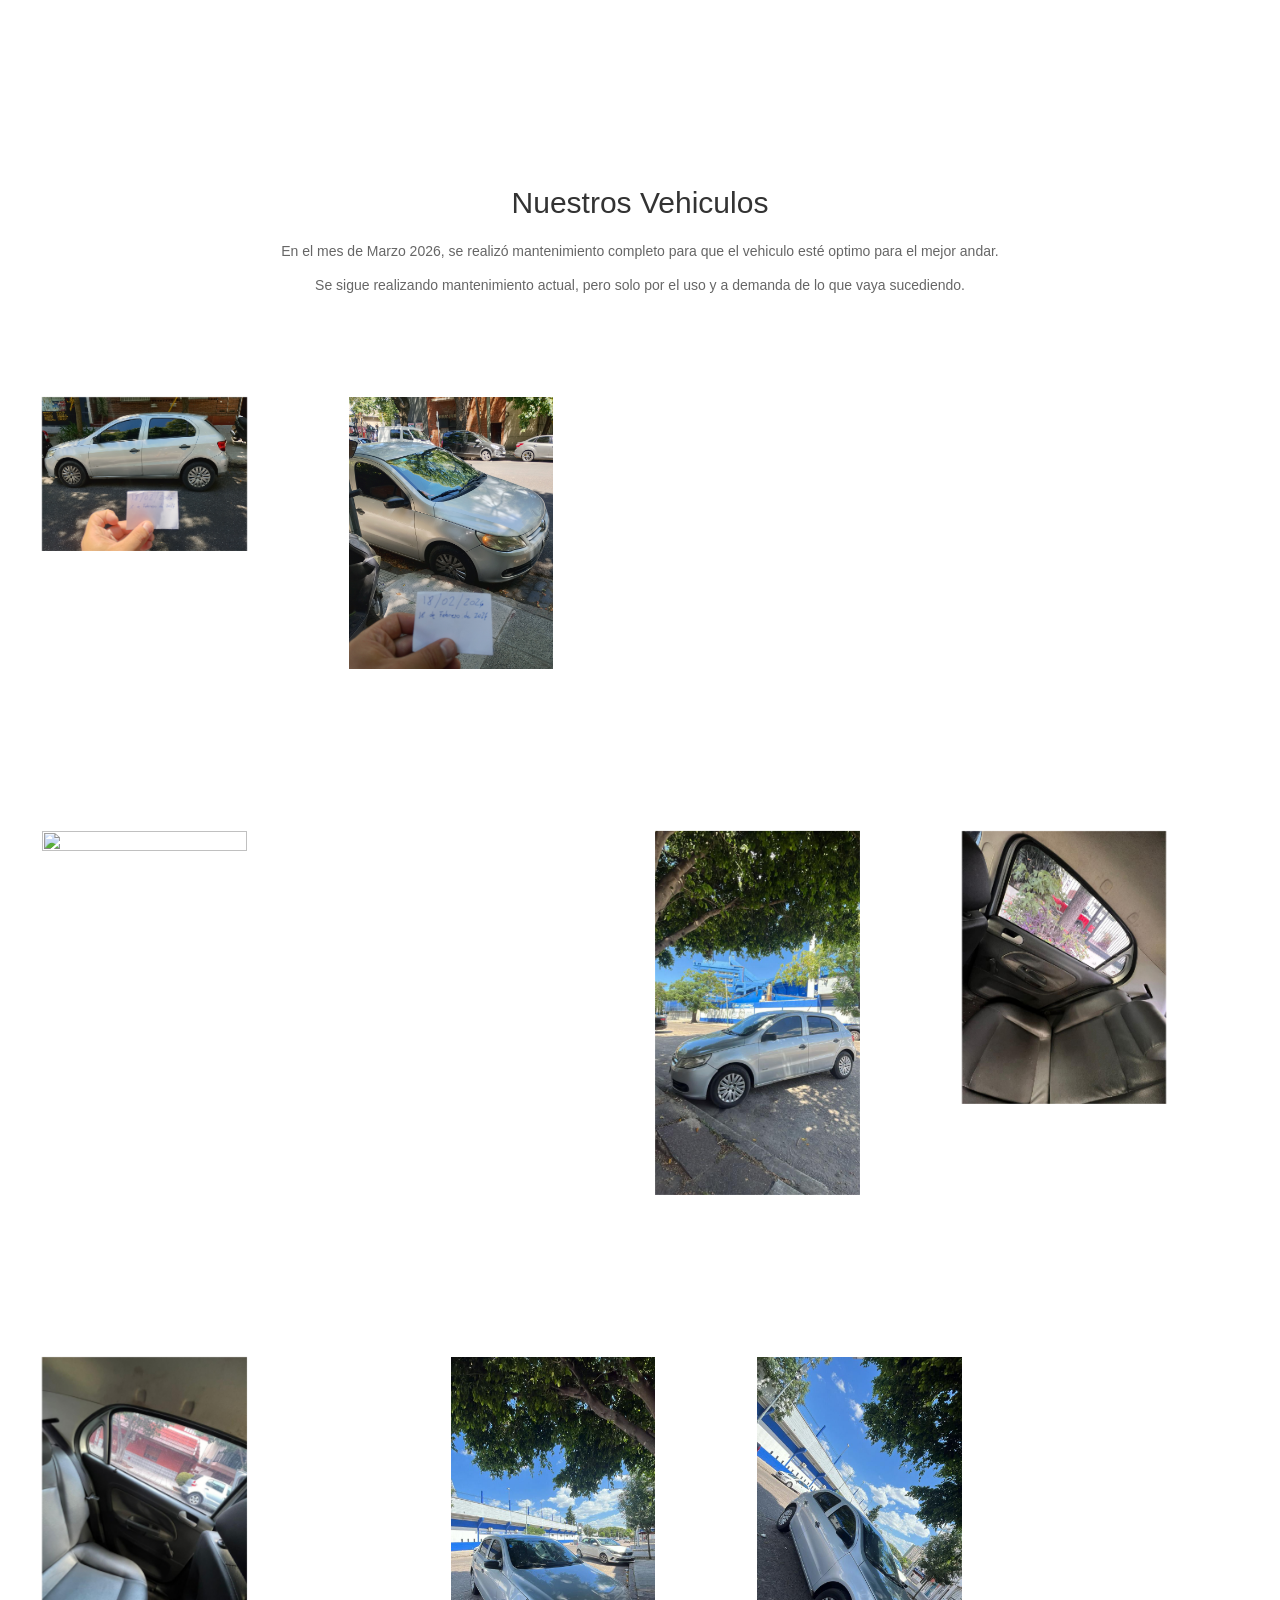
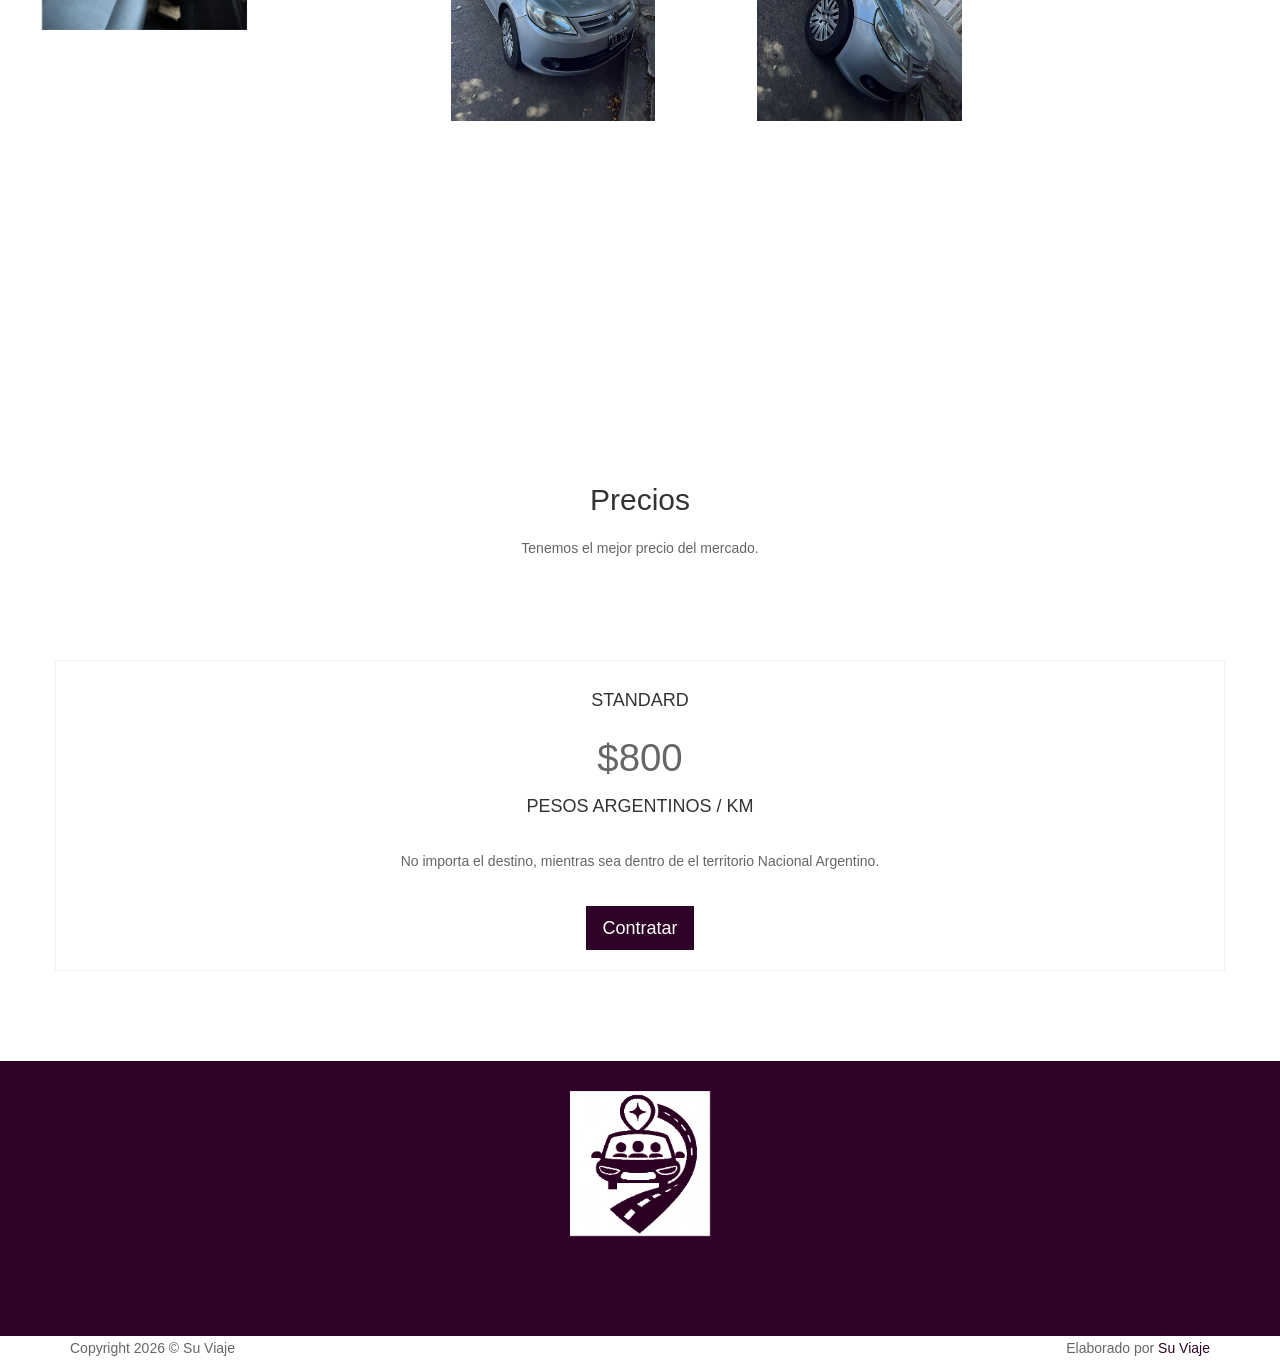
==== commit 16546212: "Soluciones Mobile y SEO" ====
--- a/index.html
+++ b/index.html
@@ -1,35 +1,49 @@
 <!DOCTYPE html>
-<html lang="en" class=" tfoxux idc0_343"><head><meta http-equiv="Content-Type" content="text/html; charset=UTF-8">
+<html lang="en" class=" tfoxux idc0_343">
+    
+<head>
+    <meta charset="utf-8">
+    <meta name="viewport" content="width=device-width, initial-scale=1.0">
+
+    <title>Su Viaje | Traslados de media y larga distancia en Buenos Aires y Argentina</title>
+    <meta name="description" content="Traslados de media y larga distancia desde Buenos Aires a todo el país. Viajes cómodos, seguros y a precio por kilómetro. Consultá tu viaje con Su Viaje.">
+    <meta name="author" content="Su Viaje">
+    <meta name="robots" content="index,follow,max-image-preview:large">
+
+    <link rel="canonical" href="https://www.suviaje.com.ar/">
+
+    <meta property="og:locale" content="es_AR">
+    <meta property="og:type" content="website">
+    <meta property="og:title" content="Su Viaje | Traslados de media y larga distancia">
+    <meta property="og:description" content="Traslados de media y larga distancia desde Buenos Aires a todo el país. Viajes cómodos, seguros y a precio por kilómetro.">
+    <meta property="og:url" content="https://www.suviaje.com.ar/">
+    <meta property="og:site_name" content="Su Viaje">
+    <meta property="og:image" content="https://www.suviaje.com.ar/images/slider/SuViaje_Portada.png">
+
+    <meta name="twitter:card" content="summary_large_image">
+    <meta name="twitter:title" content="Su Viaje | Traslados de media y larga distancia">
+    <meta name="twitter:description" content="Traslados de media y larga distancia desde Buenos Aires a todo el país. Viajes cómodos, seguros y a precio por kilómetro.">
+    <meta name="twitter:image" content="https://www.suviaje.com.ar/images/slider/SuViaje_Portada.png">
         
-            <meta content="width=device-width, initial-scale=1.0" name="viewport">
-                <meta content="" name="description">
-                    <meta content="" name="author">
-                        <meta content="fibra Optica, Cableado UTP, Zyxel, edificios inteligentes, Panduit, Camaras de seguridad, controles de acceso, diseño web, datacenters, cableado estructurado, redes de datos" name="keywords">
-                        <title>
-                            Su Viaje
-                        </title>
-                        
-                    
-<link href="css/bootstrap.min.css" rel="stylesheet">
-<link href="css/animate.min.css" rel="stylesheet">
-<link href="css/font-awesome.min.css" rel="stylesheet">
-<link href="css/lightbox.css" rel="stylesheet">
-<link href="css/main.css" rel="stylesheet">
-<link href="css/preset1.css" id="css-preset" rel="stylesheet">
-<link href="css/responsive.css" rel="stylesheet">
-<link href="css/common.css" rel="stylesheet">
-<link href="css/common-index.css" rel="stylesheet">
-<link href="css/common-index-Mobile.css" rel="stylesheet">
-<!--[if lt IE 9]>
-    <script src="js/html5shiv.js"></script>
-    <script src="js/respond.min.js"></script>
-  <![endif]-->
-
-<link href="css/css(2)" rel="stylesheet" type="text/css">
-<link href="images/Logo.png" rel="shortcut icon">
-                                                        
-
-    </head>
+    <link href="css/bootstrap.min.css" rel="stylesheet">
+    <link href="css/animate.min.css" rel="stylesheet">
+    <link href="css/font-awesome.min.css" rel="stylesheet">
+    <link href="css/lightbox.css" rel="stylesheet">
+    <link href="css/main.css" rel="stylesheet">
+    <link href="css/preset1.css" id="css-preset" rel="stylesheet">
+    <link href="css/responsive.css" rel="stylesheet">
+    <link href="css/common.css" rel="stylesheet">
+    <link href="css/common-index.css" rel="stylesheet">
+    <link href="css/common-index-Mobile.css" rel="stylesheet">
+    <link href="css/css(2)" rel="stylesheet" type="text/css">
+    <link href="images/Logo.png" rel="shortcut icon">
+</head>
+
+
+
+
+
+
     <!--/head-->
     <body style="overflow-x: hidden;">
         <!--.preloader-->
@@ -38,7 +52,7 @@
         <header id="home">
             <div id="home-slider" class="carousel slide carousel-fade" data-ride="carousel">
                 <div class="carousel-inner">
-                    <div class="item active" style="background-image: url(images/slider/SuViaje_Portada.png)">
+                    <div class="item active" style="background-image: url(images/slider/Slider-2.jpeg)">
                         <div class="caption">
                             <h1 class="animated fadeInLeftBig">
                                 Sientase comodo, es
@@ -48,6 +62,38 @@
                             </h1>
                             <p class="animated fadeInRightBig">
                                 Pasión por prestar un buen servicio y eficacia, para su destino.
+                            </p>
+                            <a class="btn btn-start animated fadeInUpBig" data-scroll="" href="https://www.SuViaje.com.ar/#services">
+                                Comience
+                            </a>
+                        </div>
+                    </div>
+                    <div class="item" style="background-image: url(images/slider/Slider-1.jpeg)">
+                        <div class="caption">
+                            <h1 class="animated fadeInLeftBig">
+                                Digale Si, a
+                                <span>
+                                    Su Viaje
+                                </span>
+                            </h1>
+                            <p class="animated fadeInRightBig">
+                                Tenemos los mejores precios del mercado
+                            </p>
+                            <a class="btn btn-start animated fadeInUpBig" data-scroll="" href="https://www.SuViaje.com.ar/#services">
+                                Comience
+                            </a>
+                        </div>
+                    </div>
+                    <div class="item" style="background-image: url(images/slider/SuViaje_Portada.png)">
+                        <div class="caption">
+                            <h1 class="animated fadeInLeftBig">
+                                Somos
+                                <span>
+                                    Apasionados por la ruta
+                                </span>
+                            </h1>
+                            <p class="animated fadeInRightBig">
+                                Si conoces un camino mejor, con gusto lo tomamos, la prioridad sos VOS! 
                             </p>
                             <a class="btn btn-start animated fadeInUpBig" data-scroll="" href="https://www.SuViaje.com.ar/#services">
                                 Comience
@@ -87,17 +133,23 @@
                         </div>
                     </div>
                 </div>
-                <a class="left-control" data-slide="prev" href="https://www.SuViaje.com.ar/#home-slider">
-                    <i class="fa fa-angle-left">
-                    </i>
+                <a aria-label="Anterior" class="left-control" data-slide="prev" href="https://www.SuViaje.com.ar/#home-slider">
+                <svg aria-hidden="true" focusable="false" viewBox="0 0 24 24">
+                    <path d="M15.41 7.41 14 6l-6 6 6 6 1.41-1.41L10.83 12z"></path>
+                </svg>
                 </a>
-                <a class="right-control" data-slide="next" href="https://www.SuViaje.com.ar/#home-slider">
-                    <i class="fa fa-angle-right">
-                    </i>
+
+                <a aria-label="Siguiente" class="right-control" data-slide="next" href="https://www.SuViaje.com.ar/#home-slider">
+                <svg aria-hidden="true" focusable="false" viewBox="0 0 24 24">
+                    <path d="M8.59 16.59 13.17 12 8.59 7.41 10 6l6 
+                    6-6 6z"></path>
+                </svg>
                 </a>
-                <a href="https://www.SuViaje.com.ar/#services" id="tohash">
-                    <i class="fa fa-angle-down">
-                    </i>
+                
+                <a aria-label="Ir a servicios" href="https://www.SuViaje.com.ar/#services" id="tohash">
+                <svg aria-hidden="true" focusable="false" viewBox="0 0 24 24">
+                    <path d="M7.41 8.59 12 13.17l4.59-4.58L18 10l-6 6-6-6z"></path>
+                </svg>
                 </a>
             </div>
             <!--/#home-slider-->
@@ -567,5 +619,25 @@
 <script src="js/main(1).js.descarga" type="text/javascript">
 </script>
 
+<script type="application/ld+json">
+{
+  "@context": "https://schema.org",
+  "@type": "LocalBusiness",
+  "name": "Su Viaje",
+  "url": "https://www.suviaje.com.ar/",
+  "image": "https://www.suviaje.com.ar/images/slider/SuViaje_Portada.png",
+  "logo": "https://www.suviaje.com.ar/images/Logo.png",
+  "description": "Servicio de traslados de media y larga distancia desde Buenos Aires a todo el territorio argentino.",
+  "areaServed": [
+    {"@type": "State", "name": "Buenos Aires"},
+    {"@type": "Country", "name": "Argentina"}
+  ],
+  "sameAs": [
+    "https://www.facebook.com/SuViaje/",
+    "https://www.instagram.com/SuViajearg/",
+    "https://www.linkedin.com/company/25046724/"
+  ]
+}
+</script>
 
 </body></html>
--- a/css/common.css
+++ b/css/common.css
@@ -53,8 +53,89 @@
   height: 44px;
 }
 
-.item active {
-  width: 5vw;
-  height: auto;
+/* Flechas laterales */
+.left-control,
+.right-control{
+  position: absolute;
+  top: 50%;
+  transform: translateY(-50%);
+  width: 58px;
+  height: 58px;
+  border: 2px solid rgba(255,255,255,.75);
+  border-radius: 50%;
+  display: flex;
+  align-items: center;
+  justify-content: center;
+  color: #fff;
+  z-index: 30;
+  line-height: 1;
+  text-decoration: none;
+  box-sizing: border-box;
 }
 
+.left-control{
+  left: 18px;
+}
+
+.right-control{
+  right: 18px;
+}
+
+/* Si usás SVG */
+.left-control svg,
+.right-control svg{
+  width: 26px;
+  height: 26px;
+  display: block;
+  fill: currentColor;
+  flex-shrink: 0;
+}
+
+
+
+
+/* Flecha de abajo */
+#tohash{
+  position: absolute;
+  left: 50%;
+  bottom: 22px;
+  transform: translateX(-50%);
+  width: 56px;
+  height: 56px;
+  border: 2px solid rgba(255,255,255,.75);
+  border-radius: 50%;
+  display: flex;
+  align-items: center;
+  justify-content: center;
+  color: #fff;
+  z-index: 30;
+  text-decoration: none;
+  animation: flechaRebote 1.8s infinite;
+  box-sizing: border-box;
+}
+
+#tohash svg{
+  width: 28px;
+  height: 28px;
+  display: block;
+  fill: currentColor;
+  flex-shrink: 0;
+}
+
+#tohash i{
+  font-size: 32px;
+  line-height: 1;
+  display: flex;
+  align-items: center;
+  justify-content: center;
+}
+
+/* Efecto cae y rebota */
+@keyframes flechaRebote {
+  0%   { transform: translateX(-50%) translateY(-14px); }
+  25%  { transform: translateX(-50%) translateY(0); }
+  38%  { transform: translateX(-50%) translateY(-7px); }
+  55%  { transform: translateX(-50%) translateY(0); }
+  70%  { transform: translateX(-50%) translateY(-3px); }
+  100% { transform: translateX(-50%) translateY(0); }
+}
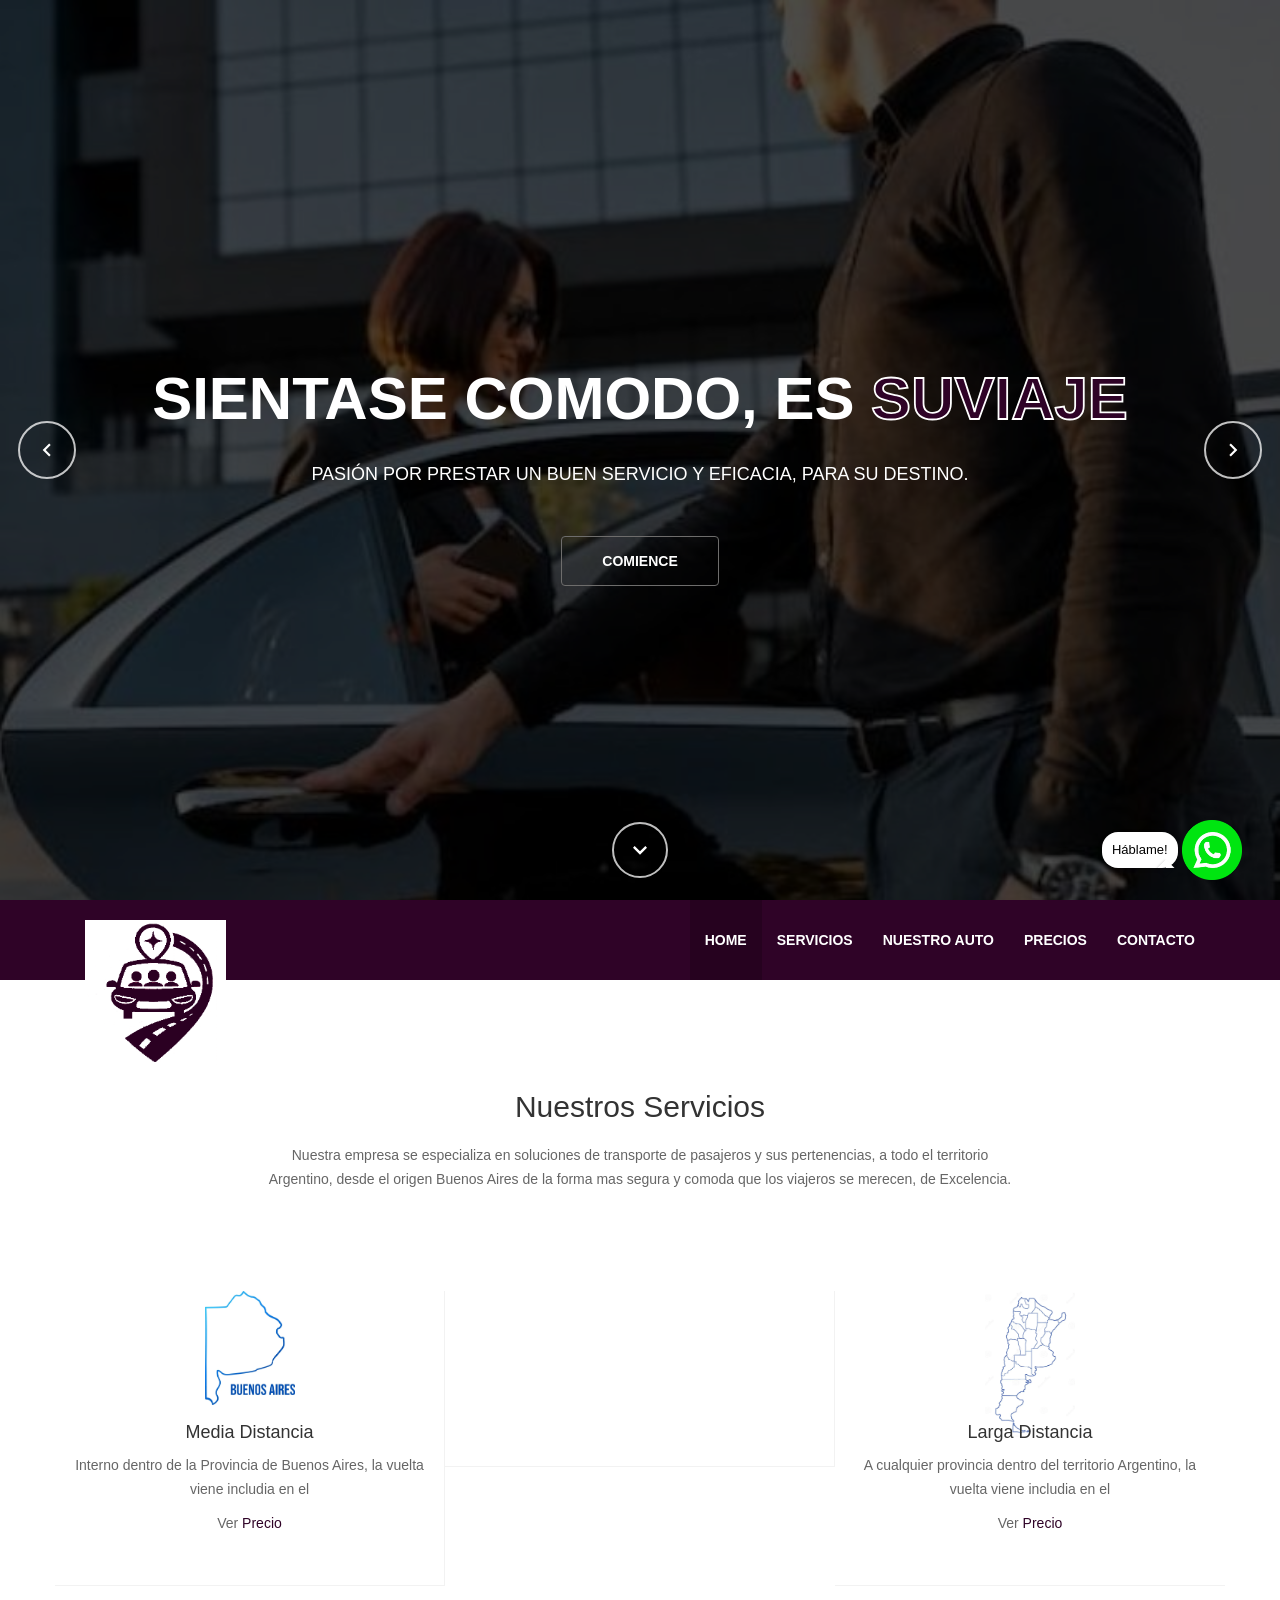
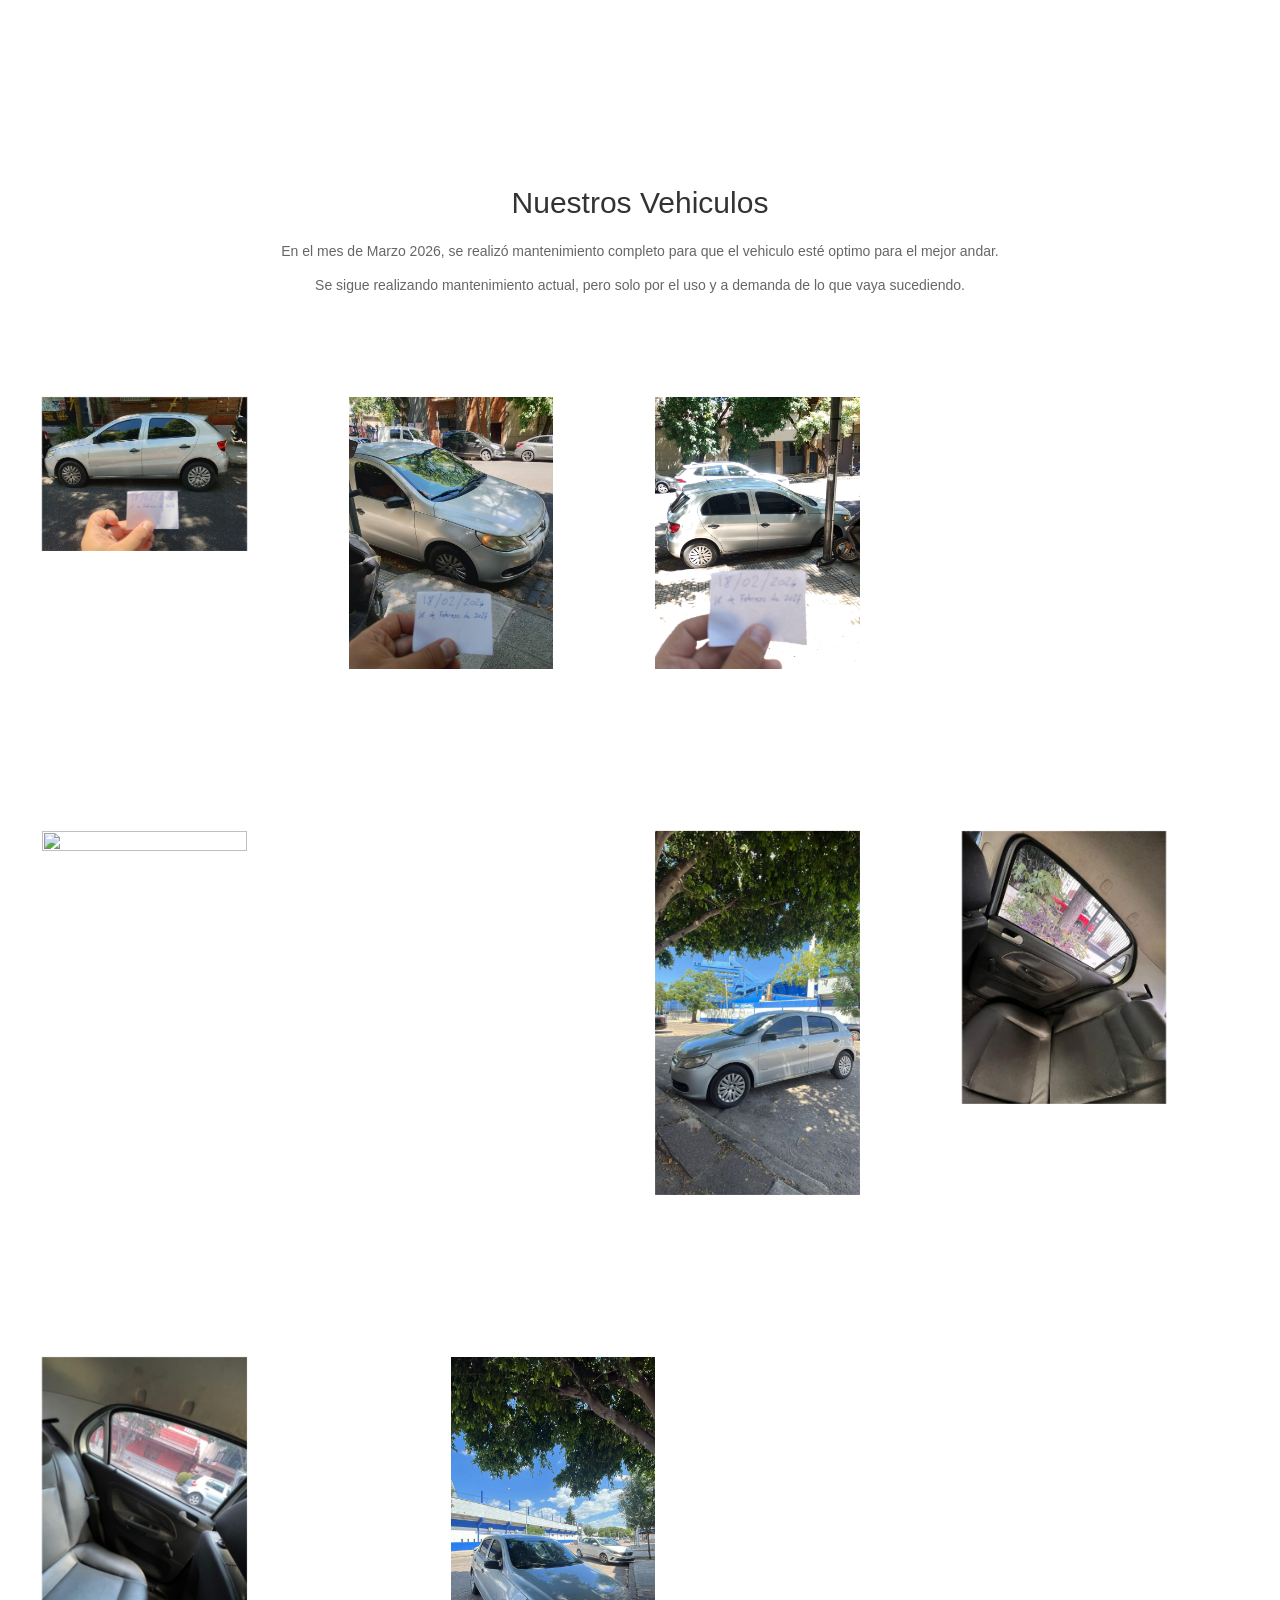
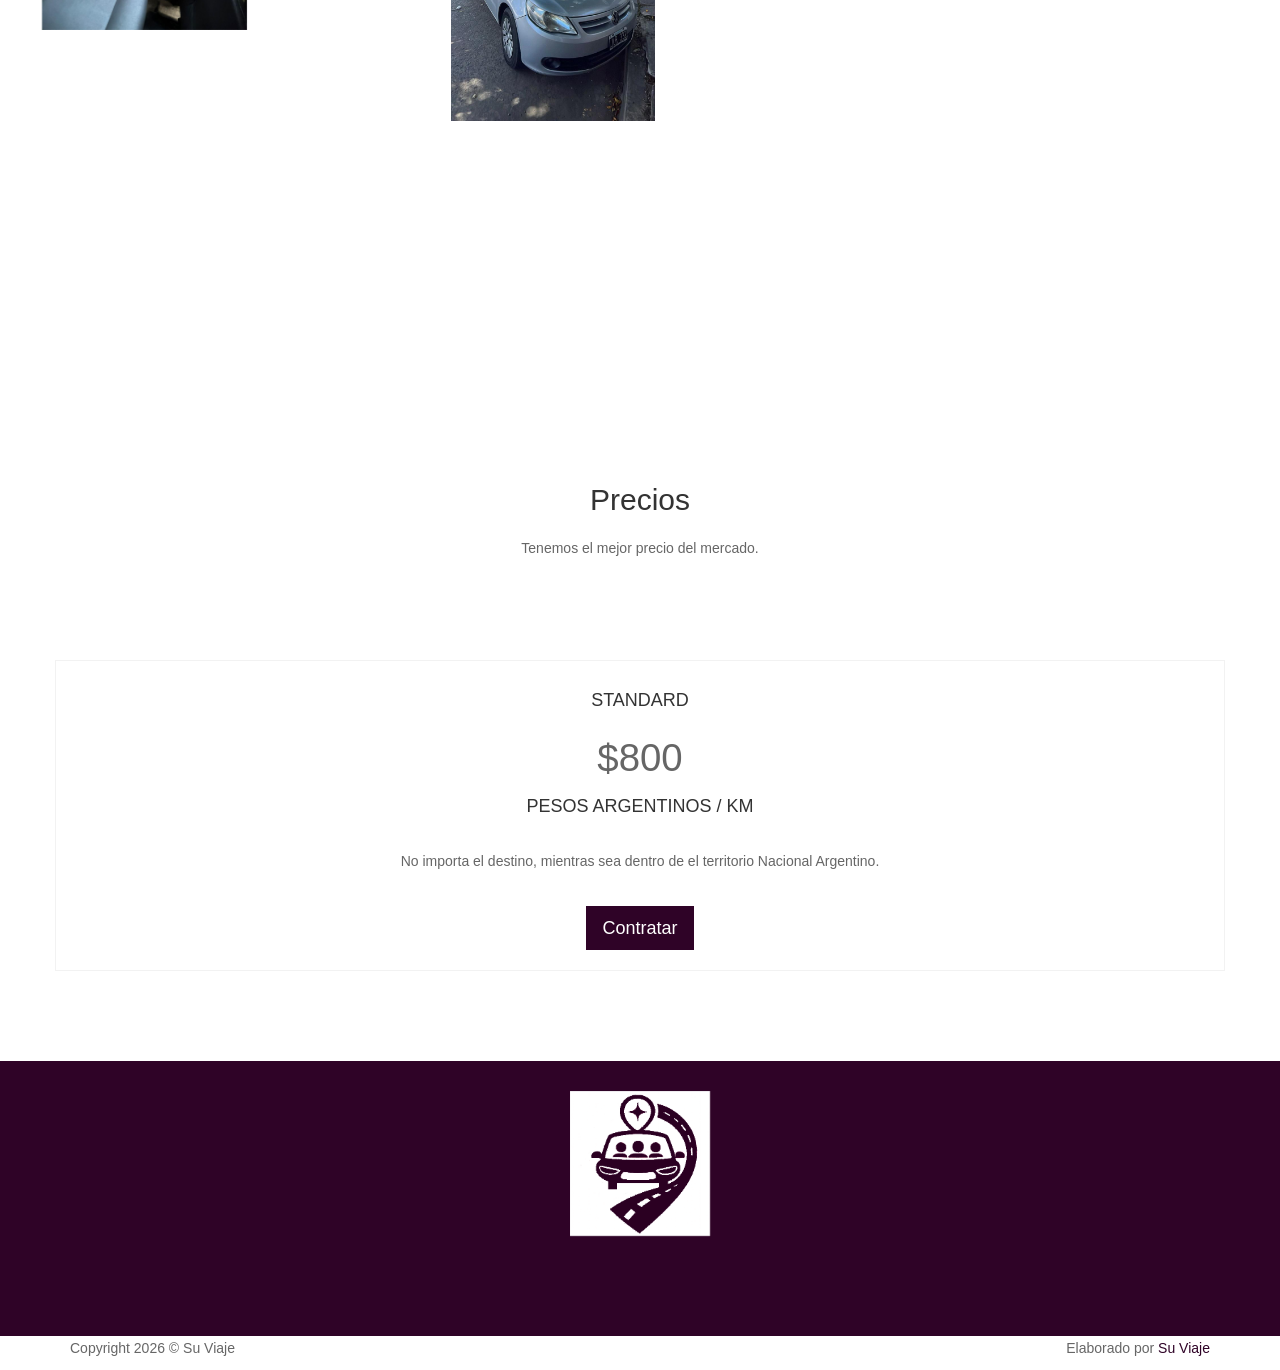
==== commit e616db47: "Ajustes - icono en google - contorno titulo" ====
--- a/index.html
+++ b/index.html
@@ -37,6 +37,7 @@
     <link href="css/common-index-Mobile.css" rel="stylesheet">
     <link href="css/css(2)" rel="stylesheet" type="text/css">
     <link href="images/Logo.png" rel="shortcut icon">
+    <link rel="icon" type="image/png" href="images/Logo.png" sizes="128x128">
 </head>
 
 
@@ -56,7 +57,7 @@
                         <div class="caption">
                             <h1 class="animated fadeInLeftBig">
                                 Sientase comodo, es
-                                <span>
+                                <span class="titulo-principal-especial">
                                     SuViaje
                                 </span>
                             </h1>
@@ -72,7 +73,7 @@
                         <div class="caption">
                             <h1 class="animated fadeInLeftBig">
                                 Digale Si, a
-                                <span>
+                                <span class="titulo-principal-especial">
                                     Su Viaje
                                 </span>
                             </h1>
@@ -88,7 +89,7 @@
                         <div class="caption">
                             <h1 class="animated fadeInLeftBig">
                                 Somos
-                                <span>
+                                <span class="titulo-principal-especial">
                                     Apasionados por la ruta
                                 </span>
                             </h1>
@@ -104,7 +105,7 @@
                         <div class="caption">
                             <h1 class="animated fadeInLeftBig">
                                 Digale Si, a
-                                <span>
+                                <span class="titulo-principal-especial">
                                     Su Viaje
                                 </span>
                             </h1>
@@ -120,7 +121,7 @@
                         <div class="caption">
                             <h1 class="animated fadeInLeftBig">
                                 Somos
-                                <span>
+                                <span class="titulo-principal-especial">
                                     Apasionados por la ruta
                                 </span>
                             </h1>
@@ -207,9 +208,6 @@
             <!--/#main-nav-->
         </header>
         <!--/#home-->
-
-
-
 
         <section id="services">
             <div class="container">
--- a/css/common.css
+++ b/css/common.css
@@ -139,3 +139,8 @@
   70%  { transform: translateX(-50%) translateY(-3px); }
   100% { transform: translateX(-50%) translateY(0); }
 }
+
+.titulo-principal-especial{
+  -webkit-text-stroke-width: 1.8px;
+  -webkit-text-stroke-color: white;
+}
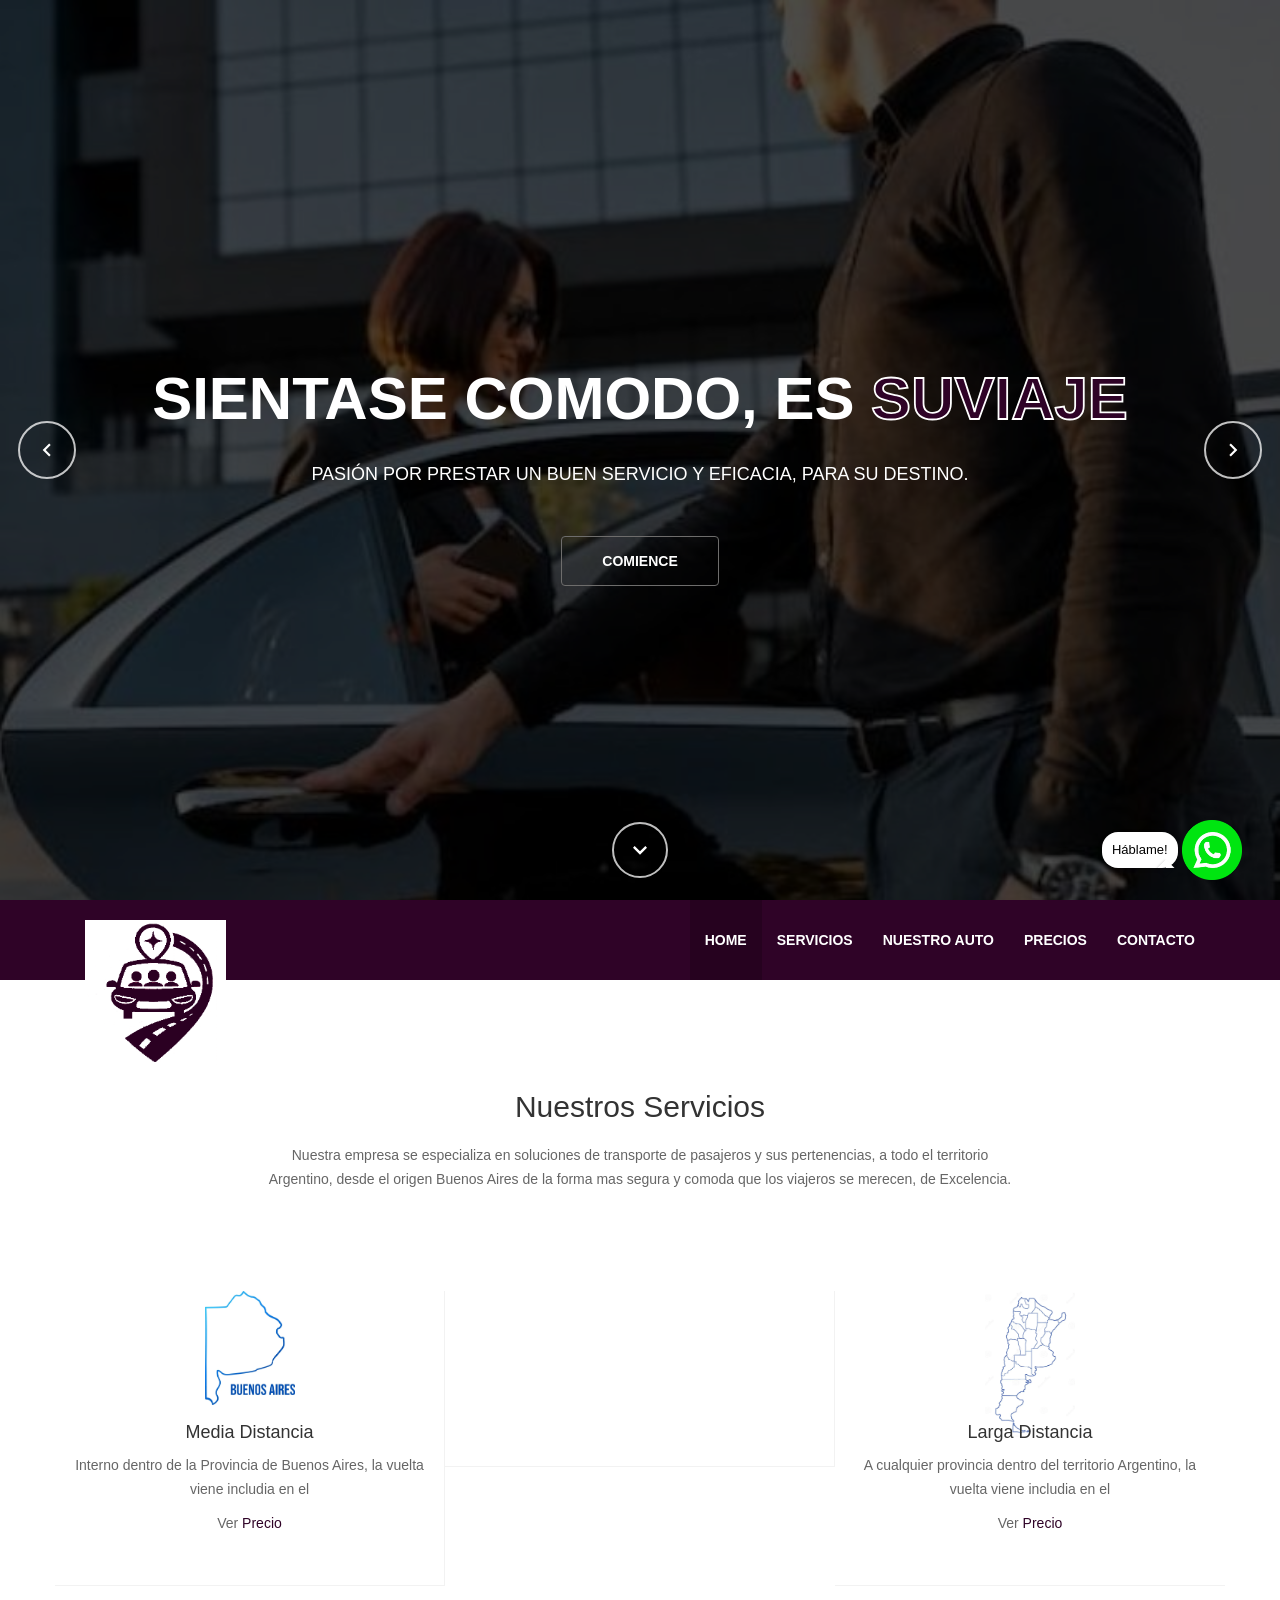
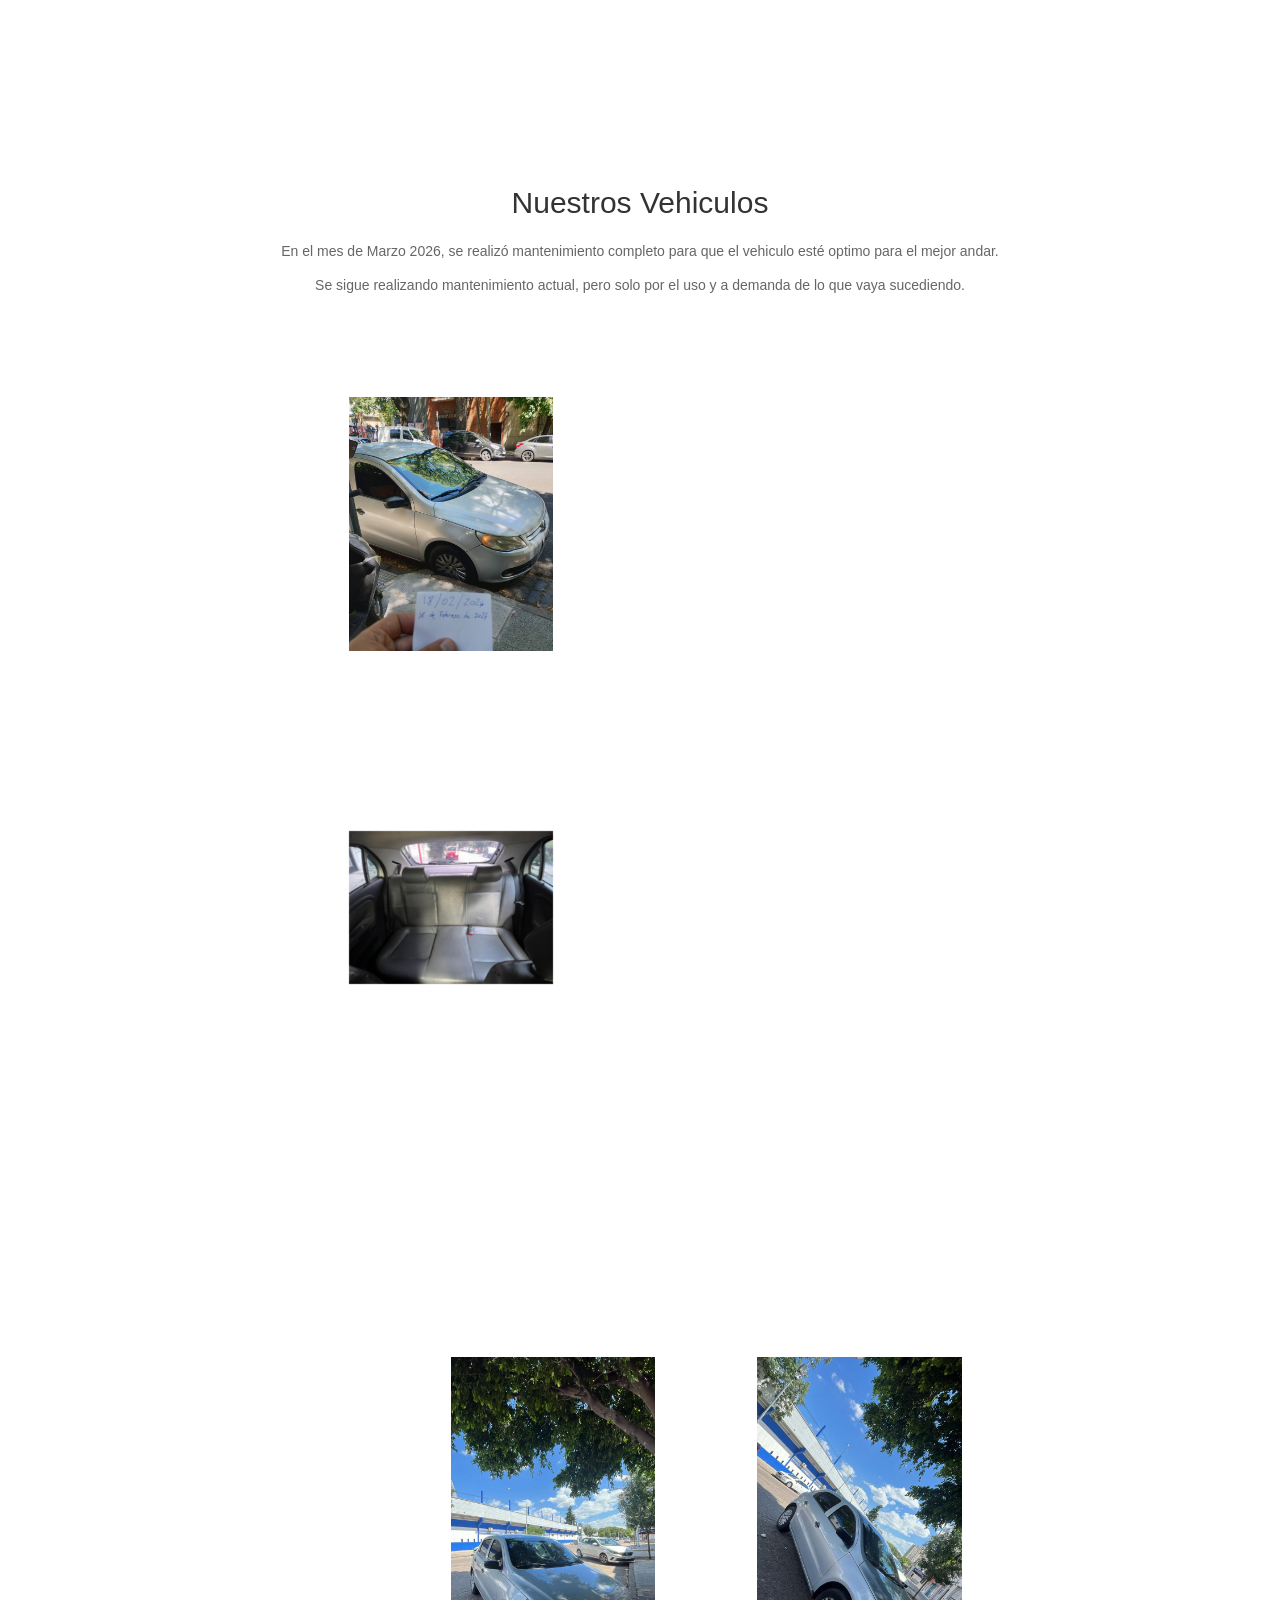
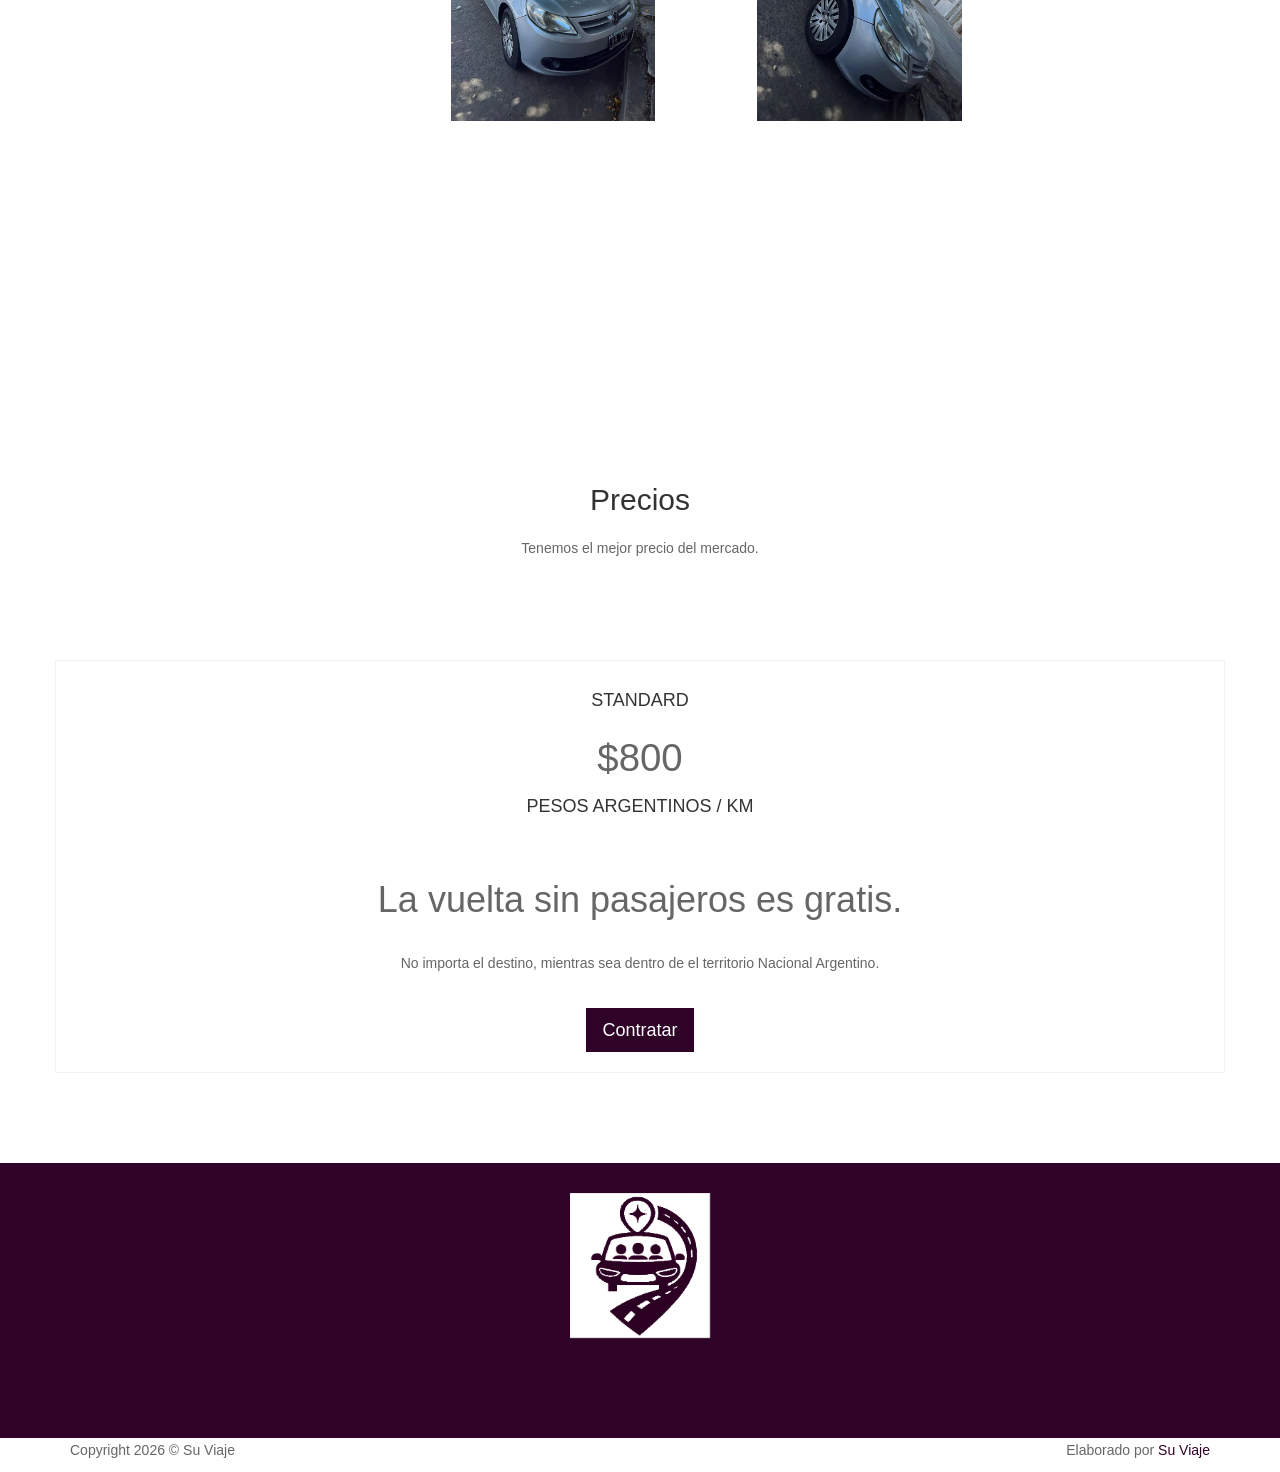
==== commit 865d7622: "Correccion Ida vuelta 800 p mismo precio" ====
--- a/index.html
+++ b/index.html
@@ -39,10 +39,6 @@
     <link href="images/Logo.png" rel="shortcut icon">
     <link rel="icon" type="image/png" href="images/Logo.png" sizes="128x128">
 </head>
-
-
-
-
 
 
     <!--/head-->
@@ -392,7 +388,7 @@
                                     </a>
 
                             </div>
-                                                        <div class="col-6 col-md-3 tarjetas-contenedor" style="justify-content: center;">
+                         <div class="col-6 col-md-3 tarjetas-contenedor" style="justify-content: center;">
                                 <a
                                 class="vc_single_image-wrapper   vc_box_border_grey"><img
                                     decoding="async" width="905" height="495"
@@ -458,7 +454,7 @@
                                     </a>
 
                             </div>
-                                                        <div class="col-6 col-md-3 tarjetas-contenedor" style="justify-content: center;">
+                         <div class="col-6 col-md-3 tarjetas-contenedor" style="justify-content: center;">
                                 <a
                                 class="vc_single_image-wrapper   vc_box_border_grey"><img
                                     decoding="async" width="905" height="495"
@@ -501,6 +497,7 @@
                         <h3>Standard</h3>
                         <div class="price"> <span> $800 </span> <h3>
                             <br>Pesos Argentinos / Km</h3>
+                            <br>La vuelta sin pasajeros es gratis.</h3>
                         </div>
                         <ul>
                             <li>
